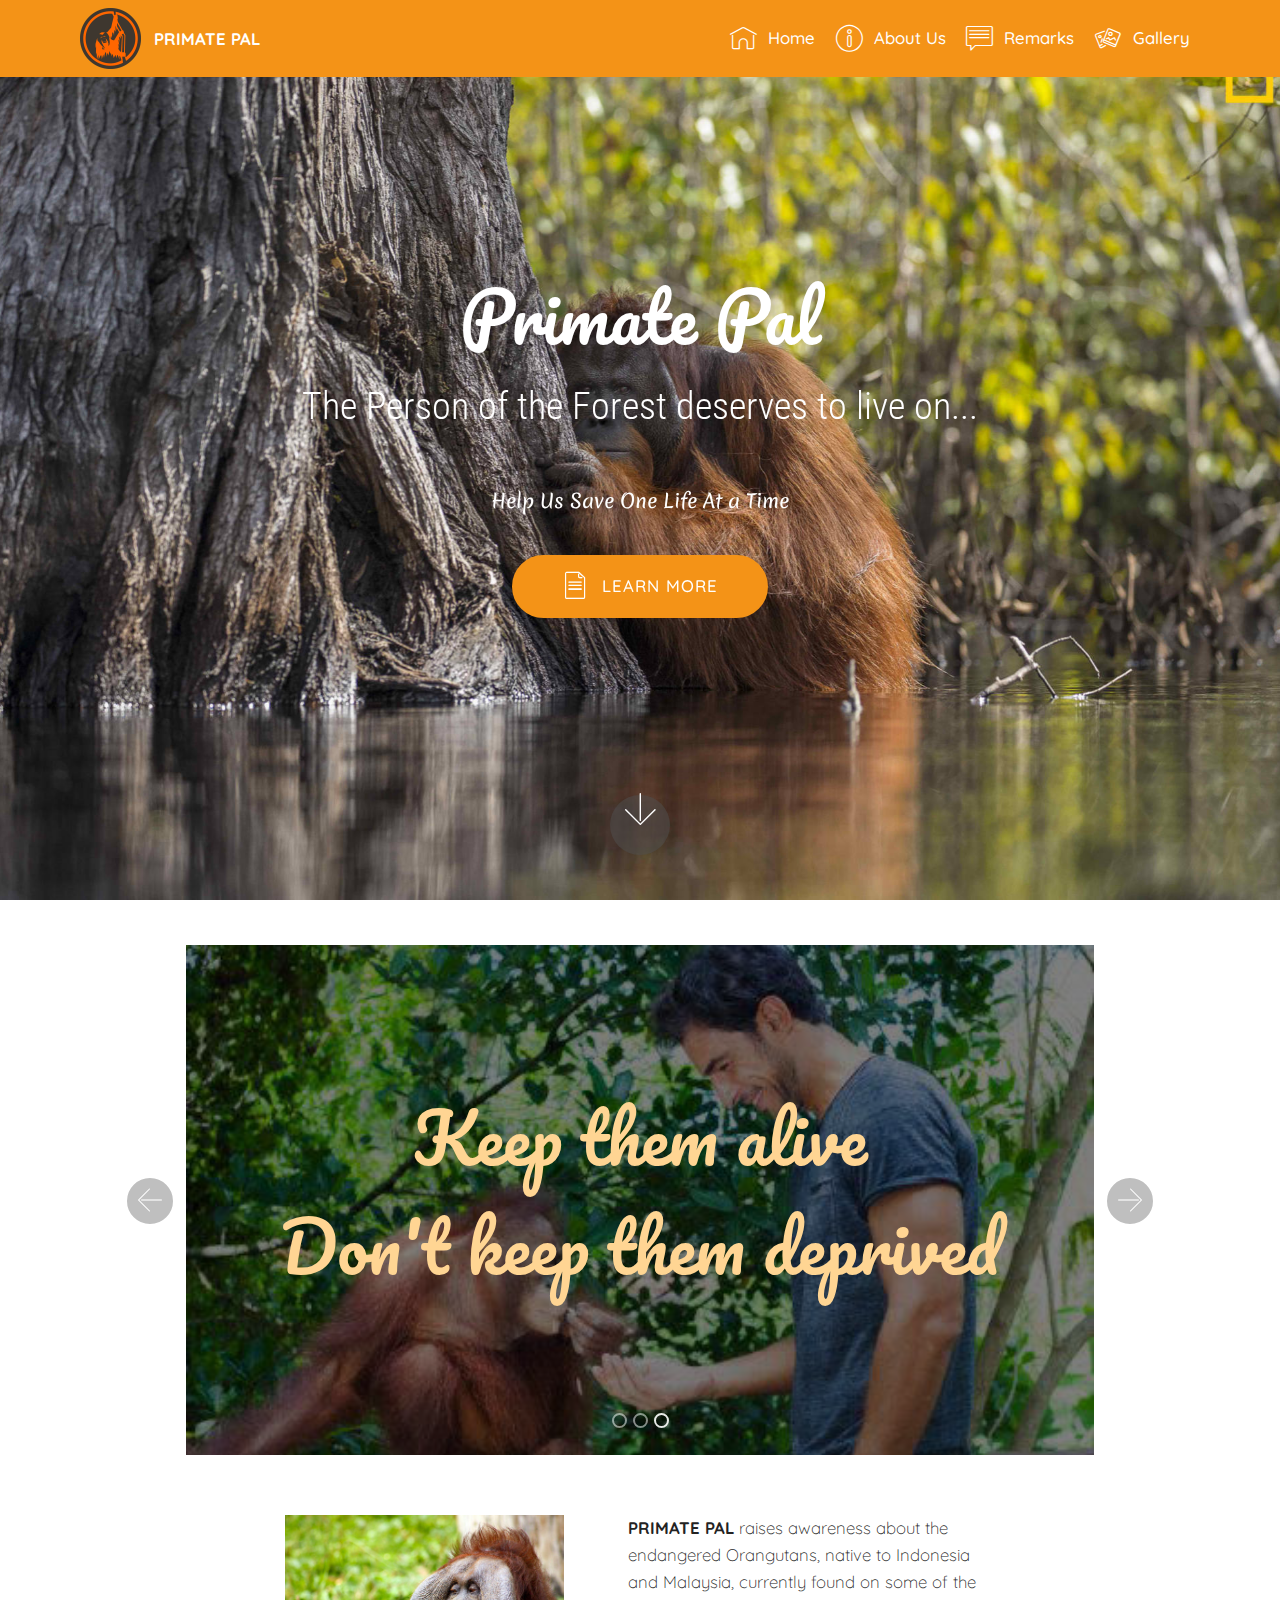
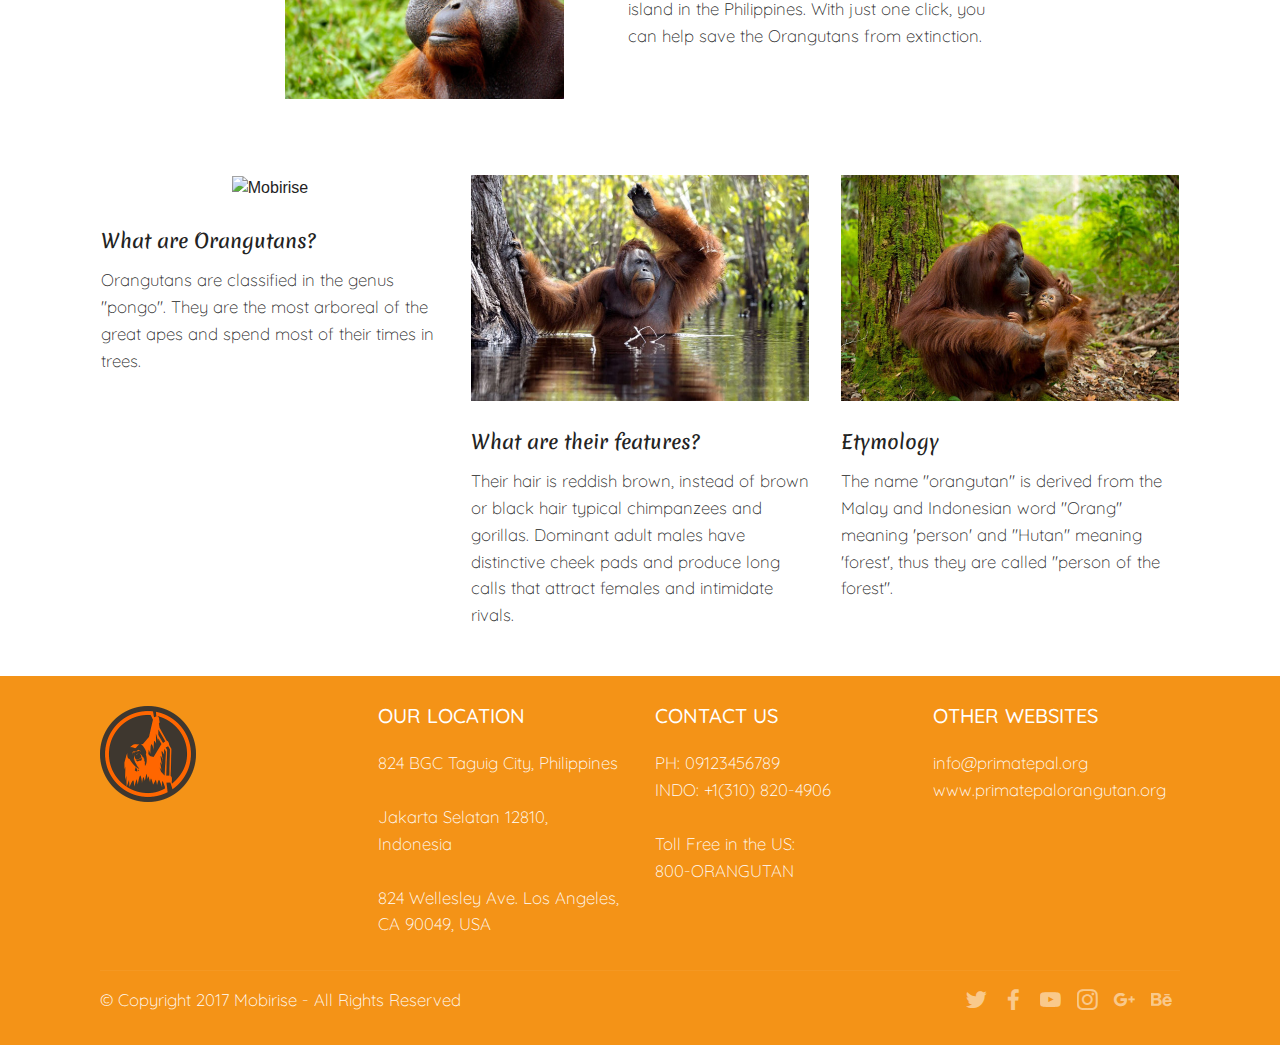
==== index.html @ 48c277a9 "create github pages" ====
<!DOCTYPE html>
<html >
<head>
  <!-- Site made with Mobirise Website Builder v4.8.2, https://mobirise.com -->
  <meta charset="UTF-8">
  <meta http-equiv="X-UA-Compatible" content="IE=edge">
  <meta name="generator" content="Mobirise v4.8.2, mobirise.com">
  <meta name="viewport" content="width=device-width, initial-scale=1, minimum-scale=1">
  <link rel="shortcut icon" href="assets/images/unnamed-122x122.png" type="image/x-icon">
  <meta name="description" content="">
  <title>Home</title>
  <link rel="stylesheet" href="assets/web/assets/mobirise-icons/mobirise-icons.css">
  <link rel="stylesheet" href="assets/tether/tether.min.css">
  <link rel="stylesheet" href="assets/bootstrap/css/bootstrap.min.css">
  <link rel="stylesheet" href="assets/bootstrap/css/bootstrap-grid.min.css">
  <link rel="stylesheet" href="assets/bootstrap/css/bootstrap-reboot.min.css">
  <link rel="stylesheet" href="assets/dropdown/css/style.css">
  <link rel="stylesheet" href="assets/socicon/css/styles.css">
  <link rel="stylesheet" href="assets/theme/css/style.css">
  <link rel="stylesheet" href="assets/mobirise/css/mbr-additional.css" type="text/css">
  
  
  
</head>
<body>
  <section class="menu cid-qTkzRZLJNu" once="menu" id="menu1-0">

    

    <nav class="navbar navbar-expand beta-menu navbar-dropdown align-items-center navbar-fixed-top navbar-toggleable-sm">
        <button class="navbar-toggler navbar-toggler-right" type="button" data-toggle="collapse" data-target="#navbarSupportedContent" aria-controls="navbarSupportedContent" aria-expanded="false" aria-label="Toggle navigation">
            <div class="hamburger">
                <span></span>
                <span></span>
                <span></span>
                <span></span>
            </div>
        </button>
        <div class="menu-logo">
            <div class="navbar-brand">
                <span class="navbar-logo">
                    <a href="https://mobirise.com">
                         <img src="assets/images/unnamed-122x122.png" alt="Mobirise" title="" style="height: 3.8rem;">
                    </a>
                </span>
                <span class="navbar-caption-wrap"><a class="navbar-caption text-white display-4" href="index.html">PRIMATE PAL</a></span>
            </div>
        </div>
        <div class="collapse navbar-collapse" id="navbarSupportedContent">
            <ul class="navbar-nav nav-dropdown nav-right" data-app-modern-menu="true"><li class="nav-item">
                    <a class="nav-link link text-white display-4" href="index.html"><span class="mbri-home mbr-iconfont mbr-iconfont-btn"></span>Home</a>
                </li>
                <li class="nav-item">
                    <a class="nav-link link text-white display-4" href="page1.html"><span class="mbri-info mbr-iconfont mbr-iconfont-btn"></span>
                        
                        About Us
                    </a>
                </li><li class="nav-item"><a class="nav-link link text-white display-4" href="page4.html"><span class="mbri-chat mbr-iconfont mbr-iconfont-btn"></span>Remarks</a></li><li class="nav-item"><a class="nav-link link text-white display-4" href="page3.html"><span class="mbri-image-gallery mbr-iconfont mbr-iconfont-btn"></span>Gallery</a></li></ul>
            
        </div>
    </nav>
</section>

<section class="engine"><a href="https://mobiri.se/u">bootstrap html templates</a></section><section class="cid-r3fOUqQQHz mbr-fullscreen mbr-parallax-background" id="header2-3">

    

    

    <div class="container align-center">
        <div class="row justify-content-md-center">
            <div class="mbr-white col-md-10">
                <h1 class="mbr-section-title mbr-bold pb-3 mbr-fonts-style display-1"><span style="font-weight: normal;">
                    Primate Pal</span></h1>
                <h3 class="mbr-section-subtitle align-center mbr-light pb-3 mbr-fonts-style display-2">The Person of the Forest deserves to live on...</h3>
                <p class="mbr-text pb-3 mbr-fonts-style display-5"><br>Help Us Save One Life At a Time</p>
                <div class="mbr-section-btn"><a class="btn btn-md btn-primary display-4" href="page2.html"><span class="mbri-file mbr-iconfont mbr-iconfont-btn"></span>LEARN MORE</a></div>
            </div>
        </div>
    </div>
    <div class="mbr-arrow hidden-sm-down" aria-hidden="true">
        <a href="#next">
            <i class="mbri-down mbr-iconfont"></i>
        </a>
    </div>
</section>

<section class="carousel slide cid-r43izP2vWi" data-interval="false" id="slider2-13">

    
    <div class="container content-slider">
        <div class="content-slider-wrap">
            <div><div class="mbr-slider slide carousel" data-pause="true" data-keyboard="false" data-ride="false" data-interval="false"><ol class="carousel-indicators"><li data-app-prevent-settings="" data-target="#slider2-13" data-slide-to="0"></li><li data-app-prevent-settings="" data-target="#slider2-13" data-slide-to="1"></li><li data-app-prevent-settings="" data-target="#slider2-13" class=" active" data-slide-to="2"></li></ol><div class="carousel-inner" role="listbox"><div class="carousel-item slider-fullscreen-image" data-bg-video-slide="false" style="background-image: url(assets/images/leif-cocks-with-an-orangutan-data-2-940x529.jpg);"><div class="container container-slide"><div class="image_wrapper"><div class="mbr-overlay" style="opacity: 0.3;"></div><img src="assets/images/leif-cocks-with-an-orangutan-data-2-940x529.jpg"><div class="carousel-caption justify-content-center"><div class="col-10 align-center"><p class="lead mbr-text mbr-fonts-style display-1">Keep them alive<br>Don't keep them deprived</p></div></div></div></div></div><div class="carousel-item slider-fullscreen-image" data-bg-video-slide="false" style="background-image: url(assets/images/19110493-403-700x394.jpg);"><div class="container container-slide"><div class="image_wrapper"><div class="mbr-overlay"></div><img src="assets/images/19110493-403-700x394.jpg"><div class="carousel-caption justify-content-center"><div class="col-10 align-center"><p class="lead mbr-text mbr-fonts-style display-1">Keep them alive<br>Don't keep them deprived</p></div></div></div></div></div><div class="carousel-item slider-fullscreen-image active" data-bg-video-slide="false" style="background-image: url(assets/images/2613df31032a1ae305faa70aa156b39926b269e0-1-500x281.jpg);"><div class="container container-slide"><div class="image_wrapper"><div class="mbr-overlay"></div><img src="assets/images/2613df31032a1ae305faa70aa156b39926b269e0-1-500x281.jpg"><div class="carousel-caption justify-content-center"><div class="col-10 align-center"><p class="lead mbr-text mbr-fonts-style display-1">Keep them alive<br>Don't keep them deprived</p></div></div></div></div></div></div><a data-app-prevent-settings="" class="carousel-control carousel-control-prev" role="button" data-slide="prev" href="#slider2-13"><span aria-hidden="true" class="mbri-left mbr-iconfont"></span><span class="sr-only">Previous</span></a><a data-app-prevent-settings="" class="carousel-control carousel-control-next" role="button" data-slide="next" href="#slider2-13"><span aria-hidden="true" class="mbri-right mbr-iconfont"></span><span class="sr-only">Next</span></a></div></div> 
        </div>
    </div>
</section>

<section class="mbr-section content6 cid-r3fRy8IUSp" id="content6-4">
    
     
    
    <div class="container">
        <div class="media-container-row">
            <div class="col-12 col-md-8">
                <div class="media-container-row">
                    <div class="mbr-figure" style="width: 85%;">
                      <img src="assets/images/57985b97c07e9-598x395.jpg" alt="Mobirise" title="">  
                    </div>
                    <div class="media-content">
                        <div class="mbr-section-text">
                            <p class="mbr-text mb-0 mbr-fonts-style display-4"><strong>PRIMATE PAL </strong>raises awareness about the endangered Orangutans, native to Indonesia and Malaysia, currently found on some of the island in the Philippines. With just one click, you can help save the Orangutans from extinction.</p>
                        </div>
                    </div>
                </div>
            </div>
        </div>
    </div>
</section>

<section class="features2 cid-r3fSeCJlV4" id="features2-5">

    

    
    
    <div class="container">
        <div class="media-container-row">
            <div class="card p-3 col-12 col-md-6 col-lg-4">
                <div class="card-wrapper">
                    <div class="card-img">
                        <img src="assets/images/100055149-20171123-9914-2-edit-6-676x450.jpg" alt="Mobirise" title="">
                    </div>
                    <div class="card-box">
                        <h4 class="card-title pb-3 mbr-fonts-style display-5">
                            What are Orangutans?</h4>
                        <p class="mbr-text mbr-fonts-style display-4">Orangutans are classified in the genus "pongo". They are the most arboreal of the great apes and spend most of their times in trees.</p>
                    </div>
                </div>
            </div>

            <div class="card p-3 col-12 col-md-6 col-lg-4">
                <div class="card-wrapper">
                    <div class="card-img">
                        <img src="assets/images/0-1e2820-c8ff0cb1-orig-676x451.jpg" alt="Mobirise" title="">
                    </div>
                    <div class="card-box ">
                        <h4 class="card-title pb-3 mbr-fonts-style display-5">
                            What are their features?</h4>
                        <p class="mbr-text mbr-fonts-style display-4">Their hair is reddish brown, instead of brown or black hair typical chimpanzees and gorillas. Dominant adult males have distinctive cheek pads and produce long calls that attract females and intimidate rivals.</p>
                    </div>
                </div>
            </div>

            <div class="card p-3 col-12 col-md-6 col-lg-4">
                <div class="card-wrapper">
                    <div class="card-img">
                        <img src="assets/images/orangutans-1050x700-676x451.jpg" alt="Mobirise" title="">
                    </div>
                    <div class="card-box">
                        <h4 class="card-title pb-3 mbr-fonts-style display-5">
                            Etymology</h4>
                        <p class="mbr-text mbr-fonts-style display-4">The name "orangutan" is derived from the Malay and Indonesian word "Orang" meaning 'person' and "Hutan" meaning 'forest', thus they are called "person of the forest".</p>
                    </div>
                </div>
            </div>

            
        </div>
    </div>
</section>

<section class="cid-qTkAaeaxX5" id="footer1-2">

    

    

    <div class="container">
        <div class="media-container-row content text-white">
            <div class="col-12 col-md-3">
                <div class="media-wrap">
                    <a href="https://mobirise.com/">
                        <img src="assets/images/unnamed-192x192.png" alt="Mobirise" title="">
                    </a>
                </div>
            </div>
            <div class="col-12 col-md-3 mbr-fonts-style display-4">
                <h5 class="pb-3">
                    OUR LOCATION</h5>
                <p class="mbr-text">824 BGC Taguig City, Philippines<br><br>Jakarta Selatan 12810, Indonesia<br><br>824 Wellesley Ave. Los Angeles, CA 90049, USA</p>
            </div>
            <div class="col-12 col-md-3 mbr-fonts-style display-4">
                <h5 class="pb-3">
                    CONTACT US</h5>
                <p class="mbr-text">PH: 09123456789<br>INDO: +1(310) 820-4906<br><br>Toll Free in the US:<br>800-ORANGUTAN</p>
            </div>
            <div class="col-12 col-md-3 mbr-fonts-style display-4">
                <h5 class="pb-3">
                    OTHER WEBSITES</h5>
                <p class="mbr-text">info@primatepal.org<br>www.primatepalorangutan.org</p>
            </div>
        </div>
        <div class="footer-lower">
            <div class="media-container-row">
                <div class="col-sm-12">
                    <hr>
                </div>
            </div>
            <div class="media-container-row mbr-white">
                <div class="col-sm-6 copyright">
                    <p class="mbr-text mbr-fonts-style display-4">
                        © Copyright 2017 Mobirise - All Rights Reserved
                    </p>
                </div>
                <div class="col-md-6">
                    <div class="social-list align-right">
                        <div class="soc-item">
                            <a href="https://twitter.com/mobirise" target="_blank">
                                <span class="socicon-twitter socicon mbr-iconfont mbr-iconfont-social"></span>
                            </a>
                        </div>
                        <div class="soc-item">
                            <a href="https://www.facebook.com/pages/Mobirise/1616226671953247" target="_blank">
                                <span class="socicon-facebook socicon mbr-iconfont mbr-iconfont-social"></span>
                            </a>
                        </div>
                        <div class="soc-item">
                            <a href="https://www.youtube.com/c/mobirise" target="_blank">
                                <span class="socicon-youtube socicon mbr-iconfont mbr-iconfont-social"></span>
                            </a>
                        </div>
                        <div class="soc-item">
                            <a href="https://instagram.com/mobirise" target="_blank">
                                <span class="socicon-instagram socicon mbr-iconfont mbr-iconfont-social"></span>
                            </a>
                        </div>
                        <div class="soc-item">
                            <a href="https://plus.google.com/u/0/+Mobirise" target="_blank">
                                <span class="socicon-googleplus socicon mbr-iconfont mbr-iconfont-social"></span>
                            </a>
                        </div>
                        <div class="soc-item">
                            <a href="https://www.behance.net/Mobirise" target="_blank">
                                <span class="socicon-behance socicon mbr-iconfont mbr-iconfont-social"></span>
                            </a>
                        </div>
                    </div>
                </div>
            </div>
        </div>
    </div>
</section>


  <script src="assets/web/assets/jquery/jquery.min.js"></script>
  <script src="assets/popper/popper.min.js"></script>
  <script src="assets/tether/tether.min.js"></script>
  <script src="assets/bootstrap/js/bootstrap.min.js"></script>
  <script src="assets/smoothscroll/smooth-scroll.js"></script>
  <script src="assets/dropdown/js/script.min.js"></script>
  <script src="assets/parallax/jarallax.min.js"></script>
  <script src="assets/ytplayer/jquery.mb.ytplayer.min.js"></script>
  <script src="assets/vimeoplayer/jquery.mb.vimeo_player.js"></script>
  <script src="assets/bootstrapcarouselswipe/bootstrap-carousel-swipe.js"></script>
  <script src="assets/touchswipe/jquery.touch-swipe.min.js"></script>
  <script src="assets/theme/js/script.js"></script>
  <script src="assets/slidervideo/script.js"></script>
  
  
</body>
</html>
---- assets/web/assets/mobirise-icons/mobirise-icons.css ----
@font-face {
  font-family: 'MobiriseIcons';
  src:  url('mobirise-icons.eot?spat4u');
  src:  url('mobirise-icons.eot?spat4u#iefix') format('embedded-opentype'),
    url('mobirise-icons.ttf?spat4u') format('truetype'),
    url('mobirise-icons.woff?spat4u') format('woff'),
    url('mobirise-icons.svg?spat4u#MobiriseIcons') format('svg');
  font-weight: normal;
  font-style: normal;
}

[class^="mbri-"], [class*=" mbri-"] {
  /* use !important to prevent issues with browser extensions that change fonts */
  font-family: MobiriseIcons !important;
  speak: none;
  font-style: normal;
  font-weight: normal;
  font-variant: normal;
  text-transform: none;
  line-height: 1;

  /* Better Font Rendering =========== */
  -webkit-font-smoothing: antialiased;
  -moz-osx-font-smoothing: grayscale;
}

.mbri-add-submenu:before {
  content: "\e900";
}
.mbri-alert:before {
  content: "\e901";
}
.mbri-align-center:before {
  content: "\e902";
}
.mbri-align-justify:before {
  content: "\e903";
}
.mbri-align-left:before {
  content: "\e904";
}
.mbri-align-right:before {
  content: "\e905";
}
.mbri-android:before {
  content: "\e906";
}
.mbri-apple:before {
  content: "\e907";
}
.mbri-arrow-down:before {
  content: "\e908";
}
.mbri-arrow-next:before {
  content: "\e909";
}
.mbri-arrow-prev:before {
  content: "\e90a";
}
.mbri-arrow-up:before {
  content: "\e90b";
}
.mbri-bold:before {
  content: "\e90c";
}
.mbri-bookmark:before {
  content: "\e90d";
}
.mbri-bootstrap:before {
  content: "\e90e";
}
.mbri-briefcase:before {
  content: "\e90f";
}
.mbri-browse:before {
  content: "\e910";
}
.mbri-bulleted-list:before {
  content: "\e911";
}
.mbri-calendar:before {
  content: "\e912";
}
.mbri-camera:before {
  content: "\e913";
}
.mbri-cart-add:before {
  content: "\e914";
}
.mbri-cart-full:before {
  content: "\e915";
}
.mbri-cash:before {
  content: "\e916";
}
.mbri-change-style:before {
  content: "\e917";
}
.mbri-chat:before {
  content: "\e918";
}
.mbri-clock:before {
  content: "\e919";
}
.mbri-close:before {
  content: "\e91a";
}
.mbri-cloud:before {
  content: "\e91b";
}
.mbri-code:before {
  content: "\e91c";
}
.mbri-contact-form:before {
  content: "\e91d";
}
.mbri-credit-card:before {
  content: "\e91e";
}
.mbri-cursor-click:before {
  content: "\e91f";
}
.mbri-cust-feedback:before {
  content: "\e920";
}
.mbri-database:before {
  content: "\e921";
}
.mbri-delivery:before {
  content: "\e922";
}
.mbri-desktop:before {
  content: "\e923";
}
.mbri-devices:before {
  content: "\e924";
}
.mbri-down:before {
  content: "\e925";
}
.mbri-download:before {
  content: "\e989";
}
.mbri-drag-n-drop:before {
  content: "\e927";
}
.mbri-drag-n-drop2:before {
  content: "\e928";
}
.mbri-edit:before {
  content: "\e929";
}
.mbri-edit2:before {
  content: "\e92a";
}
.mbri-error:before {
  content: "\e92b";
}
.mbri-extension:before {
  content: "\e92c";
}
.mbri-features:before {
  content: "\e92d";
}
.mbri-file:before {
  content: "\e92e";
}
.mbri-flag:before {
  content: "\e92f";
}
.mbri-folder:before {
  content: "\e930";
}
.mbri-gift:before {
  content: "\e931";
}
.mbri-github:before {
  content: "\e932";
}
.mbri-globe:before {
  content: "\e933";
}
.mbri-globe-2:before {
  content: "\e934";
}
.mbri-growing-chart:before {
  content: "\e935";
}
.mbri-hearth:before {
  content: "\e936";
}
.mbri-help:before {
  content: "\e937";
}
.mbri-home:before {
  content: "\e938";
}
.mbri-hot-cup:before {
  content: "\e939";
}
.mbri-idea:before {
  content: "\e93a";
}
.mbri-image-gallery:before {
  content: "\e93b";
}
.mbri-image-slider:before {
  content: "\e93c";
}
.mbri-info:before {
  content: "\e93d";
}
.mbri-italic:before {
  content: "\e93e";
}
.mbri-key:before {
  content: "\e93f";
}
.mbri-laptop:before {
  content: "\e940";
}
.mbri-layers:before {
  content: "\e941";
}
.mbri-left-right:before {
  content: "\e942";
}
.mbri-left:before {
  content: "\e943";
}
.mbri-letter:before {
  content: "\e944";
}
.mbri-like:before {
  content: "\e945";
}
.mbri-link:before {
  content: "\e946";
}
.mbri-lock:before {
  content: "\e947";
}
.mbri-login:before {
  content: "\e948";
}
.mbri-logout:before {
  content: "\e949";
}
.mbri-magic-stick:before {
  content: "\e94a";
}
.mbri-map-pin:before {
  content: "\e94b";
}
.mbri-menu:before {
  content: "\e94c";
}
.mbri-mobile:before {
  content: "\e94d";
}
.mbri-mobile2:before {
  content: "\e94e";
}
.mbri-mobirise:before {
  content: "\e94f";
}
.mbri-more-horizontal:before {
  content: "\e950";
}
.mbri-more-vertical:before {
  content: "\e951";
}
.mbri-music:before {
  content: "\e952";
}
.mbri-new-file:before {
  content: "\e953";
}
.mbri-numbered-list:before {
  content: "\e954";
}
.mbri-opened-folder:before {
  content: "\e955";
}
.mbri-pages:before {
  content: "\e956";
}
.mbri-paper-plane:before {
  content: "\e957";
}
.mbri-paperclip:before {
  content: "\e958";
}
.mbri-photo:before {
  content: "\e959";
}
.mbri-photos:before {
  content: "\e95a";
}
.mbri-pin:before {
  content: "\e95b";
}
.mbri-play:before {
  content: "\e95c";
}
.mbri-plus:before {
  content: "\e95d";
}
.mbri-preview:before {
  content: "\e95e";
}
.mbri-print:before {
  content: "\e95f";
}
.mbri-protect:before {
  content: "\e960";
}
.mbri-question:before {
  content: "\e961";
}
.mbri-quote-left:before {
  content: "\e962";
}
.mbri-quote-right:before {
  content: "\e963";
}
.mbri-refresh:before {
  content: "\e964";
}
.mbri-responsive:before {
  content: "\e965";
}
.mbri-right:before {
  content: "\e966";
}
.mbri-rocket:before {
  content: "\e967";
}
.mbri-sad-face:before {
  content: "\e968";
}
.mbri-sale:before {
  content: "\e969";
}
.mbri-save:before {
  content: "\e96a";
}
.mbri-search:before {
  content: "\e96b";
}
.mbri-setting:before {
  content: "\e96c";
}
.mbri-setting2:before {
  content: "\e96d";
}
.mbri-setting3:before {
  content: "\e96e";
}
.mbri-share:before {
  content: "\e96f";
}
.mbri-shopping-bag:before {
  content: "\e970";
}
.mbri-shopping-basket:before {
  content: "\e971";
}
.mbri-shopping-cart:before {
  content: "\e972";
}
.mbri-sites:before {
  content: "\e973";
}
.mbri-smile-face:before {
  content: "\e974";
}
.mbri-speed:before {
  content: "\e975";
}
.mbri-star:before {
  content: "\e976";
}
.mbri-success:before {
  content: "\e977";
}
.mbri-sun:before {
  content: "\e978";
}
.mbri-sun2:before {
  content: "\e979";
}
.mbri-tablet:before {
  content: "\e97a";
}
.mbri-tablet-vertical:before {
  content: "\e97b";
}
.mbri-target:before {
  content: "\e97c";
}
.mbri-timer:before {
  content: "\e97d";
}
.mbri-to-ftp:before {
  content: "\e97e";
}
.mbri-to-local-drive:before {
  content: "\e97f";
}
.mbri-touch-swipe:before {
  content: "\e980";
}
.mbri-touch:before {
  content: "\e981";
}
.mbri-trash:before {
  content: "\e982";
}
.mbri-underline:before {
  content: "\e983";
}
.mbri-unlink:before {
  content: "\e984";
}
.mbri-unlock:before {
  content: "\e985";
}
.mbri-up-down:before {
  content: "\e986";
}
.mbri-up:before {
  content: "\e987";
}
.mbri-update:before {
  content: "\e988";
}
.mbri-upload:before {
 content: "\e926"; 
}
.mbri-user:before {
  content: "\e98a";
}
.mbri-user2:before {
  content: "\e98b";
}
.mbri-users:before {
  content: "\e98c";
}
.mbri-video:before {
  content: "\e98d";
}
.mbri-video-play:before {
  content: "\e98e";
}
.mbri-watch:before {
  content: "\e98f";
}
.mbri-website-theme:before {
  content: "\e990";
}
.mbri-wifi:before {
  content: "\e991";
}
.mbri-windows:before {
  content: "\e992";
}
.mbri-zoom-out:before {
  content: "\e993";
}
.mbri-redo:before {
  content: "\e994";
}
.mbri-undo:before {
  content: "\e995";
}
---- assets/dropdown/css/style.css ----
.navbar-dropdown {
  left: 0;
  padding: 0;
  position: absolute;
  right: 0;
  top: 0;
  transition: all 0.45s ease;
  z-index: 1030;
  background: #282828; }
  .navbar-dropdown .navbar-logo {
    margin-right: 0.8rem;
    transition: margin 0.3s ease-in-out;
    vertical-align: middle; }
    .navbar-dropdown .navbar-logo img {
      height: 3.125rem;
      transition: all 0.3s ease-in-out; }
    .navbar-dropdown .navbar-logo.mbr-iconfont {
      font-size: 3.125rem;
      line-height: 3.125rem; }
  .navbar-dropdown .navbar-caption {
    font-weight: 700;
    white-space: normal;
    vertical-align: -4px;
    line-height: 3.125rem !important; }
    .navbar-dropdown .navbar-caption, .navbar-dropdown .navbar-caption:hover {
      color: inherit;
      text-decoration: none; }
  .navbar-dropdown .mbr-iconfont + .navbar-caption {
    vertical-align: -1px; }
  .navbar-dropdown.navbar-fixed-top {
    position: fixed; }
  .navbar-dropdown .navbar-brand span {
    vertical-align: -4px; }
  .navbar-dropdown.bg-color.transparent {
    background: none; }
  .navbar-dropdown.navbar-short .navbar-brand {
    padding: 0.625rem 0; }
    .navbar-dropdown.navbar-short .navbar-brand span {
      vertical-align: -1px; }
  .navbar-dropdown.navbar-short .navbar-caption {
    line-height: 2.375rem !important;
    vertical-align: -2px; }
  .navbar-dropdown.navbar-short .navbar-logo {
    margin-right: 0.5rem; }
    .navbar-dropdown.navbar-short .navbar-logo img {
      height: 2.375rem; }
    .navbar-dropdown.navbar-short .navbar-logo.mbr-iconfont {
      font-size: 2.375rem;
      line-height: 2.375rem; }
  .navbar-dropdown.navbar-short .mbr-table-cell {
    height: 3.625rem; }
  .navbar-dropdown .navbar-close {
    left: 0.6875rem;
    position: fixed;
    top: 0.75rem;
    z-index: 1000; }
  .navbar-dropdown .hamburger-icon {
    content: "";
    display: inline-block;
    vertical-align: middle;
    width: 16px;
    -webkit-box-shadow: 0 -6px 0 1px #282828,0 0 0 1px #282828,0 6px 0 1px #282828;
    -moz-box-shadow: 0 -6px 0 1px #282828,0 0 0 1px #282828,0 6px 0 1px #282828;
    box-shadow: 0 -6px 0 1px #282828,0 0 0 1px #282828,0 6px 0 1px #282828; }

.dropdown-menu .dropdown-toggle[data-toggle="dropdown-submenu"]::after {
  border-bottom: 0.35em solid transparent;
  border-left: 0.35em solid;
  border-right: 0;
  border-top: 0.35em solid transparent;
  margin-left: 0.3rem; }

.dropdown-menu .dropdown-item:focus {
  outline: 0; }

.nav-dropdown {
  font-size: 0.75rem;
  font-weight: 500;
  height: auto !important; }
  .nav-dropdown .nav-btn {
    padding-left: 1rem; }
  .nav-dropdown .link {
    margin: .667em 1.667em;
    font-weight: 500;
    padding: 0;
    transition: color .2s ease-in-out; }
    .nav-dropdown .link.dropdown-toggle {
      margin-right: 2.583em; }
      .nav-dropdown .link.dropdown-toggle::after {
        margin-left: .25rem;
        border-top: 0.35em solid;
        border-right: 0.35em solid transparent;
        border-left: 0.35em solid transparent;
        border-bottom: 0; }
      .nav-dropdown .link.dropdown-toggle[aria-expanded="true"] {
        margin: 0;
        padding: 0.667em 3.263em  0.667em 1.667em; }
  .nav-dropdown .link::after,
  .nav-dropdown .dropdown-item::after {
    color: inherit; }
  .nav-dropdown .btn {
    font-size: 0.75rem;
    font-weight: 700;
    letter-spacing: 0;
    margin-bottom: 0;
    padding-left: 1.25rem;
    padding-right: 1.25rem; }
  .nav-dropdown .dropdown-menu {
    border-radius: 0;
    border: 0;
    left: 0;
    margin: 0;
    padding-bottom: 1.25rem;
    padding-top: 1.25rem;
    position: relative; }
  .nav-dropdown .dropdown-submenu {
    margin-left: 0.125rem;
    top: 0; }
  .nav-dropdown .dropdown-item {
    font-weight: 500;
    line-height: 2;
    padding: 0.3846em 4.615em 0.3846em 1.5385em;
    position: relative;
    transition: color .2s ease-in-out, background-color .2s ease-in-out; }
    .nav-dropdown .dropdown-item::after {
      margin-top: -0.3077em;
      position: absolute;
      right: 1.1538em;
      top: 50%; }
    .nav-dropdown .dropdown-item:focus, .nav-dropdown .dropdown-item:hover {
      background: none; }

@media (max-width: 767px) {
  .nav-dropdown.navbar-toggleable-sm {
    bottom: 0;
    display: none;
    left: 0;
    overflow-x: hidden;
    position: fixed;
    top: 0;
    transform: translateX(-100%);
    -ms-transform: translateX(-100%);
    -webkit-transform: translateX(-100%);
    width: 18.75rem;
    z-index: 999; } }
.nav-dropdown.navbar-toggleable-xl {
  bottom: 0;
  display: none;
  left: 0;
  overflow-x: hidden;
  position: fixed;
  top: 0;
  transform: translateX(-100%);
  -ms-transform: translateX(-100%);
  -webkit-transform: translateX(-100%);
  width: 18.75rem;
  z-index: 999; }

.nav-dropdown-sm {
  display: block !important;
  overflow-x: hidden;
  overflow: auto;
  padding-top: 3.875rem; }
  .nav-dropdown-sm::after {
    content: "";
    display: block;
    height: 3rem;
    width: 100%; }
  .nav-dropdown-sm.collapse.in ~ .navbar-close {
    display: block !important; }
  .nav-dropdown-sm.collapsing, .nav-dropdown-sm.collapse.in {
    transform: translateX(0);
    -ms-transform: translateX(0);
    -webkit-transform: translateX(0);
    transition: all 0.25s ease-out;
    -webkit-transition: all 0.25s ease-out;
    background: #282828; }
  .nav-dropdown-sm.collapsing[aria-expanded="false"] {
    transform: translateX(-100%);
    -ms-transform: translateX(-100%);
    -webkit-transform: translateX(-100%); }
  .nav-dropdown-sm .nav-item {
    display: block;
    margin-left: 0 !important;
    padding-left: 0; }
  .nav-dropdown-sm .link,
  .nav-dropdown-sm .dropdown-item {
    border-top: 1px dotted rgba(255, 255, 255, 0.1);
    font-size: 0.8125rem;
    line-height: 1.6;
    margin: 0 !important;
    padding: 0.875rem 2.4rem 0.875rem 1.5625rem !important;
    position: relative;
    white-space: normal; }
    .nav-dropdown-sm .link:focus, .nav-dropdown-sm .link:hover,
    .nav-dropdown-sm .dropdown-item:focus,
    .nav-dropdown-sm .dropdown-item:hover {
      background: rgba(0, 0, 0, 0.2) !important;
      color: #c0a375; }
  .nav-dropdown-sm .nav-btn {
    position: relative;
    padding: 1.5625rem 1.5625rem 0 1.5625rem; }
    .nav-dropdown-sm .nav-btn::before {
      border-top: 1px dotted rgba(255, 255, 255, 0.1);
      content: "";
      left: 0;
      position: absolute;
      top: 0;
      width: 100%; }
    .nav-dropdown-sm .nav-btn + .nav-btn {
      padding-top: 0.625rem; }
      .nav-dropdown-sm .nav-btn + .nav-btn::before {
        display: none; }
  .nav-dropdown-sm .btn {
    padding: 0.625rem 0; }
  .nav-dropdown-sm .dropdown-toggle[data-toggle="dropdown-submenu"]::after {
    margin-left: .25rem;
    border-top: 0.35em solid;
    border-right: 0.35em solid transparent;
    border-left: 0.35em solid transparent;
    border-bottom: 0; }
  .nav-dropdown-sm .dropdown-toggle[data-toggle="dropdown-submenu"][aria-expanded="true"]::after {
    border-top: 0;
    border-right: 0.35em solid transparent;
    border-left: 0.35em solid transparent;
    border-bottom: 0.35em solid; }
  .nav-dropdown-sm .dropdown-menu {
    margin: 0;
    padding: 0;
    position: relative;
    top: 0;
    left: 0;
    width: 100%;
    border: 0;
    float: none;
    border-radius: 0;
    background: none; }
  .nav-dropdown-sm .dropdown-submenu {
    left: 100%;
    margin-left: 0.125rem;
    margin-top: -1.25rem;
    top: 0; }

.navbar-toggleable-sm .nav-dropdown .dropdown-menu {
  position: absolute; }

.navbar-toggleable-sm .nav-dropdown .dropdown-submenu {
  left: 100%;
  margin-left: 0.125rem;
  margin-top: -1.25rem;
  top: 0; }

.navbar-toggleable-sm.opened .nav-dropdown .dropdown-menu {
  position: relative; }

.navbar-toggleable-sm.opened .nav-dropdown .dropdown-submenu {
  left: 0;
  margin-left: 00rem;
  margin-top: 0rem;
  top: 0; }

.is-builder .nav-dropdown.collapsing {
  transition: none !important; }

/*# sourceMappingURL=style.css.map */
---- assets/socicon/css/styles.css ----
@charset "UTF-8";

@font-face {
  font-family: "socicon";
  src:url("../fonts/socicon.eot");
  src:url("../fonts/socicon.eot?#iefix") format("embedded-opentype"),
    url("../fonts/socicon.woff") format("woff"),
    url("../fonts/socicon.ttf") format("truetype"),
    url("../fonts/socicon.svg#socicon") format("svg");
  font-weight: normal;
  font-style: normal;

}

[data-icon]:before {
  font-family: "socicon" !important;
  content: attr(data-icon);
  font-style: normal !important;
  font-weight: normal !important;
  font-variant: normal !important;
  text-transform: none !important;
  speak: none;
  line-height: 1;
  -webkit-font-smoothing: antialiased;
  -moz-osx-font-smoothing: grayscale;
}

[class^="socicon-"]:before,
[class*=" socicon-"]:before {
  font-family: "socicon" !important;
  font-style: normal !important;
  font-weight: normal !important;
  font-variant: normal !important;
  text-transform: none !important;
  speak: none;
  line-height: 1;
  -webkit-font-smoothing: antialiased;
  -moz-osx-font-smoothing: grayscale;
}

.socicon-modelmayhem:before {
  content: "\e000";
}
.socicon-mixcloud:before {
  content: "\e001";
}
.socicon-drupal:before {
  content: "\e002";
}
.socicon-swarm:before {
  content: "\e003";
}
.socicon-istock:before {
  content: "\e004";
}
.socicon-yammer:before {
  content: "\e005";
}
.socicon-ello:before {
  content: "\e006";
}
.socicon-stackoverflow:before {
  content: "\e007";
}
.socicon-persona:before {
  content: "\e008";
}
.socicon-triplej:before {
  content: "\e009";
}
.socicon-houzz:before {
  content: "\e00a";
}
.socicon-rss:before {
  content: "\e00b";
}
.socicon-paypal:before {
  content: "\e00c";
}
.socicon-odnoklassniki:before {
  content: "\e00d";
}
.socicon-airbnb:before {
  content: "\e00e";
}
.socicon-periscope:before {
  content: "\e00f";
}
.socicon-outlook:before {
  content: "\e010";
}
.socicon-coderwall:before {
  content: "\e011";
}
.socicon-tripadvisor:before {
  content: "\e012";
}
.socicon-appnet:before {
  content: "\e013";
}
.socicon-goodreads:before {
  content: "\e014";
}
.socicon-tripit:before {
  content: "\e015";
}
.socicon-lanyrd:before {
  content: "\e016";
}
.socicon-slideshare:before {
  content: "\e017";
}
.socicon-buffer:before {
  content: "\e018";
}
.socicon-disqus:before {
  content: "\e019";
}
.socicon-vkontakte:before {
  content: "\e01a";
}
.socicon-whatsapp:before {
  content: "\e01b";
}
.socicon-patreon:before {
  content: "\e01c";
}
.socicon-storehouse:before {
  content: "\e01d";
}
.socicon-pocket:before {
  content: "\e01e";
}
.socicon-mail:before {
  content: "\e01f";
}
.socicon-blogger:before {
  content: "\e020";
}
.socicon-technorati:before {
  content: "\e021";
}
.socicon-reddit:before {
  content: "\e022";
}
.socicon-dribbble:before {
  content: "\e023";
}
.socicon-stumbleupon:before {
  content: "\e024";
}
.socicon-digg:before {
  content: "\e025";
}
.socicon-envato:before {
  content: "\e026";
}
.socicon-behance:before {
  content: "\e027";
}
.socicon-delicious:before {
  content: "\e028";
}
.socicon-deviantart:before {
  content: "\e029";
}
.socicon-forrst:before {
  content: "\e02a";
}
.socicon-play:before {
  content: "\e02b";
}
.socicon-zerply:before {
  content: "\e02c";
}
.socicon-wikipedia:before {
  content: "\e02d";
}
.socicon-apple:before {
  content: "\e02e";
}
.socicon-flattr:before {
  content: "\e02f";
}
.socicon-github:before {
  content: "\e030";
}
.socicon-renren:before {
  content: "\e031";
}
.socicon-friendfeed:before {
  content: "\e032";
}
.socicon-newsvine:before {
  content: "\e033";
}
.socicon-identica:before {
  content: "\e034";
}
.socicon-bebo:before {
  content: "\e035";
}
.socicon-zynga:before {
  content: "\e036";
}
.socicon-steam:before {
  content: "\e037";
}
.socicon-xbox:before {
  content: "\e038";
}
.socicon-windows:before {
  content: "\e039";
}
.socicon-qq:before {
  content: "\e03a";
}
.socicon-douban:before {
  content: "\e03b";
}
.socicon-meetup:before {
  content: "\e03c";
}
.socicon-playstation:before {
  content: "\e03d";
}
.socicon-android:before {
  content: "\e03e";
}
.socicon-snapchat:before {
  content: "\e03f";
}
.socicon-twitter:before {
  content: "\e040";
}
.socicon-facebook:before {
  content: "\e041";
}
.socicon-googleplus:before {
  content: "\e042";
}
.socicon-pinterest:before {
  content: "\e043";
}
.socicon-foursquare:before {
  content: "\e044";
}
.socicon-yahoo:before {
  content: "\e045";
}
.socicon-skype:before {
  content: "\e046";
}
.socicon-yelp:before {
  content: "\e047";
}
.socicon-feedburner:before {
  content: "\e048";
}
.socicon-linkedin:before {
  content: "\e049";
}
.socicon-viadeo:before {
  content: "\e04a";
}
.socicon-xing:before {
  content: "\e04b";
}
.socicon-myspace:before {
  content: "\e04c";
}
.socicon-soundcloud:before {
  content: "\e04d";
}
.socicon-spotify:before {
  content: "\e04e";
}
.socicon-grooveshark:before {
  content: "\e04f";
}
.socicon-lastfm:before {
  content: "\e050";
}
.socicon-youtube:before {
  content: "\e051";
}
.socicon-vimeo:before {
  content: "\e052";
}
.socicon-dailymotion:before {
  content: "\e053";
}
.socicon-vine:before {
  content: "\e054";
}
.socicon-flickr:before {
  content: "\e055";
}
.socicon-500px:before {
  content: "\e056";
}
.socicon-wordpress:before {
  content: "\e058";
}
.socicon-tumblr:before {
  content: "\e059";
}
.socicon-twitch:before {
  content: "\e05a";
}
.socicon-8tracks:before {
  content: "\e05b";
}
.socicon-amazon:before {
  content: "\e05c";
}
.socicon-icq:before {
  content: "\e05d";
}
.socicon-smugmug:before {
  content: "\e05e";
}
.socicon-ravelry:before {
  content: "\e05f";
}
.socicon-weibo:before {
  content: "\e060";
}
.socicon-baidu:before {
  content: "\e061";
}
.socicon-angellist:before {
  content: "\e062";
}
.socicon-ebay:before {
  content: "\e063";
}
.socicon-imdb:before {
  content: "\e064";
}
.socicon-stayfriends:before {
  content: "\e065";
}
.socicon-residentadvisor:before {
  content: "\e066";
}
.socicon-google:before {
  content: "\e067";
}
.socicon-yandex:before {
  content: "\e068";
}
.socicon-sharethis:before {
  content: "\e069";
}
.socicon-bandcamp:before {
  content: "\e06a";
}
.socicon-itunes:before {
  content: "\e06b";
}
.socicon-deezer:before {
  content: "\e06c";
}
.socicon-telegram:before {
  content: "\e06e";
}
.socicon-openid:before {
  content: "\e06f";
}
.socicon-amplement:before {
  content: "\e070";
}
.socicon-viber:before {
  content: "\e071";
}
.socicon-zomato:before {
  content: "\e072";
}
.socicon-draugiem:before {
  content: "\e074";
}
.socicon-endomodo:before {
  content: "\e075";
}
.socicon-filmweb:before {
  content: "\e076";
}
.socicon-stackexchange:before {
  content: "\e077";
}
.socicon-wykop:before {
  content: "\e078";
}
.socicon-teamspeak:before {
  content: "\e079";
}
.socicon-teamviewer:before {
  content: "\e07a";
}
.socicon-ventrilo:before {
  content: "\e07b";
}
.socicon-younow:before {
  content: "\e07c";
}
.socicon-raidcall:before {
  content: "\e07d";
}
.socicon-mumble:before {
  content: "\e07e";
}
.socicon-medium:before {
  content: "\e06d";
}
.socicon-bebee:before {
  content: "\e07f";
}
.socicon-hitbox:before {
  content: "\e080";
}
.socicon-reverbnation:before {
  content: "\e081";
}
.socicon-formulr:before {
  content: "\e082";
}
.socicon-instagram:before {
  content: "\e057";
}
.socicon-battlenet:before {
  content: "\e083";
}
.socicon-chrome:before {
  content: "\e084";
}
.socicon-discord:before {
  content: "\e086";
}
.socicon-issuu:before {
  content: "\e087";
}
.socicon-macos:before {
  content: "\e088";
}
.socicon-firefox:before {
  content: "\e089";
}
.socicon-opera:before {
  content: "\e08d";
}
.socicon-keybase:before {
  content: "\e090";
}
.socicon-alliance:before {
  content: "\e091";
}
.socicon-livejournal:before {
  content: "\e092";
}
.socicon-googlephotos:before {
  content: "\e093";
}
.socicon-horde:before {
  content: "\e094";
}
.socicon-etsy:before {
  content: "\e095";
}
.socicon-zapier:before {
  content: "\e096";
}
.socicon-google-scholar:before {
  content: "\e097";
}
.socicon-researchgate:before {
  content: "\e098";
}
.socicon-wechat:before {
  content: "\e099";
}
.socicon-strava:before {
  content: "\e09a";
}
.socicon-line:before {
  content: "\e09b";
}
.socicon-lyft:before {
  content: "\e09c";
}
.socicon-uber:before {
  content: "\e09d";
}
.socicon-songkick:before {
  content: "\e09e";
}
.socicon-viewbug:before {
  content: "\e09f";
}
.socicon-googlegroups:before {
  content: "\e0a0";
}
.socicon-quora:before {
  content: "\e073";
}
.socicon-diablo:before {
  content: "\e085";
}
.socicon-blizzard:before {
  content: "\e0a1";
}
.socicon-hearthstone:before {
  content: "\e08b";
}
.socicon-heroes:before {
  content: "\e08a";
}
.socicon-overwatch:before {
  content: "\e08c";
}
.socicon-warcraft:before {
  content: "\e08e";
}
.socicon-starcraft:before {
  content: "\e08f";
}
.socicon-beam:before {
  content: "\e0a2";
}
.socicon-curse:before {
  content: "\e0a3";
}
.socicon-player:before {
  content: "\e0a4";
}
.socicon-streamjar:before {
  content: "\e0a5";
}
.socicon-nintendo:before {
  content: "\e0a6";
}
.socicon-hellocoton:before {
  content: "\e0a7";
}
---- assets/theme/css/style.css ----
/*!
 * Mobirise v4 theme (https://mobirise.com/)
 * Copyright 2017 Mobirise
 */
section {
  background-color: #eeeeee; }

section,
.container,
.container-fluid {
  position: relative;
  word-wrap: break-word; }

a.mbr-iconfont:hover {
  text-decoration: none; }

.article .lead p, .article .lead ul, .article .lead ol, .article .lead pre, .article .lead blockquote {
  margin-bottom: 0; }

a {
  font-style: normal;
  font-weight: 400;
  cursor: pointer; }
  a, a:hover {
    text-decoration: none; }

figure {
  margin-bottom: 0; }

body {
  color: #232323; }

h1, h2, h3, h4, h5, h6,
.h1, .h2, .h3, .h4, .h5, .h6,
.display-1, .display-2, .display-3, .display-4 {
  line-height: 1;
  word-break: break-word;
  word-wrap: break-word; }

b, strong {
  font-weight: bold; }

blockquote {
  padding: 10px 0 10px 20px;
  position: relative;
  border-left: 2px solid;
  border-color: #ff3366; }

input:-webkit-autofill, input:-webkit-autofill:hover, input:-webkit-autofill:focus, input:-webkit-autofill:active {
  transition-delay: 9999s;
  transition-property: background-color, color; }

textarea[type="hidden"] {
  display: none; }

body {
  position: relative; }

section {
  background-position: 50% 50%;
  background-repeat: no-repeat;
  background-size: cover; }
  section .mbr-background-video,
  section .mbr-background-video-preview {
    position: absolute;
    bottom: 0;
    left: 0;
    right: 0;
    top: 0; }

.hidden {
  visibility: hidden; }

.mbr-z-index20 {
  z-index: 20; }

/*! Base colors */
.mbr-white {
  color: #ffffff; }

.mbr-black {
  color: #000000; }

.mbr-bg-white {
  background-color: #ffffff; }

.mbr-bg-black {
  background-color: #000000; }

/*! Text-aligns */
.align-left {
  text-align: left; }

.align-center {
  text-align: center; }

.align-right {
  text-align: right; }

@media (max-width: 767px) {
  .align-left, .align-center, .align-right, .mbr-section-btn, .mbr-section-title {
    text-align: center; } }
/*! Font-weight  */
.mbr-light {
  font-weight: 300; }

.mbr-regular {
  font-weight: 400; }

.mbr-semibold {
  font-weight: 500; }

.mbr-bold {
  font-weight: 700; }

/*! Media  */
.media-size-item {
  -webkit-flex: 1 1 auto;
  -moz-flex: 1 1 auto;
  -ms-flex: 1 1 auto;
  -o-flex: 1 1 auto;
  flex: 1 1 auto; }

.media-content {
  -webkit-flex-basis: 100%;
  flex-basis: 100%; }

.media-container-row {
  display: -ms-flexbox;
  display: -webkit-flex;
  display: flex;
  -webkit-flex-direction: row;
  -ms-flex-direction: row;
  flex-direction: row;
  -webkit-flex-wrap: wrap;
  -ms-flex-wrap: wrap;
  flex-wrap: wrap;
  -webkit-justify-content: center;
  -ms-flex-pack: center;
  justify-content: center;
  -webkit-align-content: center;
  -ms-flex-line-pack: center;
  align-content: center;
  -webkit-align-items: start;
  -ms-flex-align: start;
  align-items: start; }
  .media-container-row .media-size-item {
    width: 400px; }

.media-container-column {
  display: -ms-flexbox;
  display: -webkit-flex;
  display: flex;
  -webkit-flex-direction: column;
  -ms-flex-direction: column;
  flex-direction: column;
  -webkit-flex-wrap: wrap;
  -ms-flex-wrap: wrap;
  flex-wrap: wrap;
  -webkit-justify-content: center;
  -ms-flex-pack: center;
  justify-content: center;
  -webkit-align-content: center;
  -ms-flex-line-pack: center;
  align-content: center;
  -webkit-align-items: stretch;
  -ms-flex-align: stretch;
  align-items: stretch; }
  .media-container-column > * {
    width: 100%; }

@media (min-width: 992px) {
  .media-container-row {
    -webkit-flex-wrap: nowrap;
    -ms-flex-wrap: nowrap;
    flex-wrap: nowrap; } }
figure {
  overflow: hidden; }

figure[mbr-media-size] {
  transition: width 0.1s; }

.mbr-figure img, .mbr-figure iframe {
  display: block;
  width: 100%; }

.card {
  background-color: transparent;
  border: none; }

.card-img {
  text-align: center;
  flex-shrink: 0; }

.media {
  max-width: 100%;
  margin: 0 auto; }

.mbr-figure {
  -ms-flex-item-align: center;
  -ms-grid-row-align: center;
  -webkit-align-self: center;
  align-self: center; }

.media-container > div {
  max-width: 100%; }

.mbr-figure img, .card-img img {
  width: 100%; }

@media (max-width: 991px) {
  .media-size-item {
    width: auto !important; }

  .media {
    width: auto; }

  .mbr-figure {
    width: 100% !important; } }
/*! Buttons */
.mbr-section-btn {
  margin-left: -.25rem;
  margin-right: -.25rem;
  font-size: 0; }

nav .mbr-section-btn {
  margin-left: 0rem;
  margin-right: 0rem; }

/*! Btn icon margin */
.btn .mbr-iconfont, .btn.btn-sm .mbr-iconfont {
  cursor: pointer;
  margin-right: 0.5rem; }

.btn.btn-md .mbr-iconfont, .btn.btn-md .mbr-iconfont {
  margin-right: 0.8rem; }

.mbr-regular {
  font-weight: 400; }

.mbr-semibold {
  font-weight: 500; }

.mbr-bold {
  font-weight: 700; }

[type="submit"] {
  -webkit-appearance: none; }

/*! Full-screen */
.mbr-fullscreen .mbr-overlay {
  min-height: 100vh; }

.mbr-fullscreen {
  display: flex;
  display: -webkit-flex;
  display: -moz-flex;
  display: -ms-flex;
  display: -o-flex;
  align-items: center;
  -webkit-align-items: center;
  min-height: 100vh;
  padding-top: 3rem;
  padding-bottom: 3rem; }

/*! Map */
.map {
  height: 25rem;
  position: relative; }
  .map iframe {
    width: 100%;
    height: 100%; }

/* Form */
.form-asterisk {
  font-family: initial;
  position: absolute;
  top: -2px;
  font-weight: normal; }

/*! Scroll to top arrow */
.mbr-arrow-up {
  bottom: 25px;
  right: 90px;
  position: fixed;
  text-align: right;
  z-index: 5000;
  color: #ffffff;
  font-size: 32px;
  transform: rotate(180deg);
  -webkit-transform: rotate(180deg); }

.mbr-arrow-up a {
  background: rgba(0, 0, 0, 0.2);
  border-radius: 3px;
  color: #fff;
  display: inline-block;
  height: 60px;
  width: 60px;
  outline-style: none !important;
  position: relative;
  text-decoration: none;
  transition: all .3s ease-in-out;
  cursor: pointer;
  text-align: center; }
  .mbr-arrow-up a:hover {
    background-color: rgba(0, 0, 0, 0.4); }
  .mbr-arrow-up a i {
    line-height: 60px; }

.mbr-arrow-up-icon {
  display: block;
  color: #fff; }

.mbr-arrow-up-icon::before {
  content: "\203a";
  display: inline-block;
  font-family: serif;
  font-size: 32px;
  line-height: 1;
  font-style: normal;
  position: relative;
  top: 6px;
  left: -4px;
  -webkit-transform: rotate(-90deg);
  transform: rotate(-90deg); }

/*! Arrow Down */
.mbr-arrow {
  position: absolute;
  bottom: 45px;
  left: 50%;
  width: 60px;
  height: 60px;
  cursor: pointer;
  background-color: rgba(80, 80, 80, 0.5);
  border-radius: 50%;
  -webkit-transform: translateX(-50%);
  transform: translateX(-50%); }
  .mbr-arrow > a {
    display: inline-block;
    text-decoration: none;
    outline-style: none;
    -webkit-animation: arrowdown 1.7s ease-in-out infinite;
    animation: arrowdown 1.7s ease-in-out infinite; }
    .mbr-arrow > a > i {
      position: absolute;
      top: -2px;
      left: 15px;
      font-size: 2rem; }

@keyframes arrowdown {
  0% {
    transform: translateY(0px);
    -webkit-transform: translateY(0px); }
  50% {
    transform: translateY(-5px);
    -webkit-transform: translateY(-5px); }
  100% {
    transform: translateY(0px);
    -webkit-transform: translateY(0px); } }
@-webkit-keyframes arrowdown {
  0% {
    transform: translateY(0px);
    -webkit-transform: translateY(0px); }
  50% {
    transform: translateY(-5px);
    -webkit-transform: translateY(-5px); }
  100% {
    transform: translateY(0px);
    -webkit-transform: translateY(0px); } }
@media (max-width: 500px) {
  .mbr-arrow-up {
    left: 50%;
    right: auto;
    transform: translateX(-50%) rotate(180deg);
    -webkit-transform: translateX(-50%) rotate(180deg); } }
/*Gradients animation*/
@keyframes gradient-animation {
  from {
    background-position: 0% 100%;
    animation-timing-function: ease-in-out; }
  to {
    background-position: 100% 0%;
    animation-timing-function: ease-in-out; } }
@-webkit-keyframes gradient-animation {
  from {
    background-position: 0% 100%;
    animation-timing-function: ease-in-out; }
  to {
    background-position: 100% 0%;
    animation-timing-function: ease-in-out; } }
.bg-gradient {
  background-size: 200% 200%;
  animation: gradient-animation 5s infinite alternate;
  -webkit-animation: gradient-animation 5s infinite alternate; }

.menu .navbar-brand {
  display: -webkit-flex; }
  .menu .navbar-brand span {
    display: flex;
    display: -webkit-flex; }
  .menu .navbar-brand .navbar-caption-wrap {
    display: -webkit-flex; }
  .menu .navbar-brand .navbar-logo img {
    display: -webkit-flex; }
@media (min-width: 768px) and (max-width: 991px) {
  .menu .navbar-toggleable-sm .navbar-nav {
    display: -webkit-box;
    display: -webkit-flex;
    display: -ms-flexbox; } }
@media (min-width: 992px) {
  .menu .navbar-nav.nav-dropdown {
    display: -webkit-flex; }
  .menu .navbar-toggleable-sm .navbar-collapse {
    display: -webkit-flex !important; } }

/*# sourceMappingURL=style.css.map */
.engine {
	position: absolute;
	text-indent: -2400px;
	text-align: center;
	padding: 0;
	top: 0;
	left: -2400px;
}
---- assets/mobirise/css/mbr-additional.css ----
@import url(https://fonts.googleapis.com/css?family=Pacifico:400);
@import url(https://fonts.googleapis.com/css?family=Roboto+Condensed:300,300i,400,400i,700,700i);
@import url(https://fonts.googleapis.com/css?family=Merienda:400,700);
@import url(https://fonts.googleapis.com/css?family=Quicksand:300,400,500,700);





body {
  font-style: normal;
  line-height: 1.5;
}
.mbr-section-title {
  font-style: normal;
  line-height: 1.2;
}
.mbr-section-subtitle {
  line-height: 1.3;
}
.mbr-text {
  font-style: normal;
  line-height: 1.6;
}
.display-1 {
  font-family: 'Pacifico', handwriting;
  font-size: 4.25rem;
}
.display-1 > .mbr-iconfont {
  font-size: 6.8rem;
}
.display-2 {
  font-family: 'Roboto Condensed', sans-serif;
  font-size: 2.4rem;
}
.display-2 > .mbr-iconfont {
  font-size: 3.84rem;
}
.display-4 {
  font-family: 'Quicksand', sans-serif;
  font-size: 1.05rem;
}
.display-4 > .mbr-iconfont {
  font-size: 1.68rem;
}
.display-5 {
  font-family: 'Merienda', handwriting;
  font-size: 1.2rem;
}
.display-5 > .mbr-iconfont {
  font-size: 1.92rem;
}
.display-7 {
  font-family: 'Roboto Condensed', sans-serif;
  font-size: 3rem;
}
.display-7 > .mbr-iconfont {
  font-size: 4.8rem;
}
/* ---- Fluid typography for mobile devices ---- */
/* 1.4 - font scale ratio ( bootstrap == 1.42857 ) */
/* 100vw - current viewport width */
/* (48 - 20)  48 == 48rem == 768px, 20 == 20rem == 320px(minimal supported viewport) */
/* 0.65 - min scale variable, may vary */
@media (max-width: 768px) {
  .display-1 {
    font-size: 3.4rem;
    font-size: calc( 2.1374999999999997rem + (4.25 - 2.1374999999999997) * ((100vw - 20rem) / (48 - 20)));
    line-height: calc( 1.4 * (2.1374999999999997rem + (4.25 - 2.1374999999999997) * ((100vw - 20rem) / (48 - 20))));
  }
  .display-2 {
    font-size: 1.92rem;
    font-size: calc( 1.49rem + (2.4 - 1.49) * ((100vw - 20rem) / (48 - 20)));
    line-height: calc( 1.4 * (1.49rem + (2.4 - 1.49) * ((100vw - 20rem) / (48 - 20))));
  }
  .display-4 {
    font-size: 0.84rem;
    font-size: calc( 1.0175rem + (1.05 - 1.0175) * ((100vw - 20rem) / (48 - 20)));
    line-height: calc( 1.4 * (1.0175rem + (1.05 - 1.0175) * ((100vw - 20rem) / (48 - 20))));
  }
  .display-5 {
    font-size: 0.96rem;
    font-size: calc( 1.07rem + (1.2 - 1.07) * ((100vw - 20rem) / (48 - 20)));
    line-height: calc( 1.4 * (1.07rem + (1.2 - 1.07) * ((100vw - 20rem) / (48 - 20))));
  }
}
/* Buttons */
.btn {
  font-weight: 500;
  border-width: 2px;
  font-style: normal;
  letter-spacing: 1px;
  margin: .4rem .8rem;
  white-space: normal;
  -webkit-transition: all 0.3s ease-in-out;
  -moz-transition: all 0.3s ease-in-out;
  transition: all 0.3s ease-in-out;
  padding: 1rem 3rem;
  border-radius: 3px;
  display: inline-flex;
  align-items: center;
  justify-content: center;
  word-break: break-word;
}
.btn-sm {
  font-weight: 500;
  letter-spacing: 1px;
  -webkit-transition: all 0.3s ease-in-out;
  -moz-transition: all 0.3s ease-in-out;
  transition: all 0.3s ease-in-out;
  padding: 0.6rem 1.5rem;
  border-radius: 3px;
}
.btn-md {
  font-weight: 500;
  letter-spacing: 1px;
  margin: .4rem .8rem !important;
  -webkit-transition: all 0.3s ease-in-out;
  -moz-transition: all 0.3s ease-in-out;
  transition: all 0.3s ease-in-out;
  padding: 1rem 3rem;
  border-radius: 3px;
}
.btn-lg {
  font-weight: 500;
  letter-spacing: 1px;
  margin: .4rem .8rem !important;
  -webkit-transition: all 0.3s ease-in-out;
  -moz-transition: all 0.3s ease-in-out;
  transition: all 0.3s ease-in-out;
  padding: 1.2rem 3.2rem;
  border-radius: 3px;
}
.bg-primary {
  background-color: #f49317 !important;
}
.bg-success {
  background-color: #f7ed4a !important;
}
.bg-info {
  background-color: #82786e !important;
}
.bg-warning {
  background-color: #879a9f !important;
}
.bg-danger {
  background-color: #b1a374 !important;
}
.btn-primary,
.btn-primary:active {
  background-color: #f49317 !important;
  border-color: #f49317 !important;
  color: #ffffff !important;
}
.btn-primary:hover,
.btn-primary:focus,
.btn-primary.focus,
.btn-primary.active {
  color: #ffffff !important;
  background-color: #b66a09 !important;
  border-color: #b66a09 !important;
}
.btn-primary.disabled,
.btn-primary:disabled {
  color: #ffffff !important;
  background-color: #b66a09 !important;
  border-color: #b66a09 !important;
}
.btn-secondary,
.btn-secondary:active {
  background-color: #ff3366 !important;
  border-color: #ff3366 !important;
  color: #ffffff !important;
}
.btn-secondary:hover,
.btn-secondary:focus,
.btn-secondary.focus,
.btn-secondary.active {
  color: #ffffff !important;
  background-color: #e50039 !important;
  border-color: #e50039 !important;
}
.btn-secondary.disabled,
.btn-secondary:disabled {
  color: #ffffff !important;
  background-color: #e50039 !important;
  border-color: #e50039 !important;
}
.btn-info,
.btn-info:active {
  background-color: #82786e !important;
  border-color: #82786e !important;
  color: #ffffff !important;
}
.btn-info:hover,
.btn-info:focus,
.btn-info.focus,
.btn-info.active {
  color: #ffffff !important;
  background-color: #59524b !important;
  border-color: #59524b !important;
}
.btn-info.disabled,
.btn-info:disabled {
  color: #ffffff !important;
  background-color: #59524b !important;
  border-color: #59524b !important;
}
.btn-success,
.btn-success:active {
  background-color: #f7ed4a !important;
  border-color: #f7ed4a !important;
  color: #3f3c03 !important;
}
.btn-success:hover,
.btn-success:focus,
.btn-success.focus,
.btn-success.active {
  color: #3f3c03 !important;
  background-color: #eadd0a !important;
  border-color: #eadd0a !important;
}
.btn-success.disabled,
.btn-success:disabled {
  color: #3f3c03 !important;
  background-color: #eadd0a !important;
  border-color: #eadd0a !important;
}
.btn-warning,
.btn-warning:active {
  background-color: #879a9f !important;
  border-color: #879a9f !important;
  color: #ffffff !important;
}
.btn-warning:hover,
.btn-warning:focus,
.btn-warning.focus,
.btn-warning.active {
  color: #ffffff !important;
  background-color: #617479 !important;
  border-color: #617479 !important;
}
.btn-warning.disabled,
.btn-warning:disabled {
  color: #ffffff !important;
  background-color: #617479 !important;
  border-color: #617479 !important;
}
.btn-danger,
.btn-danger:active {
  background-color: #b1a374 !important;
  border-color: #b1a374 !important;
  color: #ffffff !important;
}
.btn-danger:hover,
.btn-danger:focus,
.btn-danger.focus,
.btn-danger.active {
  color: #ffffff !important;
  background-color: #8b7d4e !important;
  border-color: #8b7d4e !important;
}
.btn-danger.disabled,
.btn-danger:disabled {
  color: #ffffff !important;
  background-color: #8b7d4e !important;
  border-color: #8b7d4e !important;
}
.btn-white {
  color: #333333 !important;
}
.btn-white,
.btn-white:active {
  background-color: #ffffff !important;
  border-color: #ffffff !important;
  color: #808080 !important;
}
.btn-white:hover,
.btn-white:focus,
.btn-white.focus,
.btn-white.active {
  color: #808080 !important;
  background-color: #d9d9d9 !important;
  border-color: #d9d9d9 !important;
}
.btn-white.disabled,
.btn-white:disabled {
  color: #808080 !important;
  background-color: #d9d9d9 !important;
  border-color: #d9d9d9 !important;
}
.btn-black,
.btn-black:active {
  background-color: #333333 !important;
  border-color: #333333 !important;
  color: #ffffff !important;
}
.btn-black:hover,
.btn-black:focus,
.btn-black.focus,
.btn-black.active {
  color: #ffffff !important;
  background-color: #0d0d0d !important;
  border-color: #0d0d0d !important;
}
.btn-black.disabled,
.btn-black:disabled {
  color: #ffffff !important;
  background-color: #0d0d0d !important;
  border-color: #0d0d0d !important;
}
.btn-primary-outline,
.btn-primary-outline:active {
  background: none;
  border-color: #9e5c07;
  color: #9e5c07;
}
.btn-primary-outline:hover,
.btn-primary-outline:focus,
.btn-primary-outline.focus,
.btn-primary-outline.active {
  color: #ffffff;
  background-color: #f49317;
  border-color: #f49317;
}
.btn-primary-outline.disabled,
.btn-primary-outline:disabled {
  color: #ffffff !important;
  background-color: #f49317 !important;
  border-color: #f49317 !important;
}
.btn-secondary-outline,
.btn-secondary-outline:active {
  background: none;
  border-color: #cc0033;
  color: #cc0033;
}
.btn-secondary-outline:hover,
.btn-secondary-outline:focus,
.btn-secondary-outline.focus,
.btn-secondary-outline.active {
  color: #ffffff;
  background-color: #ff3366;
  border-color: #ff3366;
}
.btn-secondary-outline.disabled,
.btn-secondary-outline:disabled {
  color: #ffffff !important;
  background-color: #ff3366 !important;
  border-color: #ff3366 !important;
}
.btn-info-outline,
.btn-info-outline:active {
  background: none;
  border-color: #4b453f;
  color: #4b453f;
}
.btn-info-outline:hover,
.btn-info-outline:focus,
.btn-info-outline.focus,
.btn-info-outline.active {
  color: #ffffff;
  background-color: #82786e;
  border-color: #82786e;
}
.btn-info-outline.disabled,
.btn-info-outline:disabled {
  color: #ffffff !important;
  background-color: #82786e !important;
  border-color: #82786e !important;
}
.btn-success-outline,
.btn-success-outline:active {
  background: none;
  border-color: #d2c609;
  color: #d2c609;
}
.btn-success-outline:hover,
.btn-success-outline:focus,
.btn-success-outline.focus,
.btn-success-outline.active {
  color: #3f3c03;
  background-color: #f7ed4a;
  border-color: #f7ed4a;
}
.btn-success-outline.disabled,
.btn-success-outline:disabled {
  color: #3f3c03 !important;
  background-color: #f7ed4a !important;
  border-color: #f7ed4a !important;
}
.btn-warning-outline,
.btn-warning-outline:active {
  background: none;
  border-color: #55666b;
  color: #55666b;
}
.btn-warning-outline:hover,
.btn-warning-outline:focus,
.btn-warning-outline.focus,
.btn-warning-outline.active {
  color: #ffffff;
  background-color: #879a9f;
  border-color: #879a9f;
}
.btn-warning-outline.disabled,
.btn-warning-outline:disabled {
  color: #ffffff !important;
  background-color: #879a9f !important;
  border-color: #879a9f !important;
}
.btn-danger-outline,
.btn-danger-outline:active {
  background: none;
  border-color: #7a6e45;
  color: #7a6e45;
}
.btn-danger-outline:hover,
.btn-danger-outline:focus,
.btn-danger-outline.focus,
.btn-danger-outline.active {
  color: #ffffff;
  background-color: #b1a374;
  border-color: #b1a374;
}
.btn-danger-outline.disabled,
.btn-danger-outline:disabled {
  color: #ffffff !important;
  background-color: #b1a374 !important;
  border-color: #b1a374 !important;
}
.btn-black-outline,
.btn-black-outline:active {
  background: none;
  border-color: #000000;
  color: #000000;
}
.btn-black-outline:hover,
.btn-black-outline:focus,
.btn-black-outline.focus,
.btn-black-outline.active {
  color: #ffffff;
  background-color: #333333;
  border-color: #333333;
}
.btn-black-outline.disabled,
.btn-black-outline:disabled {
  color: #ffffff !important;
  background-color: #333333 !important;
  border-color: #333333 !important;
}
.btn-white-outline,
.btn-white-outline:active,
.btn-white-outline.active {
  background: none;
  border-color: #ffffff;
  color: #ffffff;
}
.btn-white-outline:hover,
.btn-white-outline:focus,
.btn-white-outline.focus {
  color: #333333;
  background-color: #ffffff;
  border-color: #ffffff;
}
.text-primary {
  color: #f49317 !important;
}
.text-secondary {
  color: #ff3366 !important;
}
.text-success {
  color: #f7ed4a !important;
}
.text-info {
  color: #82786e !important;
}
.text-warning {
  color: #879a9f !important;
}
.text-danger {
  color: #b1a374 !important;
}
.text-white {
  color: #ffffff !important;
}
.text-black {
  color: #000000 !important;
}
a.text-primary:hover,
a.text-primary:focus {
  color: #9e5c07 !important;
}
a.text-secondary:hover,
a.text-secondary:focus {
  color: #cc0033 !important;
}
a.text-success:hover,
a.text-success:focus {
  color: #d2c609 !important;
}
a.text-info:hover,
a.text-info:focus {
  color: #4b453f !important;
}
a.text-warning:hover,
a.text-warning:focus {
  color: #55666b !important;
}
a.text-danger:hover,
a.text-danger:focus {
  color: #7a6e45 !important;
}
a.text-white:hover,
a.text-white:focus {
  color: #b3b3b3 !important;
}
a.text-black:hover,
a.text-black:focus {
  color: #4d4d4d !important;
}
.alert-success {
  background-color: #70c770;
}
.alert-info {
  background-color: #82786e;
}
.alert-warning {
  background-color: #879a9f;
}
.alert-danger {
  background-color: #b1a374;
}
.mbr-section-btn a.btn:not(.btn-form) {
  border-radius: 100px;
}
.mbr-section-btn a.btn:not(.btn-form):hover,
.mbr-section-btn a.btn:not(.btn-form):focus {
  box-shadow: none !important;
}
.mbr-section-btn a.btn:not(.btn-form):hover,
.mbr-section-btn a.btn:not(.btn-form):focus {
  box-shadow: 0 10px 40px 0 rgba(0, 0, 0, 0.2) !important;
  -webkit-box-shadow: 0 10px 40px 0 rgba(0, 0, 0, 0.2) !important;
}
.mbr-gallery-filter li a {
  border-radius: 100px !important;
}
.mbr-gallery-filter li.active .btn {
  background-color: #f49317;
  border-color: #f49317;
  color: #ffffff;
}
.mbr-gallery-filter li.active .btn:focus {
  box-shadow: none;
}
.nav-tabs .nav-link {
  border-radius: 100px !important;
}
.btn-form {
  border-radius: 0;
}
.btn-form:hover {
  cursor: pointer;
}
a,
a:hover {
  color: #f49317;
}
.mbr-plan-header.bg-primary .mbr-plan-subtitle,
.mbr-plan-header.bg-primary .mbr-plan-price-desc {
  color: #fdeeda;
}
.mbr-plan-header.bg-success .mbr-plan-subtitle,
.mbr-plan-header.bg-success .mbr-plan-price-desc {
  color: #ffffff;
}
.mbr-plan-header.bg-info .mbr-plan-subtitle,
.mbr-plan-header.bg-info .mbr-plan-price-desc {
  color: #beb8b2;
}
.mbr-plan-header.bg-warning .mbr-plan-subtitle,
.mbr-plan-header.bg-warning .mbr-plan-price-desc {
  color: #ced6d8;
}
.mbr-plan-header.bg-danger .mbr-plan-subtitle,
.mbr-plan-header.bg-danger .mbr-plan-price-desc {
  color: #dfd9c6;
}
/* Scroll to top button*/
.scrollToTop_wraper {
  display: none;
}
#scrollToTop a i:before {
  content: '';
  position: absolute;
  height: 40%;
  top: 25%;
  background: #fff;
  width: 2px;
  left: calc(50% - 1px);
}
#scrollToTop a i:after {
  content: '';
  position: absolute;
  display: block;
  border-top: 2px solid #fff;
  border-right: 2px solid #fff;
  width: 40%;
  height: 40%;
  left: 30%;
  bottom: 30%;
  transform: rotate(135deg);
}
/* Others*/
.note-check a[data-value=Rubik] {
  font-style: normal;
}
.mbr-arrow a {
  color: #ffffff;
}
@media (max-width: 767px) {
  .mbr-arrow {
    display: none;
  }
}
.form-control-label {
  position: relative;
  cursor: pointer;
  margin-bottom: .357em;
  padding: 0;
}
.alert {
  color: #ffffff;
  border-radius: 0;
  border: 0;
  font-size: .875rem;
  line-height: 1.5;
  margin-bottom: 1.875rem;
  padding: 1.25rem;
  position: relative;
}
.alert.alert-form::after {
  background-color: inherit;
  bottom: -7px;
  content: "";
  display: block;
  height: 14px;
  left: 50%;
  margin-left: -7px;
  position: absolute;
  transform: rotate(45deg);
  width: 14px;
}
.form-control {
  background-color: #f5f5f5;
  box-shadow: none;
  color: #565656;
  font-family: 'Roboto Condensed', sans-serif;
  font-size: 3rem;
  line-height: 1.43;
  min-height: 3.5em;
  padding: 1.07em .5em;
}
.form-control > .mbr-iconfont {
  font-size: 4.8rem;
}
.form-control,
.form-control:focus {
  border: 1px solid #e8e8e8;
}
.form-active .form-control:invalid {
  border-color: red;
}
.mbr-overlay {
  background-color: #000;
  bottom: 0;
  left: 0;
  opacity: .5;
  position: absolute;
  right: 0;
  top: 0;
  z-index: 0;
}
blockquote {
  font-style: italic;
  padding: 10px 0 10px 20px;
  font-size: 1.09rem;
  position: relative;
  border-color: #f49317;
  border-width: 3px;
}
ul,
ol,
pre,
blockquote {
  margin-bottom: 2.3125rem;
}
pre {
  background: #f4f4f4;
  padding: 10px 24px;
  white-space: pre-wrap;
}
.inactive {
  -webkit-user-select: none;
  -moz-user-select: none;
  -ms-user-select: none;
  user-select: none;
  pointer-events: none;
  -webkit-user-drag: none;
  user-drag: none;
}
.mbr-section__comments .row {
  justify-content: center;
}
/* Forms */
.mbr-form .btn {
  margin: .4rem 0;
}
.mbr-form .input-group-btn a.btn {
  border-radius: 100px !important;
}
.mbr-form .input-group-btn a.btn:hover {
  box-shadow: 0 10px 40px 0 rgba(0, 0, 0, 0.2);
}
.mbr-form .input-group-btn button[type="submit"] {
  border-radius: 100px !important;
  padding: 1rem 3rem;
}
.mbr-form .input-group-btn button[type="submit"]:hover {
  box-shadow: 0 10px 40px 0 rgba(0, 0, 0, 0.2);
}
.form2 .form-control {
  border-top-left-radius: 100px;
  border-bottom-left-radius: 100px;
}
.form2 .input-group-btn a.btn {
  border-top-left-radius: 0 !important;
  border-bottom-left-radius: 0 !important;
}
.form2 .input-group-btn button[type="submit"] {
  border-top-left-radius: 0 !important;
  border-bottom-left-radius: 0 !important;
}
.form3 input[type="email"] {
  border-radius: 100px !important;
}
@media (max-width: 349px) {
  .form2 input[type="email"] {
    border-radius: 100px !important;
  }
  .form2 .input-group-btn a.btn {
    border-radius: 100px !important;
  }
  .form2 .input-group-btn button[type="submit"] {
    border-radius: 100px !important;
  }
}
@media (max-width: 767px) {
  .btn {
    font-size: .75rem !important;
  }
  .btn .mbr-iconfont {
    font-size: 1rem !important;
  }
}
/* Social block */
.btn-social {
  font-size: 20px;
  border-radius: 50%;
  padding: 0;
  width: 44px;
  height: 44px;
  line-height: 44px;
  text-align: center;
  position: relative;
  border: 2px solid #c0a375;
  border-color: #f49317;
  color: #232323;
  cursor: pointer;
}
.btn-social i {
  top: 0;
  line-height: 44px;
  width: 44px;
}
.btn-social:hover {
  color: #fff;
  background: #f49317;
}
.btn-social + .btn {
  margin-left: .1rem;
}
/* Footer */
.mbr-footer-content li::before,
.mbr-footer .mbr-contacts li::before {
  background: #f49317;
}
.mbr-footer-content li a:hover,
.mbr-footer .mbr-contacts li a:hover {
  color: #f49317;
}
.footer3 input[type="email"],
.footer4 input[type="email"] {
  border-radius: 100px !important;
}
.footer3 .input-group-btn a.btn,
.footer4 .input-group-btn a.btn {
  border-radius: 100px !important;
}
.footer3 .input-group-btn button[type="submit"],
.footer4 .input-group-btn button[type="submit"] {
  border-radius: 100px !important;
}
/* Headers*/
.header13 .form-inline input[type="email"],
.header14 .form-inline input[type="email"] {
  border-radius: 100px;
}
.header13 .form-inline input[type="text"],
.header14 .form-inline input[type="text"] {
  border-radius: 100px;
}
.header13 .form-inline input[type="tel"],
.header14 .form-inline input[type="tel"] {
  border-radius: 100px;
}
.header13 .form-inline a.btn,
.header14 .form-inline a.btn {
  border-radius: 100px;
}
.header13 .form-inline button,
.header14 .form-inline button {
  border-radius: 100px !important;
}
.offset-1 {
  margin-left: 8.33333%;
}
.offset-2 {
  margin-left: 16.66667%;
}
.offset-3 {
  margin-left: 25%;
}
.offset-4 {
  margin-left: 33.33333%;
}
.offset-5 {
  margin-left: 41.66667%;
}
.offset-6 {
  margin-left: 50%;
}
.offset-7 {
  margin-left: 58.33333%;
}
.offset-8 {
  margin-left: 66.66667%;
}
.offset-9 {
  margin-left: 75%;
}
.offset-10 {
  margin-left: 83.33333%;
}
.offset-11 {
  margin-left: 91.66667%;
}
@media (min-width: 576px) {
  .offset-sm-0 {
    margin-left: 0%;
  }
  .offset-sm-1 {
    margin-left: 8.33333%;
  }
  .offset-sm-2 {
    margin-left: 16.66667%;
  }
  .offset-sm-3 {
    margin-left: 25%;
  }
  .offset-sm-4 {
    margin-left: 33.33333%;
  }
  .offset-sm-5 {
    margin-left: 41.66667%;
  }
  .offset-sm-6 {
    margin-left: 50%;
  }
  .offset-sm-7 {
    margin-left: 58.33333%;
  }
  .offset-sm-8 {
    margin-left: 66.66667%;
  }
  .offset-sm-9 {
    margin-left: 75%;
  }
  .offset-sm-10 {
    margin-left: 83.33333%;
  }
  .offset-sm-11 {
    margin-left: 91.66667%;
  }
}
@media (min-width: 768px) {
  .offset-md-0 {
    margin-left: 0%;
  }
  .offset-md-1 {
    margin-left: 8.33333%;
  }
  .offset-md-2 {
    margin-left: 16.66667%;
  }
  .offset-md-3 {
    margin-left: 25%;
  }
  .offset-md-4 {
    margin-left: 33.33333%;
  }
  .offset-md-5 {
    margin-left: 41.66667%;
  }
  .offset-md-6 {
    margin-left: 50%;
  }
  .offset-md-7 {
    margin-left: 58.33333%;
  }
  .offset-md-8 {
    margin-left: 66.66667%;
  }
  .offset-md-9 {
    margin-left: 75%;
  }
  .offset-md-10 {
    margin-left: 83.33333%;
  }
  .offset-md-11 {
    margin-left: 91.66667%;
  }
}
@media (min-width: 992px) {
  .offset-lg-0 {
    margin-left: 0%;
  }
  .offset-lg-1 {
    margin-left: 8.33333%;
  }
  .offset-lg-2 {
    margin-left: 16.66667%;
  }
  .offset-lg-3 {
    margin-left: 25%;
  }
  .offset-lg-4 {
    margin-left: 33.33333%;
  }
  .offset-lg-5 {
    margin-left: 41.66667%;
  }
  .offset-lg-6 {
    margin-left: 50%;
  }
  .offset-lg-7 {
    margin-left: 58.33333%;
  }
  .offset-lg-8 {
    margin-left: 66.66667%;
  }
  .offset-lg-9 {
    margin-left: 75%;
  }
  .offset-lg-10 {
    margin-left: 83.33333%;
  }
  .offset-lg-11 {
    margin-left: 91.66667%;
  }
}
@media (min-width: 1200px) {
  .offset-xl-0 {
    margin-left: 0%;
  }
  .offset-xl-1 {
    margin-left: 8.33333%;
  }
  .offset-xl-2 {
    margin-left: 16.66667%;
  }
  .offset-xl-3 {
    margin-left: 25%;
  }
  .offset-xl-4 {
    margin-left: 33.33333%;
  }
  .offset-xl-5 {
    margin-left: 41.66667%;
  }
  .offset-xl-6 {
    margin-left: 50%;
  }
  .offset-xl-7 {
    margin-left: 58.33333%;
  }
  .offset-xl-8 {
    margin-left: 66.66667%;
  }
  .offset-xl-9 {
    margin-left: 75%;
  }
  .offset-xl-10 {
    margin-left: 83.33333%;
  }
  .offset-xl-11 {
    margin-left: 91.66667%;
  }
}
.navbar-toggler {
  -webkit-align-self: flex-start;
  -ms-flex-item-align: start;
  align-self: flex-start;
  padding: 0.25rem 0.75rem;
  font-size: 1.25rem;
  line-height: 1;
  background: transparent;
  border: 1px solid transparent;
  -webkit-border-radius: 0.25rem;
  border-radius: 0.25rem;
}
.navbar-toggler:focus,
.navbar-toggler:hover {
  text-decoration: none;
}
.navbar-toggler-icon {
  display: inline-block;
  width: 1.5em;
  height: 1.5em;
  vertical-align: middle;
  content: "";
  background: no-repeat center center;
  -webkit-background-size: 100% 100%;
  -o-background-size: 100% 100%;
  background-size: 100% 100%;
}
.navbar-toggler-left {
  position: absolute;
  left: 1rem;
}
.navbar-toggler-right {
  position: absolute;
  right: 1rem;
}
@media (max-width: 575px) {
  .navbar-toggleable .navbar-nav .dropdown-menu {
    position: static;
    float: none;
  }
  .navbar-toggleable > .container {
    padding-right: 0;
    padding-left: 0;
  }
}
@media (min-width: 576px) {
  .navbar-toggleable {
    -webkit-box-orient: horizontal;
    -webkit-box-direction: normal;
    -webkit-flex-direction: row;
    -ms-flex-direction: row;
    flex-direction: row;
    -webkit-flex-wrap: nowrap;
    -ms-flex-wrap: nowrap;
    flex-wrap: nowrap;
    -webkit-box-align: center;
    -webkit-align-items: center;
    -ms-flex-align: center;
    align-items: center;
  }
  .navbar-toggleable .navbar-nav {
    -webkit-box-orient: horizontal;
    -webkit-box-direction: normal;
    -webkit-flex-direction: row;
    -ms-flex-direction: row;
    flex-direction: row;
  }
  .navbar-toggleable .navbar-nav .nav-link {
    padding-right: .5rem;
    padding-left: .5rem;
  }
  .navbar-toggleable > .container {
    display: -webkit-box;
    display: -webkit-flex;
    display: -ms-flexbox;
    display: flex;
    -webkit-flex-wrap: nowrap;
    -ms-flex-wrap: nowrap;
    flex-wrap: nowrap;
    -webkit-box-align: center;
    -webkit-align-items: center;
    -ms-flex-align: center;
    align-items: center;
  }
  .navbar-toggleable .navbar-collapse {
    display: -webkit-box !important;
    display: -webkit-flex !important;
    display: -ms-flexbox !important;
    display: flex !important;
    width: 100%;
  }
  .navbar-toggleable .navbar-toggler {
    display: none;
  }
}
@media (max-width: 767px) {
  .navbar-toggleable-sm .navbar-nav .dropdown-menu {
    position: static;
    float: none;
  }
  .navbar-toggleable-sm > .container {
    padding-right: 0;
    padding-left: 0;
  }
}
@media (min-width: 768px) {
  .navbar-toggleable-sm {
    -webkit-box-orient: horizontal;
    -webkit-box-direction: normal;
    -webkit-flex-direction: row;
    -ms-flex-direction: row;
    flex-direction: row;
    -webkit-flex-wrap: nowrap;
    -ms-flex-wrap: nowrap;
    flex-wrap: nowrap;
    -webkit-box-align: center;
    -webkit-align-items: center;
    -ms-flex-align: center;
    align-items: center;
  }
  .navbar-toggleable-sm .navbar-nav {
    -webkit-box-orient: horizontal;
    -webkit-box-direction: normal;
    -webkit-flex-direction: row;
    -ms-flex-direction: row;
    flex-direction: row;
  }
  .navbar-toggleable-sm .navbar-nav .nav-link {
    padding-right: .5rem;
    padding-left: .5rem;
  }
  .navbar-toggleable-sm > .container {
    display: -webkit-box;
    display: -webkit-flex;
    display: -ms-flexbox;
    display: flex;
    -webkit-flex-wrap: nowrap;
    -ms-flex-wrap: nowrap;
    flex-wrap: nowrap;
    -webkit-box-align: center;
    -webkit-align-items: center;
    -ms-flex-align: center;
    align-items: center;
  }
  .navbar-toggleable-sm .navbar-collapse {
    display: -webkit-box !important;
    display: -webkit-flex !important;
    display: -ms-flexbox !important;
    display: flex !important;
    width: 100%;
  }
  .navbar-toggleable-sm .navbar-toggler {
    display: none;
  }
}
@media (max-width: 991px) {
  .navbar-toggleable-md .navbar-nav .dropdown-menu {
    position: static;
    float: none;
  }
  .navbar-toggleable-md > .container {
    padding-right: 0;
    padding-left: 0;
  }
}
@media (min-width: 992px) {
  .navbar-toggleable-md {
    -webkit-box-orient: horizontal;
    -webkit-box-direction: normal;
    -webkit-flex-direction: row;
    -ms-flex-direction: row;
    flex-direction: row;
    -webkit-flex-wrap: nowrap;
    -ms-flex-wrap: nowrap;
    flex-wrap: nowrap;
    -webkit-box-align: center;
    -webkit-align-items: center;
    -ms-flex-align: center;
    align-items: center;
  }
  .navbar-toggleable-md .navbar-nav {
    -webkit-box-orient: horizontal;
    -webkit-box-direction: normal;
    -webkit-flex-direction: row;
    -ms-flex-direction: row;
    flex-direction: row;
  }
  .navbar-toggleable-md .navbar-nav .nav-link {
    padding-right: .5rem;
    padding-left: .5rem;
  }
  .navbar-toggleable-md > .container {
    display: -webkit-box;
    display: -webkit-flex;
    display: -ms-flexbox;
    display: flex;
    -webkit-flex-wrap: nowrap;
    -ms-flex-wrap: nowrap;
    flex-wrap: nowrap;
    -webkit-box-align: center;
    -webkit-align-items: center;
    -ms-flex-align: center;
    align-items: center;
  }
  .navbar-toggleable-md .navbar-collapse {
    display: -webkit-box !important;
    display: -webkit-flex !important;
    display: -ms-flexbox !important;
    display: flex !important;
    width: 100%;
  }
  .navbar-toggleable-md .navbar-toggler {
    display: none;
  }
}
@media (max-width: 1199px) {
  .navbar-toggleable-lg .navbar-nav .dropdown-menu {
    position: static;
    float: none;
  }
  .navbar-toggleable-lg > .container {
    padding-right: 0;
    padding-left: 0;
  }
}
@media (min-width: 1200px) {
  .navbar-toggleable-lg {
    -webkit-box-orient: horizontal;
    -webkit-box-direction: normal;
    -webkit-flex-direction: row;
    -ms-flex-direction: row;
    flex-direction: row;
    -webkit-flex-wrap: nowrap;
    -ms-flex-wrap: nowrap;
    flex-wrap: nowrap;
    -webkit-box-align: center;
    -webkit-align-items: center;
    -ms-flex-align: center;
    align-items: center;
  }
  .navbar-toggleable-lg .navbar-nav {
    -webkit-box-orient: horizontal;
    -webkit-box-direction: normal;
    -webkit-flex-direction: row;
    -ms-flex-direction: row;
    flex-direction: row;
  }
  .navbar-toggleable-lg .navbar-nav .nav-link {
    padding-right: .5rem;
    padding-left: .5rem;
  }
  .navbar-toggleable-lg > .container {
    display: -webkit-box;
    display: -webkit-flex;
    display: -ms-flexbox;
    display: flex;
    -webkit-flex-wrap: nowrap;
    -ms-flex-wrap: nowrap;
    flex-wrap: nowrap;
    -webkit-box-align: center;
    -webkit-align-items: center;
    -ms-flex-align: center;
    align-items: center;
  }
  .navbar-toggleable-lg .navbar-collapse {
    display: -webkit-box !important;
    display: -webkit-flex !important;
    display: -ms-flexbox !important;
    display: flex !important;
    width: 100%;
  }
  .navbar-toggleable-lg .navbar-toggler {
    display: none;
  }
}
.navbar-toggleable-xl {
  -webkit-box-orient: horizontal;
  -webkit-box-direction: normal;
  -webkit-flex-direction: row;
  -ms-flex-direction: row;
  flex-direction: row;
  -webkit-flex-wrap: nowrap;
  -ms-flex-wrap: nowrap;
  flex-wrap: nowrap;
  -webkit-box-align: center;
  -webkit-align-items: center;
  -ms-flex-align: center;
  align-items: center;
}
.navbar-toggleable-xl .navbar-nav .dropdown-menu {
  position: static;
  float: none;
}
.navbar-toggleable-xl > .container {
  padding-right: 0;
  padding-left: 0;
}
.navbar-toggleable-xl .navbar-nav {
  -webkit-box-orient: horizontal;
  -webkit-box-direction: normal;
  -webkit-flex-direction: row;
  -ms-flex-direction: row;
  flex-direction: row;
}
.navbar-toggleable-xl .navbar-nav .nav-link {
  padding-right: .5rem;
  padding-left: .5rem;
}
.navbar-toggleable-xl > .container {
  display: -webkit-box;
  display: -webkit-flex;
  display: -ms-flexbox;
  display: flex;
  -webkit-flex-wrap: nowrap;
  -ms-flex-wrap: nowrap;
  flex-wrap: nowrap;
  -webkit-box-align: center;
  -webkit-align-items: center;
  -ms-flex-align: center;
  align-items: center;
}
.navbar-toggleable-xl .navbar-collapse {
  display: -webkit-box !important;
  display: -webkit-flex !important;
  display: -ms-flexbox !important;
  display: flex !important;
  width: 100%;
}
.navbar-toggleable-xl .navbar-toggler {
  display: none;
}
.card-img {
  width: auto;
}
.menu .navbar.collapsed:not(.beta-menu) {
  flex-direction: column;
}
.carousel-item.active,
.carousel-item-next,
.carousel-item-prev {
  display: -webkit-box;
  display: -webkit-flex;
  display: -ms-flexbox;
  display: flex;
}
.note-air-layout .dropup .dropdown-menu,
.note-air-layout .navbar-fixed-bottom .dropdown .dropdown-menu {
  bottom: initial !important;
}
html,
body {
  height: auto;
  min-height: 100vh;
}
.dropup .dropdown-toggle::after {
  display: none;
}
.cid-qTkzRZLJNu .navbar {
  padding: .5rem 0;
  background: #f49317;
  transition: none;
  min-height: 77px;
}
.cid-qTkzRZLJNu .navbar-dropdown.bg-color.transparent.opened {
  background: #f49317;
}
.cid-qTkzRZLJNu a {
  font-style: normal;
}
.cid-qTkzRZLJNu .nav-item span {
  padding-right: 0.4em;
  line-height: 0.5em;
  vertical-align: text-bottom;
  position: relative;
  text-decoration: none;
}
.cid-qTkzRZLJNu .nav-item a {
  display: flex;
  align-items: center;
  justify-content: center;
  padding: 0.7rem 0 !important;
  margin: 0rem .65rem !important;
}
.cid-qTkzRZLJNu .nav-item:focus,
.cid-qTkzRZLJNu .nav-link:focus {
  outline: none;
}
.cid-qTkzRZLJNu .btn {
  padding: 0.4rem 1.5rem;
  display: inline-flex;
  align-items: center;
}
.cid-qTkzRZLJNu .btn .mbr-iconfont {
  font-size: 1.6rem;
}
.cid-qTkzRZLJNu .menu-logo {
  margin-right: auto;
}
.cid-qTkzRZLJNu .menu-logo .navbar-brand {
  display: flex;
  margin-left: 5rem;
  padding: 0;
  transition: padding .2s;
  min-height: 3.8rem;
  align-items: center;
}
.cid-qTkzRZLJNu .menu-logo .navbar-brand .navbar-caption-wrap {
  display: -webkit-flex;
  -webkit-align-items: center;
  align-items: center;
  word-break: break-word;
  min-width: 7rem;
  margin: .3rem 0;
}
.cid-qTkzRZLJNu .menu-logo .navbar-brand .navbar-caption-wrap .navbar-caption {
  line-height: 1.2rem !important;
  padding-right: 2rem;
}
.cid-qTkzRZLJNu .menu-logo .navbar-brand .navbar-logo {
  font-size: 4rem;
  transition: font-size 0.25s;
}
.cid-qTkzRZLJNu .menu-logo .navbar-brand .navbar-logo img {
  display: flex;
}
.cid-qTkzRZLJNu .menu-logo .navbar-brand .navbar-logo .mbr-iconfont {
  transition: font-size 0.25s;
}
.cid-qTkzRZLJNu .navbar-toggleable-sm .navbar-collapse {
  justify-content: flex-end;
  -webkit-justify-content: flex-end;
  padding-right: 5rem;
  width: auto;
}
.cid-qTkzRZLJNu .navbar-toggleable-sm .navbar-collapse .navbar-nav {
  flex-wrap: wrap;
  -webkit-flex-wrap: wrap;
  padding-left: 0;
}
.cid-qTkzRZLJNu .navbar-toggleable-sm .navbar-collapse .navbar-nav .nav-item {
  -webkit-align-self: center;
  align-self: center;
}
.cid-qTkzRZLJNu .navbar-toggleable-sm .navbar-collapse .navbar-buttons {
  padding-left: 0;
  padding-bottom: 0;
}
.cid-qTkzRZLJNu .dropdown .dropdown-menu {
  background: #f49317;
  display: none;
  position: absolute;
  min-width: 5rem;
  padding-top: 1.4rem;
  padding-bottom: 1.4rem;
  text-align: left;
}
.cid-qTkzRZLJNu .dropdown .dropdown-menu .dropdown-item {
  width: auto;
  padding: 0.235em 1.5385em 0.235em 1.5385em !important;
}
.cid-qTkzRZLJNu .dropdown .dropdown-menu .dropdown-item::after {
  right: 0.5rem;
}
.cid-qTkzRZLJNu .dropdown .dropdown-menu .dropdown-submenu {
  margin: 0;
}
.cid-qTkzRZLJNu .dropdown.open > .dropdown-menu {
  display: block;
}
.cid-qTkzRZLJNu .navbar-toggleable-sm.opened:after {
  position: absolute;
  width: 100vw;
  height: 100vh;
  content: '';
  background-color: rgba(0, 0, 0, 0.1);
  left: 0;
  bottom: 0;
  transform: translateY(100%);
  -webkit-transform: translateY(100%);
  z-index: 1000;
}
.cid-qTkzRZLJNu .navbar.navbar-short {
  min-height: 60px;
  transition: all .2s;
}
.cid-qTkzRZLJNu .navbar.navbar-short .navbar-toggler-right {
  top: 20px;
}
.cid-qTkzRZLJNu .navbar.navbar-short .navbar-logo a {
  font-size: 2.5rem !important;
  line-height: 2.5rem;
  transition: font-size 0.25s;
}
.cid-qTkzRZLJNu .navbar.navbar-short .navbar-logo a .mbr-iconfont {
  font-size: 2.5rem !important;
}
.cid-qTkzRZLJNu .navbar.navbar-short .navbar-logo a img {
  height: 3rem !important;
}
.cid-qTkzRZLJNu .navbar.navbar-short .navbar-brand {
  min-height: 3rem;
}
.cid-qTkzRZLJNu button.navbar-toggler {
  width: 31px;
  height: 18px;
  cursor: pointer;
  transition: all .2s;
  top: 1.5rem;
  right: 1rem;
}
.cid-qTkzRZLJNu button.navbar-toggler:focus {
  outline: none;
}
.cid-qTkzRZLJNu button.navbar-toggler .hamburger span {
  position: absolute;
  right: 0;
  width: 30px;
  height: 2px;
  border-right: 5px;
  background-color: #ffffff;
}
.cid-qTkzRZLJNu button.navbar-toggler .hamburger span:nth-child(1) {
  top: 0;
  transition: all .2s;
}
.cid-qTkzRZLJNu button.navbar-toggler .hamburger span:nth-child(2) {
  top: 8px;
  transition: all .15s;
}
.cid-qTkzRZLJNu button.navbar-toggler .hamburger span:nth-child(3) {
  top: 8px;
  transition: all .15s;
}
.cid-qTkzRZLJNu button.navbar-toggler .hamburger span:nth-child(4) {
  top: 16px;
  transition: all .2s;
}
.cid-qTkzRZLJNu nav.opened .hamburger span:nth-child(1) {
  top: 8px;
  width: 0;
  opacity: 0;
  right: 50%;
  transition: all .2s;
}
.cid-qTkzRZLJNu nav.opened .hamburger span:nth-child(2) {
  -webkit-transform: rotate(45deg);
  transform: rotate(45deg);
  transition: all .25s;
}
.cid-qTkzRZLJNu nav.opened .hamburger span:nth-child(3) {
  -webkit-transform: rotate(-45deg);
  transform: rotate(-45deg);
  transition: all .25s;
}
.cid-qTkzRZLJNu nav.opened .hamburger span:nth-child(4) {
  top: 8px;
  width: 0;
  opacity: 0;
  right: 50%;
  transition: all .2s;
}
.cid-qTkzRZLJNu .collapsed.navbar-expand {
  flex-direction: column;
}
.cid-qTkzRZLJNu .collapsed .btn {
  display: flex;
}
.cid-qTkzRZLJNu .collapsed .navbar-collapse {
  display: none !important;
  padding-right: 0 !important;
}
.cid-qTkzRZLJNu .collapsed .navbar-collapse.collapsing,
.cid-qTkzRZLJNu .collapsed .navbar-collapse.show {
  display: block !important;
}
.cid-qTkzRZLJNu .collapsed .navbar-collapse.collapsing .navbar-nav,
.cid-qTkzRZLJNu .collapsed .navbar-collapse.show .navbar-nav {
  display: block;
  text-align: center;
}
.cid-qTkzRZLJNu .collapsed .navbar-collapse.collapsing .navbar-nav .nav-item,
.cid-qTkzRZLJNu .collapsed .navbar-collapse.show .navbar-nav .nav-item {
  clear: both;
}
.cid-qTkzRZLJNu .collapsed .navbar-collapse.collapsing .navbar-nav .nav-item:last-child,
.cid-qTkzRZLJNu .collapsed .navbar-collapse.show .navbar-nav .nav-item:last-child {
  margin-bottom: 1rem;
}
.cid-qTkzRZLJNu .collapsed .navbar-collapse.collapsing .navbar-buttons,
.cid-qTkzRZLJNu .collapsed .navbar-collapse.show .navbar-buttons {
  text-align: center;
}
.cid-qTkzRZLJNu .collapsed .navbar-collapse.collapsing .navbar-buttons:last-child,
.cid-qTkzRZLJNu .collapsed .navbar-collapse.show .navbar-buttons:last-child {
  margin-bottom: 1rem;
}
.cid-qTkzRZLJNu .collapsed button.navbar-toggler {
  display: block;
}
.cid-qTkzRZLJNu .collapsed .navbar-brand {
  margin-left: 1rem !important;
}
.cid-qTkzRZLJNu .collapsed .navbar-toggleable-sm {
  flex-direction: column;
  -webkit-flex-direction: column;
}
.cid-qTkzRZLJNu .collapsed .dropdown .dropdown-menu {
  width: 100%;
  text-align: center;
  position: relative;
  opacity: 0;
  display: block;
  height: 0;
  visibility: hidden;
  padding: 0;
  transition-duration: .5s;
  transition-property: opacity,padding,height;
}
.cid-qTkzRZLJNu .collapsed .dropdown.open > .dropdown-menu {
  position: relative;
  opacity: 1;
  height: auto;
  padding: 1.4rem 0;
  visibility: visible;
}
.cid-qTkzRZLJNu .collapsed .dropdown .dropdown-submenu {
  left: 0;
  text-align: center;
  width: 100%;
}
.cid-qTkzRZLJNu .collapsed .dropdown .dropdown-toggle[data-toggle="dropdown-submenu"]::after {
  margin-top: 0;
  position: inherit;
  right: 0;
  top: 50%;
  display: inline-block;
  width: 0;
  height: 0;
  margin-left: .3em;
  vertical-align: middle;
  content: "";
  border-top: .30em solid;
  border-right: .30em solid transparent;
  border-left: .30em solid transparent;
}
@media (max-width: 991px) {
  .cid-qTkzRZLJNu .navbar-expand {
    flex-direction: column;
  }
  .cid-qTkzRZLJNu img {
    height: 3.8rem !important;
  }
  .cid-qTkzRZLJNu .btn {
    display: flex;
  }
  .cid-qTkzRZLJNu button.navbar-toggler {
    display: block;
  }
  .cid-qTkzRZLJNu .navbar-brand {
    margin-left: 1rem !important;
  }
  .cid-qTkzRZLJNu .navbar-toggleable-sm {
    flex-direction: column;
    -webkit-flex-direction: column;
  }
  .cid-qTkzRZLJNu .navbar-collapse {
    display: none !important;
    padding-right: 0 !important;
  }
  .cid-qTkzRZLJNu .navbar-collapse.collapsing,
  .cid-qTkzRZLJNu .navbar-collapse.show {
    display: block !important;
  }
  .cid-qTkzRZLJNu .navbar-collapse.collapsing .navbar-nav,
  .cid-qTkzRZLJNu .navbar-collapse.show .navbar-nav {
    display: block;
    text-align: center;
  }
  .cid-qTkzRZLJNu .navbar-collapse.collapsing .navbar-nav .nav-item,
  .cid-qTkzRZLJNu .navbar-collapse.show .navbar-nav .nav-item {
    clear: both;
  }
  .cid-qTkzRZLJNu .navbar-collapse.collapsing .navbar-nav .nav-item:last-child,
  .cid-qTkzRZLJNu .navbar-collapse.show .navbar-nav .nav-item:last-child {
    margin-bottom: 1rem;
  }
  .cid-qTkzRZLJNu .navbar-collapse.collapsing .navbar-buttons,
  .cid-qTkzRZLJNu .navbar-collapse.show .navbar-buttons {
    text-align: center;
  }
  .cid-qTkzRZLJNu .navbar-collapse.collapsing .navbar-buttons:last-child,
  .cid-qTkzRZLJNu .navbar-collapse.show .navbar-buttons:last-child {
    margin-bottom: 1rem;
  }
  .cid-qTkzRZLJNu .dropdown .dropdown-menu {
    width: 100%;
    text-align: center;
    position: relative;
    opacity: 0;
    display: block;
    height: 0;
    visibility: hidden;
    padding: 0;
    transition-duration: .5s;
    transition-property: opacity,padding,height;
  }
  .cid-qTkzRZLJNu .dropdown.open > .dropdown-menu {
    position: relative;
    opacity: 1;
    height: auto;
    padding: 1.4rem 0;
    visibility: visible;
  }
  .cid-qTkzRZLJNu .dropdown .dropdown-submenu {
    left: 0;
    text-align: center;
    width: 100%;
  }
  .cid-qTkzRZLJNu .dropdown .dropdown-toggle[data-toggle="dropdown-submenu"]::after {
    margin-top: 0;
    position: inherit;
    right: 0;
    top: 50%;
    display: inline-block;
    width: 0;
    height: 0;
    margin-left: .3em;
    vertical-align: middle;
    content: "";
    border-top: .30em solid;
    border-right: .30em solid transparent;
    border-left: .30em solid transparent;
  }
}
@media (min-width: 767px) {
  .cid-qTkzRZLJNu .menu-logo {
    flex-shrink: 0;
  }
}
.cid-qTkzRZLJNu .navbar-collapse {
  flex-basis: auto;
}
.cid-qTkzRZLJNu .nav-link:hover,
.cid-qTkzRZLJNu .dropdown-item:hover {
  color: #c1c1c1 !important;
}
.cid-r3fOUqQQHz {
  background-image: url("../../../assets/images/ngnp-grandprize-1stplace-wildlife-2000x1334.jpg");
}
.cid-r43izP2vWi {
  padding-top: 45px;
  padding-bottom: 0px;
  background-color: #ffffff;
}
.cid-r43izP2vWi .content-slider {
  display: flex;
  justify-content: center;
}
.cid-r43izP2vWi .modal-body .close {
  background: #1b1b1b;
}
.cid-r43izP2vWi .modal-body .close span {
  font-style: normal;
}
.cid-r43izP2vWi .carousel-inner > .active,
.cid-r43izP2vWi .carousel-inner > .next,
.cid-r43izP2vWi .carousel-inner > .prev {
  display: flex;
}
.cid-r43izP2vWi .carousel-control .icon-next,
.cid-r43izP2vWi .carousel-control .icon-prev {
  margin-top: -18px;
  font-size: 40px;
  line-height: 27px;
}
.cid-r43izP2vWi .carousel-control:hover {
  background: #1b1b1b;
  color: #fff;
  opacity: 1;
}
@media (max-width: 767px) {
  .cid-r43izP2vWi .container .carousel-control {
    margin-bottom: 0;
  }
  .cid-r43izP2vWi .content-slider-wrap {
    width: 100%!important;
  }
}
.cid-r43izP2vWi .boxed-slider {
  position: relative;
  padding: 93px 0;
}
.cid-r43izP2vWi .boxed-slider > div {
  position: relative;
}
.cid-r43izP2vWi .container img {
  width: 100%;
}
.cid-r43izP2vWi .container img + .row {
  position: absolute;
  top: 50%;
  left: 0;
  right: 0;
  -webkit-transform: translateY(-50%);
  -moz-transform: translateY(-50%);
  transform: translateY(-50%);
  z-index: 2;
}
.cid-r43izP2vWi .mbr-section {
  padding: 0;
  background-attachment: scroll;
}
.cid-r43izP2vWi .mbr-table-cell {
  padding: 0;
}
.cid-r43izP2vWi .container .carousel-indicators {
  margin-bottom: 3px;
}
.cid-r43izP2vWi .carousel-caption {
  top: 50%;
  right: 0;
  bottom: auto;
  left: 0;
  display: flex;
  align-items: center;
  -webkit-transform: translateY(-50%);
  transform: translateY(-50%);
}
.cid-r43izP2vWi .mbr-overlay {
  z-index: 1;
}
.cid-r43izP2vWi .container-slide.container {
  width: 100%;
  min-height: 100vh;
  padding: 0;
}
.cid-r43izP2vWi .carousel-item {
  background-position: 50% 50%;
  background-repeat: no-repeat;
  background-size: cover;
  -o-transition: -o-transform 0.6s ease-in-out;
  -webkit-transition: -webkit-transform 0.6s ease-in-out;
  transition: transform 0.6s ease-in-out, -webkit-transform 0.6s ease-in-out, -o-transform 0.6s ease-in-out;
  -webkit-backface-visibility: hidden;
  backface-visibility: hidden;
  -webkit-perspective: 1000px;
  perspective: 1000px;
}
@media (max-width: 576px) {
  .cid-r43izP2vWi .carousel-item .container {
    width: 100%;
  }
}
.cid-r43izP2vWi .carousel-item-next.carousel-item-left,
.cid-r43izP2vWi .carousel-item-prev.carousel-item-right {
  -webkit-transform: translate3d(0, 0, 0);
  transform: translate3d(0, 0, 0);
}
.cid-r43izP2vWi .active.carousel-item-right,
.cid-r43izP2vWi .carousel-item-next {
  -webkit-transform: translate3d(100%, 0, 0);
  transform: translate3d(100%, 0, 0);
}
.cid-r43izP2vWi .active.carousel-item-left,
.cid-r43izP2vWi .carousel-item-prev {
  -webkit-transform: translate3d(-100%, 0, 0);
  transform: translate3d(-100%, 0, 0);
}
.cid-r43izP2vWi .mbr-slider .carousel-control {
  top: 50%;
  width: 50px;
  height: 50px;
  margin-top: -1.5rem;
  font-size: 35px;
  background-color: rgba(0, 0, 0, 0.5);
  border: 2px solid #fff;
  border-radius: 50%;
  transition: all .3s;
}
.cid-r43izP2vWi .mbr-slider .carousel-control.carousel-control-prev {
  left: 0;
  margin-left: 2.5rem;
}
.cid-r43izP2vWi .mbr-slider .carousel-control.carousel-control-next {
  right: 0;
  margin-right: 2.5rem;
}
.cid-r43izP2vWi .mbr-slider .carousel-control .mbr-iconfont {
  font-size: 1.5rem;
}
@media (max-width: 767px) {
  .cid-r43izP2vWi .mbr-slider .carousel-control {
    top: auto;
    bottom: 1rem;
  }
}
.cid-r43izP2vWi .mbr-slider .carousel-indicators {
  position: absolute;
  bottom: 0;
  margin-bottom: 1.5rem !important;
}
.cid-r43izP2vWi .mbr-slider .carousel-indicators li {
  max-width: 15px;
  height: 15px;
  max-height: 15px;
  margin: 3px;
  background-color: rgba(0, 0, 0, 0.5);
  border: 2px solid #fff;
  border-radius: 50%;
  opacity: .5;
  transition: all .3s;
}
.cid-r43izP2vWi .mbr-slider .carousel-indicators li.active,
.cid-r43izP2vWi .mbr-slider .carousel-indicators li:hover {
  opacity: .9;
}
.cid-r43izP2vWi .mbr-slider .carousel-indicators li::after,
.cid-r43izP2vWi .mbr-slider .carousel-indicators li::before {
  content: none;
}
.cid-r43izP2vWi .mbr-slider .carousel-indicators.ie-fix {
  left: 50%;
  display: block;
  width: 60%;
  margin-left: -30%;
  text-align: center;
}
@media (max-width: 576px) {
  .cid-r43izP2vWi .mbr-slider .carousel-indicators {
    display: none !important;
  }
}
.cid-r43izP2vWi .mbr-slider > .container img {
  width: 100%;
}
.cid-r43izP2vWi .mbr-slider > .container img + .row {
  position: absolute;
  top: 50%;
  right: 0;
  left: 0;
  z-index: 2;
  -moz-transform: translateY(-50%);
  -webkit-transform: translateY(-50%);
  transform: translateY(-50%);
}
.cid-r43izP2vWi .mbr-slider > .container .carousel-indicators {
  margin-bottom: 3px;
}
@media (max-width: 576px) {
  .cid-r43izP2vWi .mbr-slider > .container .carousel-control {
    margin-bottom: 0;
  }
}
.cid-r43izP2vWi .mbr-slider .mbr-section {
  padding: 0;
  background-attachment: scroll;
}
.cid-r43izP2vWi .mbr-slider .mbr-table-cell {
  padding: 0;
}
.cid-r43izP2vWi .carousel-item .container.container-slide {
  position: initial;
  width: auto;
  min-height: 0;
}
.cid-r43izP2vWi .full-screen .slider-fullscreen-image {
  min-height: 100vh;
  background-repeat: no-repeat;
  background-position: 50% 50%;
  background-size: cover;
}
.cid-r43izP2vWi .full-screen .slider-fullscreen-image.active {
  display: -o-flex;
}
.cid-r43izP2vWi .full-screen .container {
  width: auto;
  padding-right: 0;
  padding-left: 0;
}
.cid-r43izP2vWi .full-screen .carousel-item .container.container-slide {
  width: 100%;
  min-height: 100vh;
  padding: 0;
}
.cid-r43izP2vWi .full-screen .carousel-item .container.container-slide img {
  display: none;
}
.cid-r43izP2vWi .mbr-background-video-preview {
  position: absolute;
  top: 0;
  right: 0;
  bottom: 0;
  left: 0;
}
.cid-r43izP2vWi .mbr-overlay ~ .container-slide {
  z-index: auto;
}
.cid-r43izP2vWi .mbr-slider.slide .container {
  overflow: hidden;
  padding: 0;
}
.cid-r43izP2vWi .carousel-inner {
  height: 100%;
}
.cid-r43izP2vWi .slider-fullscreen-image {
  height: 100%;
  background: transparent !important;
}
.cid-r43izP2vWi .image_wrapper {
  height: 510px;
  width: 100%;
  position: relative;
  display: inline-block;
}
.cid-r43izP2vWi .image_wrapper img {
  width: auto !important;
  height: 100%;
}
.cid-r43izP2vWi .carousel-item .container-slide {
  text-align: center;
}
.cid-r43izP2vWi .content-slider-wrap {
  width: 100%;
}
.cid-r43izP2vWi P {
  color: #ffd593;
}
.cid-r3fRy8IUSp {
  padding-top: 60px;
  padding-bottom: 60px;
  background-color: #ffffff;
}
@media (min-width: 992px) {
  .cid-r3fRy8IUSp .mbr-figure {
    padding-right: 4rem;
  }
}
@media (max-width: 992px) {
  .cid-r3fRy8IUSp .mbr-figure {
    padding-bottom: 1rem;
  }
}
.cid-r3fRy8IUSp .mbr-text {
  color: #232323;
}
.cid-r3fSeCJlV4 {
  padding-top: 0px;
  padding-bottom: 15px;
  background-color: #ffffff;
}
.cid-r3fSeCJlV4 h4 {
  font-weight: 500;
  margin-bottom: 0;
  text-align: left;
}
.cid-r3fSeCJlV4 p {
  color: #767676;
  text-align: left;
}
.cid-r3fSeCJlV4 .card-box {
  padding-top: 2rem;
}
.cid-r3fSeCJlV4 .card-wrapper {
  height: 100%;
}
.cid-r3fSeCJlV4 P {
  color: #232323;
}
.cid-qTkAaeaxX5 {
  padding-top: 30px;
  padding-bottom: 15px;
  background-color: #f49317;
}
@media (max-width: 767px) {
  .cid-qTkAaeaxX5 .content {
    text-align: center;
  }
  .cid-qTkAaeaxX5 .content > div:not(:last-child) {
    margin-bottom: 2rem;
  }
}
@media (max-width: 767px) {
  .cid-qTkAaeaxX5 .media-wrap {
    margin-bottom: 1rem;
  }
}
.cid-qTkAaeaxX5 .media-wrap .mbr-iconfont-logo {
  font-size: 7.5rem;
  color: #f36;
}
.cid-qTkAaeaxX5 .media-wrap img {
  height: 6rem;
}
@media (max-width: 767px) {
  .cid-qTkAaeaxX5 .footer-lower .copyright {
    margin-bottom: 1rem;
    text-align: center;
  }
}
.cid-qTkAaeaxX5 .footer-lower hr {
  margin: 1rem 0;
  border-color: #fff;
  opacity: .05;
}
.cid-qTkAaeaxX5 .footer-lower .social-list {
  padding-left: 0;
  margin-bottom: 0;
  list-style: none;
  display: flex;
  flex-wrap: wrap;
  justify-content: flex-end;
  -webkit-justify-content: flex-end;
}
.cid-qTkAaeaxX5 .footer-lower .social-list .mbr-iconfont-social {
  font-size: 1.3rem;
  color: #fff;
}
.cid-qTkAaeaxX5 .footer-lower .social-list .soc-item {
  margin: 0 .5rem;
}
.cid-qTkAaeaxX5 .footer-lower .social-list a {
  margin: 0;
  opacity: .5;
  -webkit-transition: .2s linear;
  transition: .2s linear;
}
.cid-qTkAaeaxX5 .footer-lower .social-list a:hover {
  opacity: 1;
}
@media (max-width: 767px) {
  .cid-qTkAaeaxX5 .footer-lower .social-list {
    justify-content: center;
    -webkit-justify-content: center;
  }
}
.cid-qTkzRZLJNu .navbar {
  padding: .5rem 0;
  background: #f49317;
  transition: none;
  min-height: 77px;
}
.cid-qTkzRZLJNu .navbar-dropdown.bg-color.transparent.opened {
  background: #f49317;
}
.cid-qTkzRZLJNu a {
  font-style: normal;
}
.cid-qTkzRZLJNu .nav-item span {
  padding-right: 0.4em;
  line-height: 0.5em;
  vertical-align: text-bottom;
  position: relative;
  text-decoration: none;
}
.cid-qTkzRZLJNu .nav-item a {
  display: flex;
  align-items: center;
  justify-content: center;
  padding: 0.7rem 0 !important;
  margin: 0rem .65rem !important;
}
.cid-qTkzRZLJNu .nav-item:focus,
.cid-qTkzRZLJNu .nav-link:focus {
  outline: none;
}
.cid-qTkzRZLJNu .btn {
  padding: 0.4rem 1.5rem;
  display: inline-flex;
  align-items: center;
}
.cid-qTkzRZLJNu .btn .mbr-iconfont {
  font-size: 1.6rem;
}
.cid-qTkzRZLJNu .menu-logo {
  margin-right: auto;
}
.cid-qTkzRZLJNu .menu-logo .navbar-brand {
  display: flex;
  margin-left: 5rem;
  padding: 0;
  transition: padding .2s;
  min-height: 3.8rem;
  align-items: center;
}
.cid-qTkzRZLJNu .menu-logo .navbar-brand .navbar-caption-wrap {
  display: -webkit-flex;
  -webkit-align-items: center;
  align-items: center;
  word-break: break-word;
  min-width: 7rem;
  margin: .3rem 0;
}
.cid-qTkzRZLJNu .menu-logo .navbar-brand .navbar-caption-wrap .navbar-caption {
  line-height: 1.2rem !important;
  padding-right: 2rem;
}
.cid-qTkzRZLJNu .menu-logo .navbar-brand .navbar-logo {
  font-size: 4rem;
  transition: font-size 0.25s;
}
.cid-qTkzRZLJNu .menu-logo .navbar-brand .navbar-logo img {
  display: flex;
}
.cid-qTkzRZLJNu .menu-logo .navbar-brand .navbar-logo .mbr-iconfont {
  transition: font-size 0.25s;
}
.cid-qTkzRZLJNu .navbar-toggleable-sm .navbar-collapse {
  justify-content: flex-end;
  -webkit-justify-content: flex-end;
  padding-right: 5rem;
  width: auto;
}
.cid-qTkzRZLJNu .navbar-toggleable-sm .navbar-collapse .navbar-nav {
  flex-wrap: wrap;
  -webkit-flex-wrap: wrap;
  padding-left: 0;
}
.cid-qTkzRZLJNu .navbar-toggleable-sm .navbar-collapse .navbar-nav .nav-item {
  -webkit-align-self: center;
  align-self: center;
}
.cid-qTkzRZLJNu .navbar-toggleable-sm .navbar-collapse .navbar-buttons {
  padding-left: 0;
  padding-bottom: 0;
}
.cid-qTkzRZLJNu .dropdown .dropdown-menu {
  background: #f49317;
  display: none;
  position: absolute;
  min-width: 5rem;
  padding-top: 1.4rem;
  padding-bottom: 1.4rem;
  text-align: left;
}
.cid-qTkzRZLJNu .dropdown .dropdown-menu .dropdown-item {
  width: auto;
  padding: 0.235em 1.5385em 0.235em 1.5385em !important;
}
.cid-qTkzRZLJNu .dropdown .dropdown-menu .dropdown-item::after {
  right: 0.5rem;
}
.cid-qTkzRZLJNu .dropdown .dropdown-menu .dropdown-submenu {
  margin: 0;
}
.cid-qTkzRZLJNu .dropdown.open > .dropdown-menu {
  display: block;
}
.cid-qTkzRZLJNu .navbar-toggleable-sm.opened:after {
  position: absolute;
  width: 100vw;
  height: 100vh;
  content: '';
  background-color: rgba(0, 0, 0, 0.1);
  left: 0;
  bottom: 0;
  transform: translateY(100%);
  -webkit-transform: translateY(100%);
  z-index: 1000;
}
.cid-qTkzRZLJNu .navbar.navbar-short {
  min-height: 60px;
  transition: all .2s;
}
.cid-qTkzRZLJNu .navbar.navbar-short .navbar-toggler-right {
  top: 20px;
}
.cid-qTkzRZLJNu .navbar.navbar-short .navbar-logo a {
  font-size: 2.5rem !important;
  line-height: 2.5rem;
  transition: font-size 0.25s;
}
.cid-qTkzRZLJNu .navbar.navbar-short .navbar-logo a .mbr-iconfont {
  font-size: 2.5rem !important;
}
.cid-qTkzRZLJNu .navbar.navbar-short .navbar-logo a img {
  height: 3rem !important;
}
.cid-qTkzRZLJNu .navbar.navbar-short .navbar-brand {
  min-height: 3rem;
}
.cid-qTkzRZLJNu button.navbar-toggler {
  width: 31px;
  height: 18px;
  cursor: pointer;
  transition: all .2s;
  top: 1.5rem;
  right: 1rem;
}
.cid-qTkzRZLJNu button.navbar-toggler:focus {
  outline: none;
}
.cid-qTkzRZLJNu button.navbar-toggler .hamburger span {
  position: absolute;
  right: 0;
  width: 30px;
  height: 2px;
  border-right: 5px;
  background-color: #ffffff;
}
.cid-qTkzRZLJNu button.navbar-toggler .hamburger span:nth-child(1) {
  top: 0;
  transition: all .2s;
}
.cid-qTkzRZLJNu button.navbar-toggler .hamburger span:nth-child(2) {
  top: 8px;
  transition: all .15s;
}
.cid-qTkzRZLJNu button.navbar-toggler .hamburger span:nth-child(3) {
  top: 8px;
  transition: all .15s;
}
.cid-qTkzRZLJNu button.navbar-toggler .hamburger span:nth-child(4) {
  top: 16px;
  transition: all .2s;
}
.cid-qTkzRZLJNu nav.opened .hamburger span:nth-child(1) {
  top: 8px;
  width: 0;
  opacity: 0;
  right: 50%;
  transition: all .2s;
}
.cid-qTkzRZLJNu nav.opened .hamburger span:nth-child(2) {
  -webkit-transform: rotate(45deg);
  transform: rotate(45deg);
  transition: all .25s;
}
.cid-qTkzRZLJNu nav.opened .hamburger span:nth-child(3) {
  -webkit-transform: rotate(-45deg);
  transform: rotate(-45deg);
  transition: all .25s;
}
.cid-qTkzRZLJNu nav.opened .hamburger span:nth-child(4) {
  top: 8px;
  width: 0;
  opacity: 0;
  right: 50%;
  transition: all .2s;
}
.cid-qTkzRZLJNu .collapsed.navbar-expand {
  flex-direction: column;
}
.cid-qTkzRZLJNu .collapsed .btn {
  display: flex;
}
.cid-qTkzRZLJNu .collapsed .navbar-collapse {
  display: none !important;
  padding-right: 0 !important;
}
.cid-qTkzRZLJNu .collapsed .navbar-collapse.collapsing,
.cid-qTkzRZLJNu .collapsed .navbar-collapse.show {
  display: block !important;
}
.cid-qTkzRZLJNu .collapsed .navbar-collapse.collapsing .navbar-nav,
.cid-qTkzRZLJNu .collapsed .navbar-collapse.show .navbar-nav {
  display: block;
  text-align: center;
}
.cid-qTkzRZLJNu .collapsed .navbar-collapse.collapsing .navbar-nav .nav-item,
.cid-qTkzRZLJNu .collapsed .navbar-collapse.show .navbar-nav .nav-item {
  clear: both;
}
.cid-qTkzRZLJNu .collapsed .navbar-collapse.collapsing .navbar-nav .nav-item:last-child,
.cid-qTkzRZLJNu .collapsed .navbar-collapse.show .navbar-nav .nav-item:last-child {
  margin-bottom: 1rem;
}
.cid-qTkzRZLJNu .collapsed .navbar-collapse.collapsing .navbar-buttons,
.cid-qTkzRZLJNu .collapsed .navbar-collapse.show .navbar-buttons {
  text-align: center;
}
.cid-qTkzRZLJNu .collapsed .navbar-collapse.collapsing .navbar-buttons:last-child,
.cid-qTkzRZLJNu .collapsed .navbar-collapse.show .navbar-buttons:last-child {
  margin-bottom: 1rem;
}
.cid-qTkzRZLJNu .collapsed button.navbar-toggler {
  display: block;
}
.cid-qTkzRZLJNu .collapsed .navbar-brand {
  margin-left: 1rem !important;
}
.cid-qTkzRZLJNu .collapsed .navbar-toggleable-sm {
  flex-direction: column;
  -webkit-flex-direction: column;
}
.cid-qTkzRZLJNu .collapsed .dropdown .dropdown-menu {
  width: 100%;
  text-align: center;
  position: relative;
  opacity: 0;
  display: block;
  height: 0;
  visibility: hidden;
  padding: 0;
  transition-duration: .5s;
  transition-property: opacity,padding,height;
}
.cid-qTkzRZLJNu .collapsed .dropdown.open > .dropdown-menu {
  position: relative;
  opacity: 1;
  height: auto;
  padding: 1.4rem 0;
  visibility: visible;
}
.cid-qTkzRZLJNu .collapsed .dropdown .dropdown-submenu {
  left: 0;
  text-align: center;
  width: 100%;
}
.cid-qTkzRZLJNu .collapsed .dropdown .dropdown-toggle[data-toggle="dropdown-submenu"]::after {
  margin-top: 0;
  position: inherit;
  right: 0;
  top: 50%;
  display: inline-block;
  width: 0;
  height: 0;
  margin-left: .3em;
  vertical-align: middle;
  content: "";
  border-top: .30em solid;
  border-right: .30em solid transparent;
  border-left: .30em solid transparent;
}
@media (max-width: 991px) {
  .cid-qTkzRZLJNu .navbar-expand {
    flex-direction: column;
  }
  .cid-qTkzRZLJNu img {
    height: 3.8rem !important;
  }
  .cid-qTkzRZLJNu .btn {
    display: flex;
  }
  .cid-qTkzRZLJNu button.navbar-toggler {
    display: block;
  }
  .cid-qTkzRZLJNu .navbar-brand {
    margin-left: 1rem !important;
  }
  .cid-qTkzRZLJNu .navbar-toggleable-sm {
    flex-direction: column;
    -webkit-flex-direction: column;
  }
  .cid-qTkzRZLJNu .navbar-collapse {
    display: none !important;
    padding-right: 0 !important;
  }
  .cid-qTkzRZLJNu .navbar-collapse.collapsing,
  .cid-qTkzRZLJNu .navbar-collapse.show {
    display: block !important;
  }
  .cid-qTkzRZLJNu .navbar-collapse.collapsing .navbar-nav,
  .cid-qTkzRZLJNu .navbar-collapse.show .navbar-nav {
    display: block;
    text-align: center;
  }
  .cid-qTkzRZLJNu .navbar-collapse.collapsing .navbar-nav .nav-item,
  .cid-qTkzRZLJNu .navbar-collapse.show .navbar-nav .nav-item {
    clear: both;
  }
  .cid-qTkzRZLJNu .navbar-collapse.collapsing .navbar-nav .nav-item:last-child,
  .cid-qTkzRZLJNu .navbar-collapse.show .navbar-nav .nav-item:last-child {
    margin-bottom: 1rem;
  }
  .cid-qTkzRZLJNu .navbar-collapse.collapsing .navbar-buttons,
  .cid-qTkzRZLJNu .navbar-collapse.show .navbar-buttons {
    text-align: center;
  }
  .cid-qTkzRZLJNu .navbar-collapse.collapsing .navbar-buttons:last-child,
  .cid-qTkzRZLJNu .navbar-collapse.show .navbar-buttons:last-child {
    margin-bottom: 1rem;
  }
  .cid-qTkzRZLJNu .dropdown .dropdown-menu {
    width: 100%;
    text-align: center;
    position: relative;
    opacity: 0;
    display: block;
    height: 0;
    visibility: hidden;
    padding: 0;
    transition-duration: .5s;
    transition-property: opacity,padding,height;
  }
  .cid-qTkzRZLJNu .dropdown.open > .dropdown-menu {
    position: relative;
    opacity: 1;
    height: auto;
    padding: 1.4rem 0;
    visibility: visible;
  }
  .cid-qTkzRZLJNu .dropdown .dropdown-submenu {
    left: 0;
    text-align: center;
    width: 100%;
  }
  .cid-qTkzRZLJNu .dropdown .dropdown-toggle[data-toggle="dropdown-submenu"]::after {
    margin-top: 0;
    position: inherit;
    right: 0;
    top: 50%;
    display: inline-block;
    width: 0;
    height: 0;
    margin-left: .3em;
    vertical-align: middle;
    content: "";
    border-top: .30em solid;
    border-right: .30em solid transparent;
    border-left: .30em solid transparent;
  }
}
@media (min-width: 767px) {
  .cid-qTkzRZLJNu .menu-logo {
    flex-shrink: 0;
  }
}
.cid-qTkzRZLJNu .navbar-collapse {
  flex-basis: auto;
}
.cid-qTkzRZLJNu .nav-link:hover,
.cid-qTkzRZLJNu .dropdown-item:hover {
  color: #c1c1c1 !important;
}
.cid-r3fY9F10KY {
  background: #ffffff;
}
.cid-r3fY9F10KY .image-block {
  margin: auto;
  width: 100% !important;
}
.cid-r3fY9F10KY .mbr-figure {
  margin: 0 auto;
}
.cid-r3fY9F10KY figcaption {
  position: relative;
}
.cid-r3fY9F10KY figcaption div {
  position: absolute;
  bottom: 0;
  width: 100%;
}
@media (max-width: 768px) {
  .cid-r3fY9F10KY .image-block {
    width: 100% !important;
  }
}
.cid-r3g07kfRUn {
  padding-top: 30px;
  padding-bottom: 30px;
  background-color: #ffffff;
}
.cid-r3g07kfRUn .line {
  background-color: #f49317;
  color: #f49317;
  align: center;
  height: 2px;
  margin: 0 auto;
}
.cid-r3g07kfRUn .section-text {
  padding: 2rem 0;
}
.cid-r3g07kfRUn .inner-container {
  margin: 0 auto;
}
@media (max-width: 768px) {
  .cid-r3g07kfRUn .inner-container {
    width: 100% !important;
  }
}
.cid-r3g0A5BtO4 {
  padding-top: 45px;
  padding-bottom: 15px;
  background-color: #f49317;
}
.cid-r3g0A5BtO4 .mbr-section-subtitle {
  color: #767676;
}
.cid-r3g0A5BtO4 H2 {
  color: #ffffff;
}
.cid-r3g11NoXBP {
  padding-top: 60px;
  padding-bottom: 15px;
  background-color: #ffffff;
}
@media (min-width: 992px) {
  .cid-r3g11NoXBP .mbr-figure {
    padding-right: 4rem;
  }
}
@media (max-width: 992px) {
  .cid-r3g11NoXBP .mbr-figure {
    padding-bottom: 1rem;
  }
}
.cid-r3g11NoXBP .mbr-text {
  color: #232323;
}
.cid-r3g176eWH6 {
  padding-top: 30px;
  padding-bottom: 60px;
  background-color: #ffffff;
}
@media (min-width: 992px) {
  .cid-r3g176eWH6 .mbr-figure {
    padding-left: 4rem;
  }
}
@media (max-width: 992px) {
  .cid-r3g176eWH6 .mbr-figure {
    padding-top: 1rem;
  }
}
.cid-r3g176eWH6 .mbr-text {
  color: #232323;
  text-align: left;
}
.cid-r3g49kJOKM {
  padding-top: 0px;
  padding-bottom: 90px;
  background-color: #ffffff;
}
.cid-r3g49kJOKM .mbr-text {
  color: #232323;
}
.cid-r3g49kJOKM h4 {
  text-align: center;
}
.cid-r3g49kJOKM p {
  text-align: center;
}
.cid-r3g49kJOKM .card-img span {
  font-size: 96px;
  color: #149dcc;
}
.cid-r3g49kJOKM .mbr-text I {
  color: #f49317;
}
.cid-r3g914qKQj {
  padding-top: 30px;
  padding-bottom: 30px;
  background-color: #f49317;
}
.cid-qTkzRZLJNu .navbar {
  padding: .5rem 0;
  background: #f49317;
  transition: none;
  min-height: 77px;
}
.cid-qTkzRZLJNu .navbar-dropdown.bg-color.transparent.opened {
  background: #f49317;
}
.cid-qTkzRZLJNu a {
  font-style: normal;
}
.cid-qTkzRZLJNu .nav-item span {
  padding-right: 0.4em;
  line-height: 0.5em;
  vertical-align: text-bottom;
  position: relative;
  text-decoration: none;
}
.cid-qTkzRZLJNu .nav-item a {
  display: flex;
  align-items: center;
  justify-content: center;
  padding: 0.7rem 0 !important;
  margin: 0rem .65rem !important;
}
.cid-qTkzRZLJNu .nav-item:focus,
.cid-qTkzRZLJNu .nav-link:focus {
  outline: none;
}
.cid-qTkzRZLJNu .btn {
  padding: 0.4rem 1.5rem;
  display: inline-flex;
  align-items: center;
}
.cid-qTkzRZLJNu .btn .mbr-iconfont {
  font-size: 1.6rem;
}
.cid-qTkzRZLJNu .menu-logo {
  margin-right: auto;
}
.cid-qTkzRZLJNu .menu-logo .navbar-brand {
  display: flex;
  margin-left: 5rem;
  padding: 0;
  transition: padding .2s;
  min-height: 3.8rem;
  align-items: center;
}
.cid-qTkzRZLJNu .menu-logo .navbar-brand .navbar-caption-wrap {
  display: -webkit-flex;
  -webkit-align-items: center;
  align-items: center;
  word-break: break-word;
  min-width: 7rem;
  margin: .3rem 0;
}
.cid-qTkzRZLJNu .menu-logo .navbar-brand .navbar-caption-wrap .navbar-caption {
  line-height: 1.2rem !important;
  padding-right: 2rem;
}
.cid-qTkzRZLJNu .menu-logo .navbar-brand .navbar-logo {
  font-size: 4rem;
  transition: font-size 0.25s;
}
.cid-qTkzRZLJNu .menu-logo .navbar-brand .navbar-logo img {
  display: flex;
}
.cid-qTkzRZLJNu .menu-logo .navbar-brand .navbar-logo .mbr-iconfont {
  transition: font-size 0.25s;
}
.cid-qTkzRZLJNu .navbar-toggleable-sm .navbar-collapse {
  justify-content: flex-end;
  -webkit-justify-content: flex-end;
  padding-right: 5rem;
  width: auto;
}
.cid-qTkzRZLJNu .navbar-toggleable-sm .navbar-collapse .navbar-nav {
  flex-wrap: wrap;
  -webkit-flex-wrap: wrap;
  padding-left: 0;
}
.cid-qTkzRZLJNu .navbar-toggleable-sm .navbar-collapse .navbar-nav .nav-item {
  -webkit-align-self: center;
  align-self: center;
}
.cid-qTkzRZLJNu .navbar-toggleable-sm .navbar-collapse .navbar-buttons {
  padding-left: 0;
  padding-bottom: 0;
}
.cid-qTkzRZLJNu .dropdown .dropdown-menu {
  background: #f49317;
  display: none;
  position: absolute;
  min-width: 5rem;
  padding-top: 1.4rem;
  padding-bottom: 1.4rem;
  text-align: left;
}
.cid-qTkzRZLJNu .dropdown .dropdown-menu .dropdown-item {
  width: auto;
  padding: 0.235em 1.5385em 0.235em 1.5385em !important;
}
.cid-qTkzRZLJNu .dropdown .dropdown-menu .dropdown-item::after {
  right: 0.5rem;
}
.cid-qTkzRZLJNu .dropdown .dropdown-menu .dropdown-submenu {
  margin: 0;
}
.cid-qTkzRZLJNu .dropdown.open > .dropdown-menu {
  display: block;
}
.cid-qTkzRZLJNu .navbar-toggleable-sm.opened:after {
  position: absolute;
  width: 100vw;
  height: 100vh;
  content: '';
  background-color: rgba(0, 0, 0, 0.1);
  left: 0;
  bottom: 0;
  transform: translateY(100%);
  -webkit-transform: translateY(100%);
  z-index: 1000;
}
.cid-qTkzRZLJNu .navbar.navbar-short {
  min-height: 60px;
  transition: all .2s;
}
.cid-qTkzRZLJNu .navbar.navbar-short .navbar-toggler-right {
  top: 20px;
}
.cid-qTkzRZLJNu .navbar.navbar-short .navbar-logo a {
  font-size: 2.5rem !important;
  line-height: 2.5rem;
  transition: font-size 0.25s;
}
.cid-qTkzRZLJNu .navbar.navbar-short .navbar-logo a .mbr-iconfont {
  font-size: 2.5rem !important;
}
.cid-qTkzRZLJNu .navbar.navbar-short .navbar-logo a img {
  height: 3rem !important;
}
.cid-qTkzRZLJNu .navbar.navbar-short .navbar-brand {
  min-height: 3rem;
}
.cid-qTkzRZLJNu button.navbar-toggler {
  width: 31px;
  height: 18px;
  cursor: pointer;
  transition: all .2s;
  top: 1.5rem;
  right: 1rem;
}
.cid-qTkzRZLJNu button.navbar-toggler:focus {
  outline: none;
}
.cid-qTkzRZLJNu button.navbar-toggler .hamburger span {
  position: absolute;
  right: 0;
  width: 30px;
  height: 2px;
  border-right: 5px;
  background-color: #ffffff;
}
.cid-qTkzRZLJNu button.navbar-toggler .hamburger span:nth-child(1) {
  top: 0;
  transition: all .2s;
}
.cid-qTkzRZLJNu button.navbar-toggler .hamburger span:nth-child(2) {
  top: 8px;
  transition: all .15s;
}
.cid-qTkzRZLJNu button.navbar-toggler .hamburger span:nth-child(3) {
  top: 8px;
  transition: all .15s;
}
.cid-qTkzRZLJNu button.navbar-toggler .hamburger span:nth-child(4) {
  top: 16px;
  transition: all .2s;
}
.cid-qTkzRZLJNu nav.opened .hamburger span:nth-child(1) {
  top: 8px;
  width: 0;
  opacity: 0;
  right: 50%;
  transition: all .2s;
}
.cid-qTkzRZLJNu nav.opened .hamburger span:nth-child(2) {
  -webkit-transform: rotate(45deg);
  transform: rotate(45deg);
  transition: all .25s;
}
.cid-qTkzRZLJNu nav.opened .hamburger span:nth-child(3) {
  -webkit-transform: rotate(-45deg);
  transform: rotate(-45deg);
  transition: all .25s;
}
.cid-qTkzRZLJNu nav.opened .hamburger span:nth-child(4) {
  top: 8px;
  width: 0;
  opacity: 0;
  right: 50%;
  transition: all .2s;
}
.cid-qTkzRZLJNu .collapsed.navbar-expand {
  flex-direction: column;
}
.cid-qTkzRZLJNu .collapsed .btn {
  display: flex;
}
.cid-qTkzRZLJNu .collapsed .navbar-collapse {
  display: none !important;
  padding-right: 0 !important;
}
.cid-qTkzRZLJNu .collapsed .navbar-collapse.collapsing,
.cid-qTkzRZLJNu .collapsed .navbar-collapse.show {
  display: block !important;
}
.cid-qTkzRZLJNu .collapsed .navbar-collapse.collapsing .navbar-nav,
.cid-qTkzRZLJNu .collapsed .navbar-collapse.show .navbar-nav {
  display: block;
  text-align: center;
}
.cid-qTkzRZLJNu .collapsed .navbar-collapse.collapsing .navbar-nav .nav-item,
.cid-qTkzRZLJNu .collapsed .navbar-collapse.show .navbar-nav .nav-item {
  clear: both;
}
.cid-qTkzRZLJNu .collapsed .navbar-collapse.collapsing .navbar-nav .nav-item:last-child,
.cid-qTkzRZLJNu .collapsed .navbar-collapse.show .navbar-nav .nav-item:last-child {
  margin-bottom: 1rem;
}
.cid-qTkzRZLJNu .collapsed .navbar-collapse.collapsing .navbar-buttons,
.cid-qTkzRZLJNu .collapsed .navbar-collapse.show .navbar-buttons {
  text-align: center;
}
.cid-qTkzRZLJNu .collapsed .navbar-collapse.collapsing .navbar-buttons:last-child,
.cid-qTkzRZLJNu .collapsed .navbar-collapse.show .navbar-buttons:last-child {
  margin-bottom: 1rem;
}
.cid-qTkzRZLJNu .collapsed button.navbar-toggler {
  display: block;
}
.cid-qTkzRZLJNu .collapsed .navbar-brand {
  margin-left: 1rem !important;
}
.cid-qTkzRZLJNu .collapsed .navbar-toggleable-sm {
  flex-direction: column;
  -webkit-flex-direction: column;
}
.cid-qTkzRZLJNu .collapsed .dropdown .dropdown-menu {
  width: 100%;
  text-align: center;
  position: relative;
  opacity: 0;
  display: block;
  height: 0;
  visibility: hidden;
  padding: 0;
  transition-duration: .5s;
  transition-property: opacity,padding,height;
}
.cid-qTkzRZLJNu .collapsed .dropdown.open > .dropdown-menu {
  position: relative;
  opacity: 1;
  height: auto;
  padding: 1.4rem 0;
  visibility: visible;
}
.cid-qTkzRZLJNu .collapsed .dropdown .dropdown-submenu {
  left: 0;
  text-align: center;
  width: 100%;
}
.cid-qTkzRZLJNu .collapsed .dropdown .dropdown-toggle[data-toggle="dropdown-submenu"]::after {
  margin-top: 0;
  position: inherit;
  right: 0;
  top: 50%;
  display: inline-block;
  width: 0;
  height: 0;
  margin-left: .3em;
  vertical-align: middle;
  content: "";
  border-top: .30em solid;
  border-right: .30em solid transparent;
  border-left: .30em solid transparent;
}
@media (max-width: 991px) {
  .cid-qTkzRZLJNu .navbar-expand {
    flex-direction: column;
  }
  .cid-qTkzRZLJNu img {
    height: 3.8rem !important;
  }
  .cid-qTkzRZLJNu .btn {
    display: flex;
  }
  .cid-qTkzRZLJNu button.navbar-toggler {
    display: block;
  }
  .cid-qTkzRZLJNu .navbar-brand {
    margin-left: 1rem !important;
  }
  .cid-qTkzRZLJNu .navbar-toggleable-sm {
    flex-direction: column;
    -webkit-flex-direction: column;
  }
  .cid-qTkzRZLJNu .navbar-collapse {
    display: none !important;
    padding-right: 0 !important;
  }
  .cid-qTkzRZLJNu .navbar-collapse.collapsing,
  .cid-qTkzRZLJNu .navbar-collapse.show {
    display: block !important;
  }
  .cid-qTkzRZLJNu .navbar-collapse.collapsing .navbar-nav,
  .cid-qTkzRZLJNu .navbar-collapse.show .navbar-nav {
    display: block;
    text-align: center;
  }
  .cid-qTkzRZLJNu .navbar-collapse.collapsing .navbar-nav .nav-item,
  .cid-qTkzRZLJNu .navbar-collapse.show .navbar-nav .nav-item {
    clear: both;
  }
  .cid-qTkzRZLJNu .navbar-collapse.collapsing .navbar-nav .nav-item:last-child,
  .cid-qTkzRZLJNu .navbar-collapse.show .navbar-nav .nav-item:last-child {
    margin-bottom: 1rem;
  }
  .cid-qTkzRZLJNu .navbar-collapse.collapsing .navbar-buttons,
  .cid-qTkzRZLJNu .navbar-collapse.show .navbar-buttons {
    text-align: center;
  }
  .cid-qTkzRZLJNu .navbar-collapse.collapsing .navbar-buttons:last-child,
  .cid-qTkzRZLJNu .navbar-collapse.show .navbar-buttons:last-child {
    margin-bottom: 1rem;
  }
  .cid-qTkzRZLJNu .dropdown .dropdown-menu {
    width: 100%;
    text-align: center;
    position: relative;
    opacity: 0;
    display: block;
    height: 0;
    visibility: hidden;
    padding: 0;
    transition-duration: .5s;
    transition-property: opacity,padding,height;
  }
  .cid-qTkzRZLJNu .dropdown.open > .dropdown-menu {
    position: relative;
    opacity: 1;
    height: auto;
    padding: 1.4rem 0;
    visibility: visible;
  }
  .cid-qTkzRZLJNu .dropdown .dropdown-submenu {
    left: 0;
    text-align: center;
    width: 100%;
  }
  .cid-qTkzRZLJNu .dropdown .dropdown-toggle[data-toggle="dropdown-submenu"]::after {
    margin-top: 0;
    position: inherit;
    right: 0;
    top: 50%;
    display: inline-block;
    width: 0;
    height: 0;
    margin-left: .3em;
    vertical-align: middle;
    content: "";
    border-top: .30em solid;
    border-right: .30em solid transparent;
    border-left: .30em solid transparent;
  }
}
@media (min-width: 767px) {
  .cid-qTkzRZLJNu .menu-logo {
    flex-shrink: 0;
  }
}
.cid-qTkzRZLJNu .navbar-collapse {
  flex-basis: auto;
}
.cid-qTkzRZLJNu .nav-link:hover,
.cid-qTkzRZLJNu .dropdown-item:hover {
  color: #c1c1c1 !important;
}
.cid-r3g914qKQj {
  padding-top: 30px;
  padding-bottom: 30px;
  background-color: #f49317;
}
.cid-r3lKCoYQcS {
  padding-top: 60px;
  padding-bottom: 45px;
  background: #f49317;
  background: linear-gradient(0deg, #f49317, #ffffff);
}
.cid-r3lKCoYQcS .video-block {
  margin: auto;
}
@media (max-width: 768px) {
  .cid-r3lKCoYQcS .video-block {
    width: 100% !important;
  }
}
.cid-r3gdiTag60 {
  padding-top: 45px;
  padding-bottom: 15px;
  background: #ffffff;
}
.cid-r3gdiTag60 .media-container-row {
  margin: 0 auto;
  align-items: stretch;
}
.cid-r3gdiTag60 .media-container-row .img-item {
  display: flex;
  flex-direction: column;
  justify-content: center;
  position: relative;
  width: 100%;
  z-index: 1;
}
.cid-r3gdiTag60 .media-container-row .img-item img {
  width: 100%;
  min-height: 1px;
}
.cid-r3gdiTag60 .media-container-row .img-item .img-caption {
  background: #ffffff;
  z-index: 2;
  padding: 1rem 1rem;
  word-break: break-word;
}
.cid-r3gdiTag60 .media-container-row .img-item .img-caption p {
  margin-bottom: 0;
}
.cid-r3gdiTag60 .media-container-row .img-item.item1 {
  padding: 0 2rem 0 0;
}
@media (max-width: 992px) {
  .cid-r3gdiTag60 .img-item {
    width: 100% !important;
  }
  .cid-r3gdiTag60 .img-item.item1 {
    width: 100%;
    flex-basis: initial !important;
    padding: 0 0 2rem 0 !important;
  }
}
.cid-r3giRFhFJo {
  padding-top: 30px;
  padding-bottom: 0px;
  background-color: #ffffff;
}
.cid-r3giRFhFJo .mbr-text {
  color: #767676;
}
.cid-r3giRFhFJo .mbr-text P {
  text-align: left;
  color: #232323;
}
.cid-r3giRFhFJo .mbr-text DIV {
  color: #232323;
}
.cid-r3g9iwLKTR {
  padding-top: 45px;
  padding-bottom: 30px;
  background: #ffffff;
}
.cid-r3g9iwLKTR .media-container-row {
  margin: 0 auto;
  align-items: stretch;
}
.cid-r3g9iwLKTR .media-container-row .img-item {
  display: flex;
  flex-direction: column;
  justify-content: center;
  position: relative;
  width: 100%;
  z-index: 1;
}
.cid-r3g9iwLKTR .media-container-row .img-item .img-cont {
  position: relative;
  overflow: hidden;
}
.cid-r3g9iwLKTR .media-container-row .img-item .img-cont img {
  width: 100%;
}
.cid-r3g9iwLKTR .media-container-row .img-item .img-cont .img-caption {
  position: absolute;
  bottom: 0;
  width: 100%;
  z-index: 2;
  padding: 1rem 1rem;
  word-break: break-word;
}
.cid-r3g9iwLKTR .media-container-row .img-item .img-cont .img-caption p {
  margin-bottom: 0;
}
.cid-r3g9iwLKTR .media-container-row .img-item.item1 {
  padding: 0 2rem 0 0;
}
@media (max-width: 992px) {
  .cid-r3g9iwLKTR .img-item {
    width: 100% !important;
  }
  .cid-r3g9iwLKTR .img-item.item1 {
    width: 100%;
    flex-basis: initial !important;
    padding: 0 0 2rem 0 !important;
  }
}
.cid-r3g9UUFEsB {
  padding-top: 15px;
  padding-bottom: 60px;
  background-color: #ffffff;
}
.cid-r3g9UUFEsB .mbr-text,
.cid-r3g9UUFEsB blockquote {
  color: #767676;
}
.cid-r3g9UUFEsB .mbr-text P {
  color: #232323;
}
.cid-r3g9UUFEsB .mbr-text DIV {
  color: #232323;
}
.cid-r3giM7HI41 {
  padding-top: 30px;
  padding-bottom: 15px;
  background-color: #f49317;
}
@media (max-width: 767px) {
  .cid-r3giM7HI41 .content {
    text-align: center;
  }
  .cid-r3giM7HI41 .content > div:not(:last-child) {
    margin-bottom: 2rem;
  }
}
@media (max-width: 767px) {
  .cid-r3giM7HI41 .media-wrap {
    margin-bottom: 1rem;
  }
}
.cid-r3giM7HI41 .media-wrap .mbr-iconfont-logo {
  font-size: 7.5rem;
  color: #f36;
}
.cid-r3giM7HI41 .media-wrap img {
  height: 6rem;
}
@media (max-width: 767px) {
  .cid-r3giM7HI41 .footer-lower .copyright {
    margin-bottom: 1rem;
    text-align: center;
  }
}
.cid-r3giM7HI41 .footer-lower hr {
  margin: 1rem 0;
  border-color: #fff;
  opacity: .05;
}
.cid-r3giM7HI41 .footer-lower .social-list {
  padding-left: 0;
  margin-bottom: 0;
  list-style: none;
  display: flex;
  flex-wrap: wrap;
  justify-content: flex-end;
  -webkit-justify-content: flex-end;
}
.cid-r3giM7HI41 .footer-lower .social-list .mbr-iconfont-social {
  font-size: 1.3rem;
  color: #fff;
}
.cid-r3giM7HI41 .footer-lower .social-list .soc-item {
  margin: 0 .5rem;
}
.cid-r3giM7HI41 .footer-lower .social-list a {
  margin: 0;
  opacity: .5;
  -webkit-transition: .2s linear;
  transition: .2s linear;
}
.cid-r3giM7HI41 .footer-lower .social-list a:hover {
  opacity: 1;
}
@media (max-width: 767px) {
  .cid-r3giM7HI41 .footer-lower .social-list {
    justify-content: center;
    -webkit-justify-content: center;
  }
}
.cid-qTkzRZLJNu .navbar {
  padding: .5rem 0;
  background: #f49317;
  transition: none;
  min-height: 77px;
}
.cid-qTkzRZLJNu .navbar-dropdown.bg-color.transparent.opened {
  background: #f49317;
}
.cid-qTkzRZLJNu a {
  font-style: normal;
}
.cid-qTkzRZLJNu .nav-item span {
  padding-right: 0.4em;
  line-height: 0.5em;
  vertical-align: text-bottom;
  position: relative;
  text-decoration: none;
}
.cid-qTkzRZLJNu .nav-item a {
  display: flex;
  align-items: center;
  justify-content: center;
  padding: 0.7rem 0 !important;
  margin: 0rem .65rem !important;
}
.cid-qTkzRZLJNu .nav-item:focus,
.cid-qTkzRZLJNu .nav-link:focus {
  outline: none;
}
.cid-qTkzRZLJNu .btn {
  padding: 0.4rem 1.5rem;
  display: inline-flex;
  align-items: center;
}
.cid-qTkzRZLJNu .btn .mbr-iconfont {
  font-size: 1.6rem;
}
.cid-qTkzRZLJNu .menu-logo {
  margin-right: auto;
}
.cid-qTkzRZLJNu .menu-logo .navbar-brand {
  display: flex;
  margin-left: 5rem;
  padding: 0;
  transition: padding .2s;
  min-height: 3.8rem;
  align-items: center;
}
.cid-qTkzRZLJNu .menu-logo .navbar-brand .navbar-caption-wrap {
  display: -webkit-flex;
  -webkit-align-items: center;
  align-items: center;
  word-break: break-word;
  min-width: 7rem;
  margin: .3rem 0;
}
.cid-qTkzRZLJNu .menu-logo .navbar-brand .navbar-caption-wrap .navbar-caption {
  line-height: 1.2rem !important;
  padding-right: 2rem;
}
.cid-qTkzRZLJNu .menu-logo .navbar-brand .navbar-logo {
  font-size: 4rem;
  transition: font-size 0.25s;
}
.cid-qTkzRZLJNu .menu-logo .navbar-brand .navbar-logo img {
  display: flex;
}
.cid-qTkzRZLJNu .menu-logo .navbar-brand .navbar-logo .mbr-iconfont {
  transition: font-size 0.25s;
}
.cid-qTkzRZLJNu .navbar-toggleable-sm .navbar-collapse {
  justify-content: flex-end;
  -webkit-justify-content: flex-end;
  padding-right: 5rem;
  width: auto;
}
.cid-qTkzRZLJNu .navbar-toggleable-sm .navbar-collapse .navbar-nav {
  flex-wrap: wrap;
  -webkit-flex-wrap: wrap;
  padding-left: 0;
}
.cid-qTkzRZLJNu .navbar-toggleable-sm .navbar-collapse .navbar-nav .nav-item {
  -webkit-align-self: center;
  align-self: center;
}
.cid-qTkzRZLJNu .navbar-toggleable-sm .navbar-collapse .navbar-buttons {
  padding-left: 0;
  padding-bottom: 0;
}
.cid-qTkzRZLJNu .dropdown .dropdown-menu {
  background: #f49317;
  display: none;
  position: absolute;
  min-width: 5rem;
  padding-top: 1.4rem;
  padding-bottom: 1.4rem;
  text-align: left;
}
.cid-qTkzRZLJNu .dropdown .dropdown-menu .dropdown-item {
  width: auto;
  padding: 0.235em 1.5385em 0.235em 1.5385em !important;
}
.cid-qTkzRZLJNu .dropdown .dropdown-menu .dropdown-item::after {
  right: 0.5rem;
}
.cid-qTkzRZLJNu .dropdown .dropdown-menu .dropdown-submenu {
  margin: 0;
}
.cid-qTkzRZLJNu .dropdown.open > .dropdown-menu {
  display: block;
}
.cid-qTkzRZLJNu .navbar-toggleable-sm.opened:after {
  position: absolute;
  width: 100vw;
  height: 100vh;
  content: '';
  background-color: rgba(0, 0, 0, 0.1);
  left: 0;
  bottom: 0;
  transform: translateY(100%);
  -webkit-transform: translateY(100%);
  z-index: 1000;
}
.cid-qTkzRZLJNu .navbar.navbar-short {
  min-height: 60px;
  transition: all .2s;
}
.cid-qTkzRZLJNu .navbar.navbar-short .navbar-toggler-right {
  top: 20px;
}
.cid-qTkzRZLJNu .navbar.navbar-short .navbar-logo a {
  font-size: 2.5rem !important;
  line-height: 2.5rem;
  transition: font-size 0.25s;
}
.cid-qTkzRZLJNu .navbar.navbar-short .navbar-logo a .mbr-iconfont {
  font-size: 2.5rem !important;
}
.cid-qTkzRZLJNu .navbar.navbar-short .navbar-logo a img {
  height: 3rem !important;
}
.cid-qTkzRZLJNu .navbar.navbar-short .navbar-brand {
  min-height: 3rem;
}
.cid-qTkzRZLJNu button.navbar-toggler {
  width: 31px;
  height: 18px;
  cursor: pointer;
  transition: all .2s;
  top: 1.5rem;
  right: 1rem;
}
.cid-qTkzRZLJNu button.navbar-toggler:focus {
  outline: none;
}
.cid-qTkzRZLJNu button.navbar-toggler .hamburger span {
  position: absolute;
  right: 0;
  width: 30px;
  height: 2px;
  border-right: 5px;
  background-color: #ffffff;
}
.cid-qTkzRZLJNu button.navbar-toggler .hamburger span:nth-child(1) {
  top: 0;
  transition: all .2s;
}
.cid-qTkzRZLJNu button.navbar-toggler .hamburger span:nth-child(2) {
  top: 8px;
  transition: all .15s;
}
.cid-qTkzRZLJNu button.navbar-toggler .hamburger span:nth-child(3) {
  top: 8px;
  transition: all .15s;
}
.cid-qTkzRZLJNu button.navbar-toggler .hamburger span:nth-child(4) {
  top: 16px;
  transition: all .2s;
}
.cid-qTkzRZLJNu nav.opened .hamburger span:nth-child(1) {
  top: 8px;
  width: 0;
  opacity: 0;
  right: 50%;
  transition: all .2s;
}
.cid-qTkzRZLJNu nav.opened .hamburger span:nth-child(2) {
  -webkit-transform: rotate(45deg);
  transform: rotate(45deg);
  transition: all .25s;
}
.cid-qTkzRZLJNu nav.opened .hamburger span:nth-child(3) {
  -webkit-transform: rotate(-45deg);
  transform: rotate(-45deg);
  transition: all .25s;
}
.cid-qTkzRZLJNu nav.opened .hamburger span:nth-child(4) {
  top: 8px;
  width: 0;
  opacity: 0;
  right: 50%;
  transition: all .2s;
}
.cid-qTkzRZLJNu .collapsed.navbar-expand {
  flex-direction: column;
}
.cid-qTkzRZLJNu .collapsed .btn {
  display: flex;
}
.cid-qTkzRZLJNu .collapsed .navbar-collapse {
  display: none !important;
  padding-right: 0 !important;
}
.cid-qTkzRZLJNu .collapsed .navbar-collapse.collapsing,
.cid-qTkzRZLJNu .collapsed .navbar-collapse.show {
  display: block !important;
}
.cid-qTkzRZLJNu .collapsed .navbar-collapse.collapsing .navbar-nav,
.cid-qTkzRZLJNu .collapsed .navbar-collapse.show .navbar-nav {
  display: block;
  text-align: center;
}
.cid-qTkzRZLJNu .collapsed .navbar-collapse.collapsing .navbar-nav .nav-item,
.cid-qTkzRZLJNu .collapsed .navbar-collapse.show .navbar-nav .nav-item {
  clear: both;
}
.cid-qTkzRZLJNu .collapsed .navbar-collapse.collapsing .navbar-nav .nav-item:last-child,
.cid-qTkzRZLJNu .collapsed .navbar-collapse.show .navbar-nav .nav-item:last-child {
  margin-bottom: 1rem;
}
.cid-qTkzRZLJNu .collapsed .navbar-collapse.collapsing .navbar-buttons,
.cid-qTkzRZLJNu .collapsed .navbar-collapse.show .navbar-buttons {
  text-align: center;
}
.cid-qTkzRZLJNu .collapsed .navbar-collapse.collapsing .navbar-buttons:last-child,
.cid-qTkzRZLJNu .collapsed .navbar-collapse.show .navbar-buttons:last-child {
  margin-bottom: 1rem;
}
.cid-qTkzRZLJNu .collapsed button.navbar-toggler {
  display: block;
}
.cid-qTkzRZLJNu .collapsed .navbar-brand {
  margin-left: 1rem !important;
}
.cid-qTkzRZLJNu .collapsed .navbar-toggleable-sm {
  flex-direction: column;
  -webkit-flex-direction: column;
}
.cid-qTkzRZLJNu .collapsed .dropdown .dropdown-menu {
  width: 100%;
  text-align: center;
  position: relative;
  opacity: 0;
  display: block;
  height: 0;
  visibility: hidden;
  padding: 0;
  transition-duration: .5s;
  transition-property: opacity,padding,height;
}
.cid-qTkzRZLJNu .collapsed .dropdown.open > .dropdown-menu {
  position: relative;
  opacity: 1;
  height: auto;
  padding: 1.4rem 0;
  visibility: visible;
}
.cid-qTkzRZLJNu .collapsed .dropdown .dropdown-submenu {
  left: 0;
  text-align: center;
  width: 100%;
}
.cid-qTkzRZLJNu .collapsed .dropdown .dropdown-toggle[data-toggle="dropdown-submenu"]::after {
  margin-top: 0;
  position: inherit;
  right: 0;
  top: 50%;
  display: inline-block;
  width: 0;
  height: 0;
  margin-left: .3em;
  vertical-align: middle;
  content: "";
  border-top: .30em solid;
  border-right: .30em solid transparent;
  border-left: .30em solid transparent;
}
@media (max-width: 991px) {
  .cid-qTkzRZLJNu .navbar-expand {
    flex-direction: column;
  }
  .cid-qTkzRZLJNu img {
    height: 3.8rem !important;
  }
  .cid-qTkzRZLJNu .btn {
    display: flex;
  }
  .cid-qTkzRZLJNu button.navbar-toggler {
    display: block;
  }
  .cid-qTkzRZLJNu .navbar-brand {
    margin-left: 1rem !important;
  }
  .cid-qTkzRZLJNu .navbar-toggleable-sm {
    flex-direction: column;
    -webkit-flex-direction: column;
  }
  .cid-qTkzRZLJNu .navbar-collapse {
    display: none !important;
    padding-right: 0 !important;
  }
  .cid-qTkzRZLJNu .navbar-collapse.collapsing,
  .cid-qTkzRZLJNu .navbar-collapse.show {
    display: block !important;
  }
  .cid-qTkzRZLJNu .navbar-collapse.collapsing .navbar-nav,
  .cid-qTkzRZLJNu .navbar-collapse.show .navbar-nav {
    display: block;
    text-align: center;
  }
  .cid-qTkzRZLJNu .navbar-collapse.collapsing .navbar-nav .nav-item,
  .cid-qTkzRZLJNu .navbar-collapse.show .navbar-nav .nav-item {
    clear: both;
  }
  .cid-qTkzRZLJNu .navbar-collapse.collapsing .navbar-nav .nav-item:last-child,
  .cid-qTkzRZLJNu .navbar-collapse.show .navbar-nav .nav-item:last-child {
    margin-bottom: 1rem;
  }
  .cid-qTkzRZLJNu .navbar-collapse.collapsing .navbar-buttons,
  .cid-qTkzRZLJNu .navbar-collapse.show .navbar-buttons {
    text-align: center;
  }
  .cid-qTkzRZLJNu .navbar-collapse.collapsing .navbar-buttons:last-child,
  .cid-qTkzRZLJNu .navbar-collapse.show .navbar-buttons:last-child {
    margin-bottom: 1rem;
  }
  .cid-qTkzRZLJNu .dropdown .dropdown-menu {
    width: 100%;
    text-align: center;
    position: relative;
    opacity: 0;
    display: block;
    height: 0;
    visibility: hidden;
    padding: 0;
    transition-duration: .5s;
    transition-property: opacity,padding,height;
  }
  .cid-qTkzRZLJNu .dropdown.open > .dropdown-menu {
    position: relative;
    opacity: 1;
    height: auto;
    padding: 1.4rem 0;
    visibility: visible;
  }
  .cid-qTkzRZLJNu .dropdown .dropdown-submenu {
    left: 0;
    text-align: center;
    width: 100%;
  }
  .cid-qTkzRZLJNu .dropdown .dropdown-toggle[data-toggle="dropdown-submenu"]::after {
    margin-top: 0;
    position: inherit;
    right: 0;
    top: 50%;
    display: inline-block;
    width: 0;
    height: 0;
    margin-left: .3em;
    vertical-align: middle;
    content: "";
    border-top: .30em solid;
    border-right: .30em solid transparent;
    border-left: .30em solid transparent;
  }
}
@media (min-width: 767px) {
  .cid-qTkzRZLJNu .menu-logo {
    flex-shrink: 0;
  }
}
.cid-qTkzRZLJNu .navbar-collapse {
  flex-basis: auto;
}
.cid-qTkzRZLJNu .nav-link:hover,
.cid-qTkzRZLJNu .dropdown-item:hover {
  color: #c1c1c1 !important;
}
.cid-r3oeJeqHf7 {
  padding-top: 120px;
  padding-bottom: 0px;
  background-color: #ffffff;
}
.cid-r3oeJeqHf7 .card-img {
  background-color: #fff;
}
.cid-r3oeJeqHf7 .card-box {
  padding: 2rem;
}
.cid-r3oeJeqHf7 h4 {
  font-weight: 500;
  margin-bottom: 0;
  text-align: left;
}
.cid-r3oeJeqHf7 p {
  text-align: left;
}
.cid-r3oeJeqHf7 .mbr-text {
  color: #767676;
}
.cid-r3oeJeqHf7 .card-wrapper {
  height: 100%;
  box-shadow: 0px 0px 0px 0px rgba(0, 0, 0, 0);
  transition: box-shadow 0.3s;
}
.cid-r3oeJeqHf7 .card-wrapper:hover {
  box-shadow: 0px 0px 30px 0px rgba(0, 0, 0, 0.05);
  transition: box-shadow 0.3s;
}
@media (min-width: 992px) {
  .cid-r3oeJeqHf7 .my-col {
    flex: 0 0 20%;
    max-width: 20%;
    padding: 15px;
  }
}
.cid-r3oeJeqHf7 .card-title {
  text-align: center;
}
.cid-r4075lCSNu {
  padding-top: 0px;
  padding-bottom: 60px;
  background-color: #ffffff;
}
.cid-r4075lCSNu .card-img {
  background-color: #fff;
}
.cid-r4075lCSNu .card-box {
  padding: 2rem;
}
.cid-r4075lCSNu h4 {
  font-weight: 500;
  margin-bottom: 0;
  text-align: left;
}
.cid-r4075lCSNu p {
  text-align: left;
}
.cid-r4075lCSNu .mbr-text {
  color: #767676;
}
.cid-r4075lCSNu .card-wrapper {
  height: 100%;
  box-shadow: 0px 0px 0px 0px rgba(0, 0, 0, 0);
  transition: box-shadow 0.3s;
}
.cid-r4075lCSNu .card-wrapper:hover {
  box-shadow: 0px 0px 30px 0px rgba(0, 0, 0, 0.05);
  transition: box-shadow 0.3s;
}
@media (min-width: 992px) {
  .cid-r4075lCSNu .my-col {
    flex: 0 0 20%;
    max-width: 20%;
    padding: 15px;
  }
}
.cid-r4075lCSNu .card-title {
  text-align: center;
}
.cid-r3ofidJul2 {
  padding-top: 30px;
  padding-bottom: 15px;
  background-color: #f49317;
}
@media (max-width: 767px) {
  .cid-r3ofidJul2 .content {
    text-align: center;
  }
  .cid-r3ofidJul2 .content > div:not(:last-child) {
    margin-bottom: 2rem;
  }
}
@media (max-width: 767px) {
  .cid-r3ofidJul2 .media-wrap {
    margin-bottom: 1rem;
  }
}
.cid-r3ofidJul2 .media-wrap .mbr-iconfont-logo {
  font-size: 7.5rem;
  color: #f36;
}
.cid-r3ofidJul2 .media-wrap img {
  height: 6rem;
}
@media (max-width: 767px) {
  .cid-r3ofidJul2 .footer-lower .copyright {
    margin-bottom: 1rem;
    text-align: center;
  }
}
.cid-r3ofidJul2 .footer-lower hr {
  margin: 1rem 0;
  border-color: #fff;
  opacity: .05;
}
.cid-r3ofidJul2 .footer-lower .social-list {
  padding-left: 0;
  margin-bottom: 0;
  list-style: none;
  display: flex;
  flex-wrap: wrap;
  justify-content: flex-end;
  -webkit-justify-content: flex-end;
}
.cid-r3ofidJul2 .footer-lower .social-list .mbr-iconfont-social {
  font-size: 1.3rem;
  color: #fff;
}
.cid-r3ofidJul2 .footer-lower .social-list .soc-item {
  margin: 0 .5rem;
}
.cid-r3ofidJul2 .footer-lower .social-list a {
  margin: 0;
  opacity: .5;
  -webkit-transition: .2s linear;
  transition: .2s linear;
}
.cid-r3ofidJul2 .footer-lower .social-list a:hover {
  opacity: 1;
}
@media (max-width: 767px) {
  .cid-r3ofidJul2 .footer-lower .social-list {
    justify-content: center;
    -webkit-justify-content: center;
  }
}
.cid-qTkzRZLJNu .navbar {
  padding: .5rem 0;
  background: #f49317;
  transition: none;
  min-height: 77px;
}
.cid-qTkzRZLJNu .navbar-dropdown.bg-color.transparent.opened {
  background: #f49317;
}
.cid-qTkzRZLJNu a {
  font-style: normal;
}
.cid-qTkzRZLJNu .nav-item span {
  padding-right: 0.4em;
  line-height: 0.5em;
  vertical-align: text-bottom;
  position: relative;
  text-decoration: none;
}
.cid-qTkzRZLJNu .nav-item a {
  display: flex;
  align-items: center;
  justify-content: center;
  padding: 0.7rem 0 !important;
  margin: 0rem .65rem !important;
}
.cid-qTkzRZLJNu .nav-item:focus,
.cid-qTkzRZLJNu .nav-link:focus {
  outline: none;
}
.cid-qTkzRZLJNu .btn {
  padding: 0.4rem 1.5rem;
  display: inline-flex;
  align-items: center;
}
.cid-qTkzRZLJNu .btn .mbr-iconfont {
  font-size: 1.6rem;
}
.cid-qTkzRZLJNu .menu-logo {
  margin-right: auto;
}
.cid-qTkzRZLJNu .menu-logo .navbar-brand {
  display: flex;
  margin-left: 5rem;
  padding: 0;
  transition: padding .2s;
  min-height: 3.8rem;
  align-items: center;
}
.cid-qTkzRZLJNu .menu-logo .navbar-brand .navbar-caption-wrap {
  display: -webkit-flex;
  -webkit-align-items: center;
  align-items: center;
  word-break: break-word;
  min-width: 7rem;
  margin: .3rem 0;
}
.cid-qTkzRZLJNu .menu-logo .navbar-brand .navbar-caption-wrap .navbar-caption {
  line-height: 1.2rem !important;
  padding-right: 2rem;
}
.cid-qTkzRZLJNu .menu-logo .navbar-brand .navbar-logo {
  font-size: 4rem;
  transition: font-size 0.25s;
}
.cid-qTkzRZLJNu .menu-logo .navbar-brand .navbar-logo img {
  display: flex;
}
.cid-qTkzRZLJNu .menu-logo .navbar-brand .navbar-logo .mbr-iconfont {
  transition: font-size 0.25s;
}
.cid-qTkzRZLJNu .navbar-toggleable-sm .navbar-collapse {
  justify-content: flex-end;
  -webkit-justify-content: flex-end;
  padding-right: 5rem;
  width: auto;
}
.cid-qTkzRZLJNu .navbar-toggleable-sm .navbar-collapse .navbar-nav {
  flex-wrap: wrap;
  -webkit-flex-wrap: wrap;
  padding-left: 0;
}
.cid-qTkzRZLJNu .navbar-toggleable-sm .navbar-collapse .navbar-nav .nav-item {
  -webkit-align-self: center;
  align-self: center;
}
.cid-qTkzRZLJNu .navbar-toggleable-sm .navbar-collapse .navbar-buttons {
  padding-left: 0;
  padding-bottom: 0;
}
.cid-qTkzRZLJNu .dropdown .dropdown-menu {
  background: #f49317;
  display: none;
  position: absolute;
  min-width: 5rem;
  padding-top: 1.4rem;
  padding-bottom: 1.4rem;
  text-align: left;
}
.cid-qTkzRZLJNu .dropdown .dropdown-menu .dropdown-item {
  width: auto;
  padding: 0.235em 1.5385em 0.235em 1.5385em !important;
}
.cid-qTkzRZLJNu .dropdown .dropdown-menu .dropdown-item::after {
  right: 0.5rem;
}
.cid-qTkzRZLJNu .dropdown .dropdown-menu .dropdown-submenu {
  margin: 0;
}
.cid-qTkzRZLJNu .dropdown.open > .dropdown-menu {
  display: block;
}
.cid-qTkzRZLJNu .navbar-toggleable-sm.opened:after {
  position: absolute;
  width: 100vw;
  height: 100vh;
  content: '';
  background-color: rgba(0, 0, 0, 0.1);
  left: 0;
  bottom: 0;
  transform: translateY(100%);
  -webkit-transform: translateY(100%);
  z-index: 1000;
}
.cid-qTkzRZLJNu .navbar.navbar-short {
  min-height: 60px;
  transition: all .2s;
}
.cid-qTkzRZLJNu .navbar.navbar-short .navbar-toggler-right {
  top: 20px;
}
.cid-qTkzRZLJNu .navbar.navbar-short .navbar-logo a {
  font-size: 2.5rem !important;
  line-height: 2.5rem;
  transition: font-size 0.25s;
}
.cid-qTkzRZLJNu .navbar.navbar-short .navbar-logo a .mbr-iconfont {
  font-size: 2.5rem !important;
}
.cid-qTkzRZLJNu .navbar.navbar-short .navbar-logo a img {
  height: 3rem !important;
}
.cid-qTkzRZLJNu .navbar.navbar-short .navbar-brand {
  min-height: 3rem;
}
.cid-qTkzRZLJNu button.navbar-toggler {
  width: 31px;
  height: 18px;
  cursor: pointer;
  transition: all .2s;
  top: 1.5rem;
  right: 1rem;
}
.cid-qTkzRZLJNu button.navbar-toggler:focus {
  outline: none;
}
.cid-qTkzRZLJNu button.navbar-toggler .hamburger span {
  position: absolute;
  right: 0;
  width: 30px;
  height: 2px;
  border-right: 5px;
  background-color: #ffffff;
}
.cid-qTkzRZLJNu button.navbar-toggler .hamburger span:nth-child(1) {
  top: 0;
  transition: all .2s;
}
.cid-qTkzRZLJNu button.navbar-toggler .hamburger span:nth-child(2) {
  top: 8px;
  transition: all .15s;
}
.cid-qTkzRZLJNu button.navbar-toggler .hamburger span:nth-child(3) {
  top: 8px;
  transition: all .15s;
}
.cid-qTkzRZLJNu button.navbar-toggler .hamburger span:nth-child(4) {
  top: 16px;
  transition: all .2s;
}
.cid-qTkzRZLJNu nav.opened .hamburger span:nth-child(1) {
  top: 8px;
  width: 0;
  opacity: 0;
  right: 50%;
  transition: all .2s;
}
.cid-qTkzRZLJNu nav.opened .hamburger span:nth-child(2) {
  -webkit-transform: rotate(45deg);
  transform: rotate(45deg);
  transition: all .25s;
}
.cid-qTkzRZLJNu nav.opened .hamburger span:nth-child(3) {
  -webkit-transform: rotate(-45deg);
  transform: rotate(-45deg);
  transition: all .25s;
}
.cid-qTkzRZLJNu nav.opened .hamburger span:nth-child(4) {
  top: 8px;
  width: 0;
  opacity: 0;
  right: 50%;
  transition: all .2s;
}
.cid-qTkzRZLJNu .collapsed.navbar-expand {
  flex-direction: column;
}
.cid-qTkzRZLJNu .collapsed .btn {
  display: flex;
}
.cid-qTkzRZLJNu .collapsed .navbar-collapse {
  display: none !important;
  padding-right: 0 !important;
}
.cid-qTkzRZLJNu .collapsed .navbar-collapse.collapsing,
.cid-qTkzRZLJNu .collapsed .navbar-collapse.show {
  display: block !important;
}
.cid-qTkzRZLJNu .collapsed .navbar-collapse.collapsing .navbar-nav,
.cid-qTkzRZLJNu .collapsed .navbar-collapse.show .navbar-nav {
  display: block;
  text-align: center;
}
.cid-qTkzRZLJNu .collapsed .navbar-collapse.collapsing .navbar-nav .nav-item,
.cid-qTkzRZLJNu .collapsed .navbar-collapse.show .navbar-nav .nav-item {
  clear: both;
}
.cid-qTkzRZLJNu .collapsed .navbar-collapse.collapsing .navbar-nav .nav-item:last-child,
.cid-qTkzRZLJNu .collapsed .navbar-collapse.show .navbar-nav .nav-item:last-child {
  margin-bottom: 1rem;
}
.cid-qTkzRZLJNu .collapsed .navbar-collapse.collapsing .navbar-buttons,
.cid-qTkzRZLJNu .collapsed .navbar-collapse.show .navbar-buttons {
  text-align: center;
}
.cid-qTkzRZLJNu .collapsed .navbar-collapse.collapsing .navbar-buttons:last-child,
.cid-qTkzRZLJNu .collapsed .navbar-collapse.show .navbar-buttons:last-child {
  margin-bottom: 1rem;
}
.cid-qTkzRZLJNu .collapsed button.navbar-toggler {
  display: block;
}
.cid-qTkzRZLJNu .collapsed .navbar-brand {
  margin-left: 1rem !important;
}
.cid-qTkzRZLJNu .collapsed .navbar-toggleable-sm {
  flex-direction: column;
  -webkit-flex-direction: column;
}
.cid-qTkzRZLJNu .collapsed .dropdown .dropdown-menu {
  width: 100%;
  text-align: center;
  position: relative;
  opacity: 0;
  display: block;
  height: 0;
  visibility: hidden;
  padding: 0;
  transition-duration: .5s;
  transition-property: opacity,padding,height;
}
.cid-qTkzRZLJNu .collapsed .dropdown.open > .dropdown-menu {
  position: relative;
  opacity: 1;
  height: auto;
  padding: 1.4rem 0;
  visibility: visible;
}
.cid-qTkzRZLJNu .collapsed .dropdown .dropdown-submenu {
  left: 0;
  text-align: center;
  width: 100%;
}
.cid-qTkzRZLJNu .collapsed .dropdown .dropdown-toggle[data-toggle="dropdown-submenu"]::after {
  margin-top: 0;
  position: inherit;
  right: 0;
  top: 50%;
  display: inline-block;
  width: 0;
  height: 0;
  margin-left: .3em;
  vertical-align: middle;
  content: "";
  border-top: .30em solid;
  border-right: .30em solid transparent;
  border-left: .30em solid transparent;
}
@media (max-width: 991px) {
  .cid-qTkzRZLJNu .navbar-expand {
    flex-direction: column;
  }
  .cid-qTkzRZLJNu img {
    height: 3.8rem !important;
  }
  .cid-qTkzRZLJNu .btn {
    display: flex;
  }
  .cid-qTkzRZLJNu button.navbar-toggler {
    display: block;
  }
  .cid-qTkzRZLJNu .navbar-brand {
    margin-left: 1rem !important;
  }
  .cid-qTkzRZLJNu .navbar-toggleable-sm {
    flex-direction: column;
    -webkit-flex-direction: column;
  }
  .cid-qTkzRZLJNu .navbar-collapse {
    display: none !important;
    padding-right: 0 !important;
  }
  .cid-qTkzRZLJNu .navbar-collapse.collapsing,
  .cid-qTkzRZLJNu .navbar-collapse.show {
    display: block !important;
  }
  .cid-qTkzRZLJNu .navbar-collapse.collapsing .navbar-nav,
  .cid-qTkzRZLJNu .navbar-collapse.show .navbar-nav {
    display: block;
    text-align: center;
  }
  .cid-qTkzRZLJNu .navbar-collapse.collapsing .navbar-nav .nav-item,
  .cid-qTkzRZLJNu .navbar-collapse.show .navbar-nav .nav-item {
    clear: both;
  }
  .cid-qTkzRZLJNu .navbar-collapse.collapsing .navbar-nav .nav-item:last-child,
  .cid-qTkzRZLJNu .navbar-collapse.show .navbar-nav .nav-item:last-child {
    margin-bottom: 1rem;
  }
  .cid-qTkzRZLJNu .navbar-collapse.collapsing .navbar-buttons,
  .cid-qTkzRZLJNu .navbar-collapse.show .navbar-buttons {
    text-align: center;
  }
  .cid-qTkzRZLJNu .navbar-collapse.collapsing .navbar-buttons:last-child,
  .cid-qTkzRZLJNu .navbar-collapse.show .navbar-buttons:last-child {
    margin-bottom: 1rem;
  }
  .cid-qTkzRZLJNu .dropdown .dropdown-menu {
    width: 100%;
    text-align: center;
    position: relative;
    opacity: 0;
    display: block;
    height: 0;
    visibility: hidden;
    padding: 0;
    transition-duration: .5s;
    transition-property: opacity,padding,height;
  }
  .cid-qTkzRZLJNu .dropdown.open > .dropdown-menu {
    position: relative;
    opacity: 1;
    height: auto;
    padding: 1.4rem 0;
    visibility: visible;
  }
  .cid-qTkzRZLJNu .dropdown .dropdown-submenu {
    left: 0;
    text-align: center;
    width: 100%;
  }
  .cid-qTkzRZLJNu .dropdown .dropdown-toggle[data-toggle="dropdown-submenu"]::after {
    margin-top: 0;
    position: inherit;
    right: 0;
    top: 50%;
    display: inline-block;
    width: 0;
    height: 0;
    margin-left: .3em;
    vertical-align: middle;
    content: "";
    border-top: .30em solid;
    border-right: .30em solid transparent;
    border-left: .30em solid transparent;
  }
}
@media (min-width: 767px) {
  .cid-qTkzRZLJNu .menu-logo {
    flex-shrink: 0;
  }
}
.cid-qTkzRZLJNu .navbar-collapse {
  flex-basis: auto;
}
.cid-qTkzRZLJNu .nav-link:hover,
.cid-qTkzRZLJNu .dropdown-item:hover {
  color: #c1c1c1 !important;
}
.cid-r3ohCtiRJ9 {
  padding-top: 90px;
  padding-bottom: 90px;
  background-image: url("../../../assets/images/mbr-1920x1280.jpg");
}
@media (min-width: 992px) {
  .cid-r3ohCtiRJ9 .mbr-figure {
    padding-left: 4rem;
  }
}
@media (max-width: 991px) {
  .cid-r3ohCtiRJ9 .mbr-figure {
    padding-top: 3rem;
  }
}
.cid-r3oif8exKn {
  padding-top: 60px;
  padding-bottom: 90px;
  background-color: #ffffff;
}
.cid-r3oif8exKn .media-container-column {
  align-items: center;
}
.cid-r3oif8exKn .mbr-author-desc {
  display: block;
}
.cid-r3oif8exKn .mbr-testimonial {
  flex-basis: auto;
  margin-top: 5rem;
}
.cid-r3oif8exKn .mbr-testimonial .panel-item {
  background-color: #ffc973;
  background: linear-gradient(#ffc973, transparent);
}
.cid-r3oif8exKn .mbr-testimonial .card-block {
  -webkit-flex-grow: 0;
  flex-grow: 0;
  padding: 2rem;
}
.cid-r3oif8exKn .mbr-testimonial .card-block .testimonial-photo {
  margin-top: -5rem;
  display: inline-block;
  width: 120px;
  height: 120px;
  margin-bottom: 1.6rem;
  overflow: hidden;
  border-radius: 50%;
}
.cid-r3oif8exKn .mbr-testimonial .card-block .testimonial-photo img {
  width: 100%;
  min-width: 100%;
  min-height: 100%;
}
.cid-r3oif8exKn .mbr-testimonial .card-block p {
  margin: 0;
}
.cid-r3oif8exKn .mbr-testimonial .card-footer {
  padding: 0 2rem 2rem 2rem;
  border-top: 0;
  word-wrap: break-word;
  word-break: break-word;
  background: none;
}
@media (max-width: 260px) {
  .cid-r3oif8exKn .testimonial-photo {
    width: 100% !important;
    height: auto !important;
  }
}
.cid-r3oif8exKn .mbr-text {
  color: #232323;
}
.cid-r3oif8exKn .mbr-author-name {
  color: #232323;
}
.cid-r3oif8exKn H2 {
  text-align: center;
  color: #ffb94a;
}
.cid-r3rwgFx2VQ {
  padding-top: 30px;
  padding-bottom: 15px;
  background-color: #f49317;
}
@media (max-width: 767px) {
  .cid-r3rwgFx2VQ .content {
    text-align: center;
  }
  .cid-r3rwgFx2VQ .content > div:not(:last-child) {
    margin-bottom: 2rem;
  }
}
@media (max-width: 767px) {
  .cid-r3rwgFx2VQ .media-wrap {
    margin-bottom: 1rem;
  }
}
.cid-r3rwgFx2VQ .media-wrap .mbr-iconfont-logo {
  font-size: 7.5rem;
  color: #f36;
}
.cid-r3rwgFx2VQ .media-wrap img {
  height: 6rem;
}
@media (max-width: 767px) {
  .cid-r3rwgFx2VQ .footer-lower .copyright {
    margin-bottom: 1rem;
    text-align: center;
  }
}
.cid-r3rwgFx2VQ .footer-lower hr {
  margin: 1rem 0;
  border-color: #fff;
  opacity: .05;
}
.cid-r3rwgFx2VQ .footer-lower .social-list {
  padding-left: 0;
  margin-bottom: 0;
  list-style: none;
  display: flex;
  flex-wrap: wrap;
  justify-content: flex-end;
  -webkit-justify-content: flex-end;
}
.cid-r3rwgFx2VQ .footer-lower .social-list .mbr-iconfont-social {
  font-size: 1.3rem;
  color: #fff;
}
.cid-r3rwgFx2VQ .footer-lower .social-list .soc-item {
  margin: 0 .5rem;
}
.cid-r3rwgFx2VQ .footer-lower .social-list a {
  margin: 0;
  opacity: .5;
  -webkit-transition: .2s linear;
  transition: .2s linear;
}
.cid-r3rwgFx2VQ .footer-lower .social-list a:hover {
  opacity: 1;
}
@media (max-width: 767px) {
  .cid-r3rwgFx2VQ .footer-lower .social-list {
    justify-content: center;
    -webkit-justify-content: center;
  }
}
.cid-r3rwgFx2VQ P {
  color: #ffffff;
}
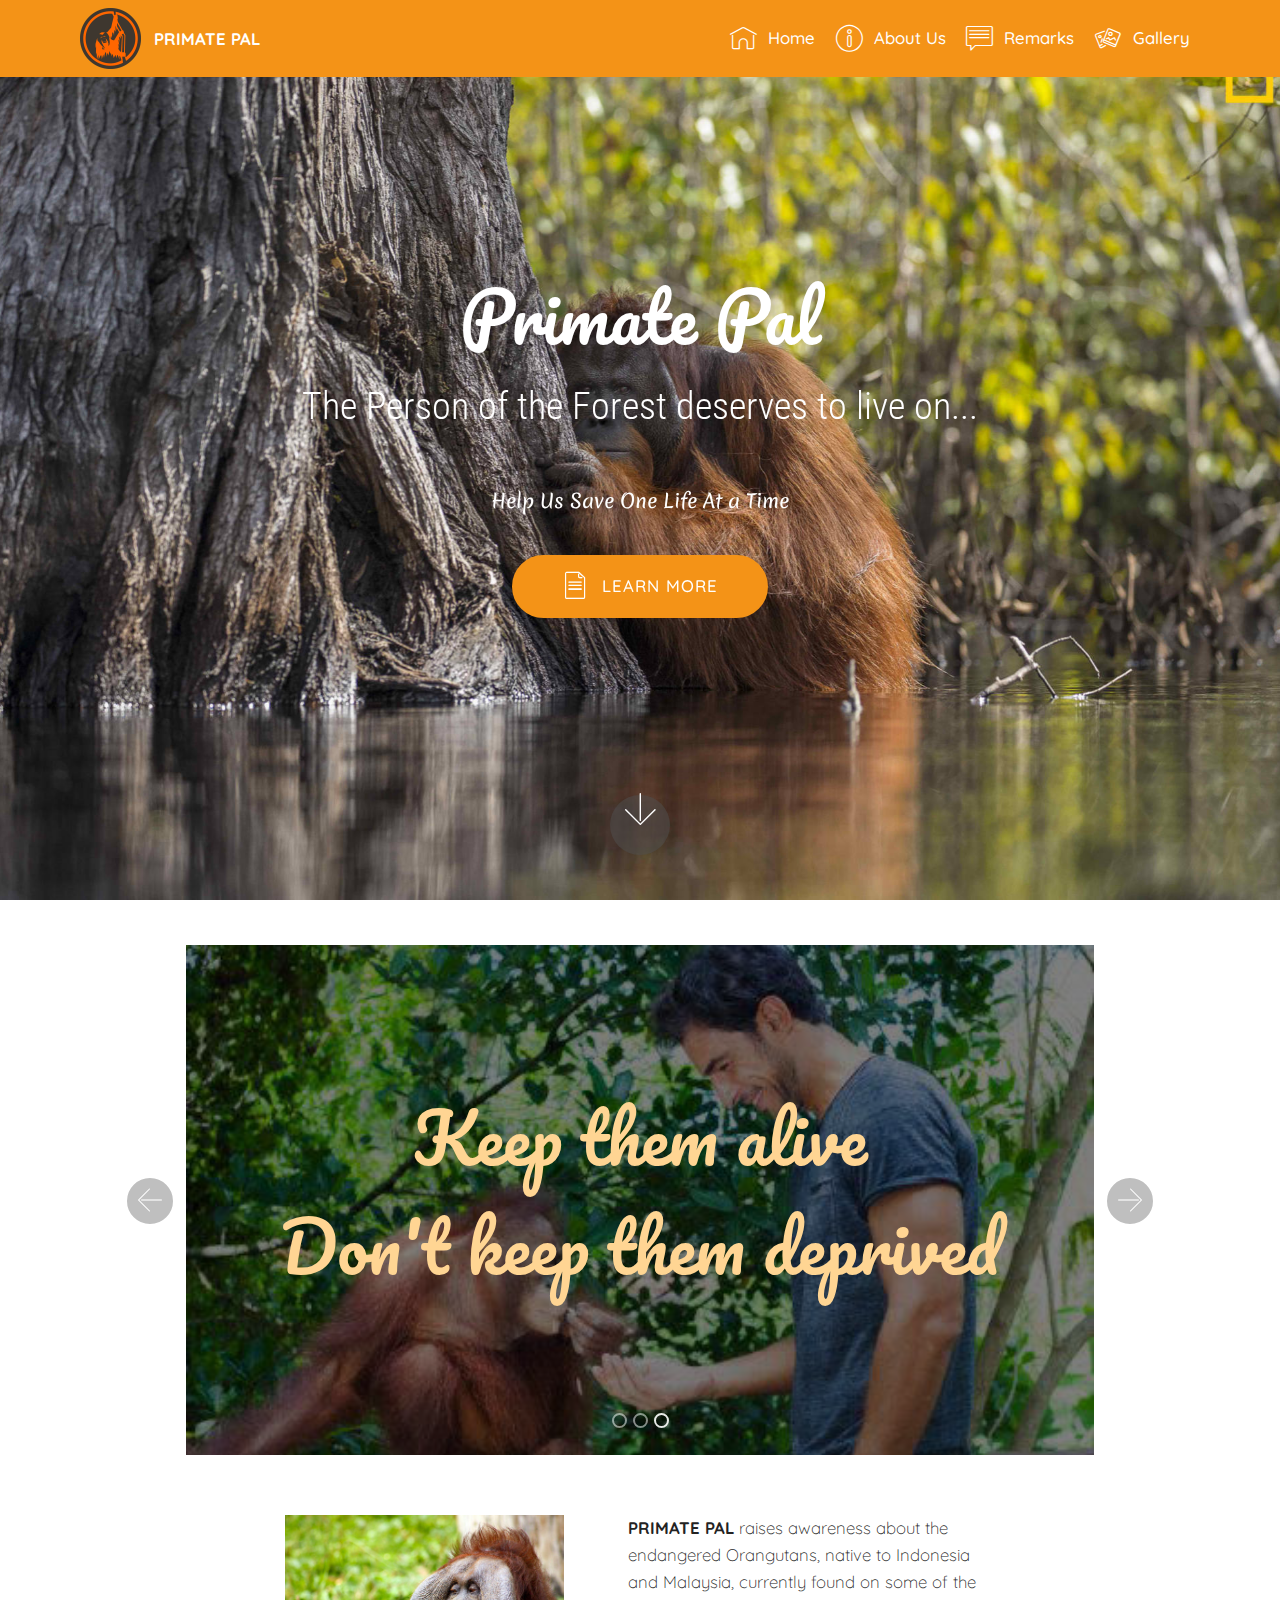
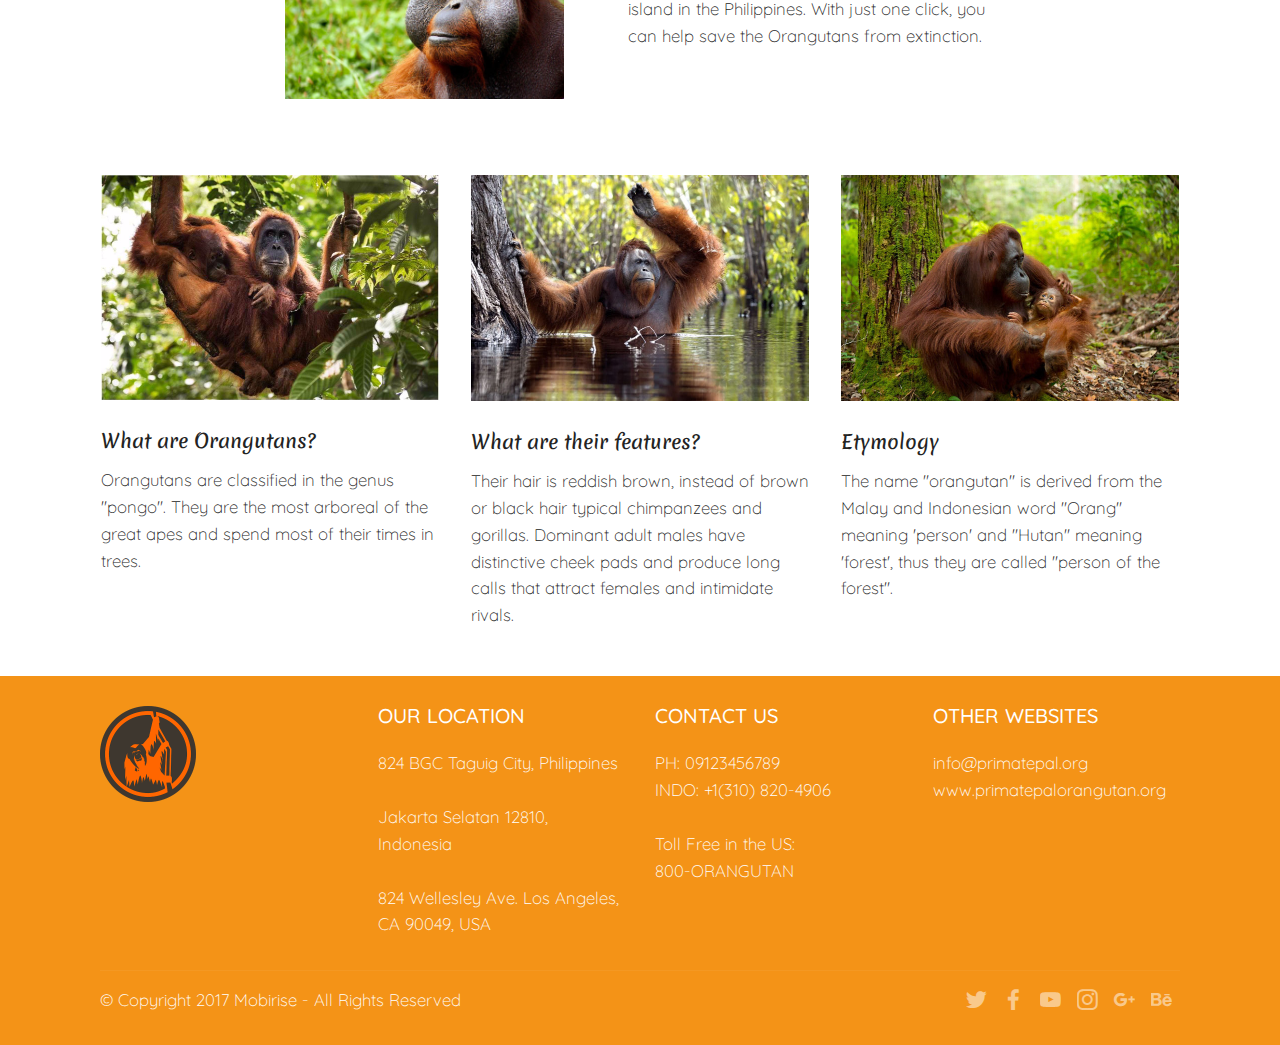
==== commit b5032834: "create github pages" ====
--- a/index.html
+++ b/index.html
@@ -61,7 +61,7 @@
     </nav>
 </section>
 
-<section class="engine"><a href="https://mobiri.se/u">bootstrap html templates</a></section><section class="cid-r3fOUqQQHz mbr-fullscreen mbr-parallax-background" id="header2-3">
+<section class="engine"><a href="https://mobiri.se/f">simple site builder</a></section><section class="cid-r3fOUqQQHz mbr-fullscreen mbr-parallax-background" id="header2-3">
 
     
 
